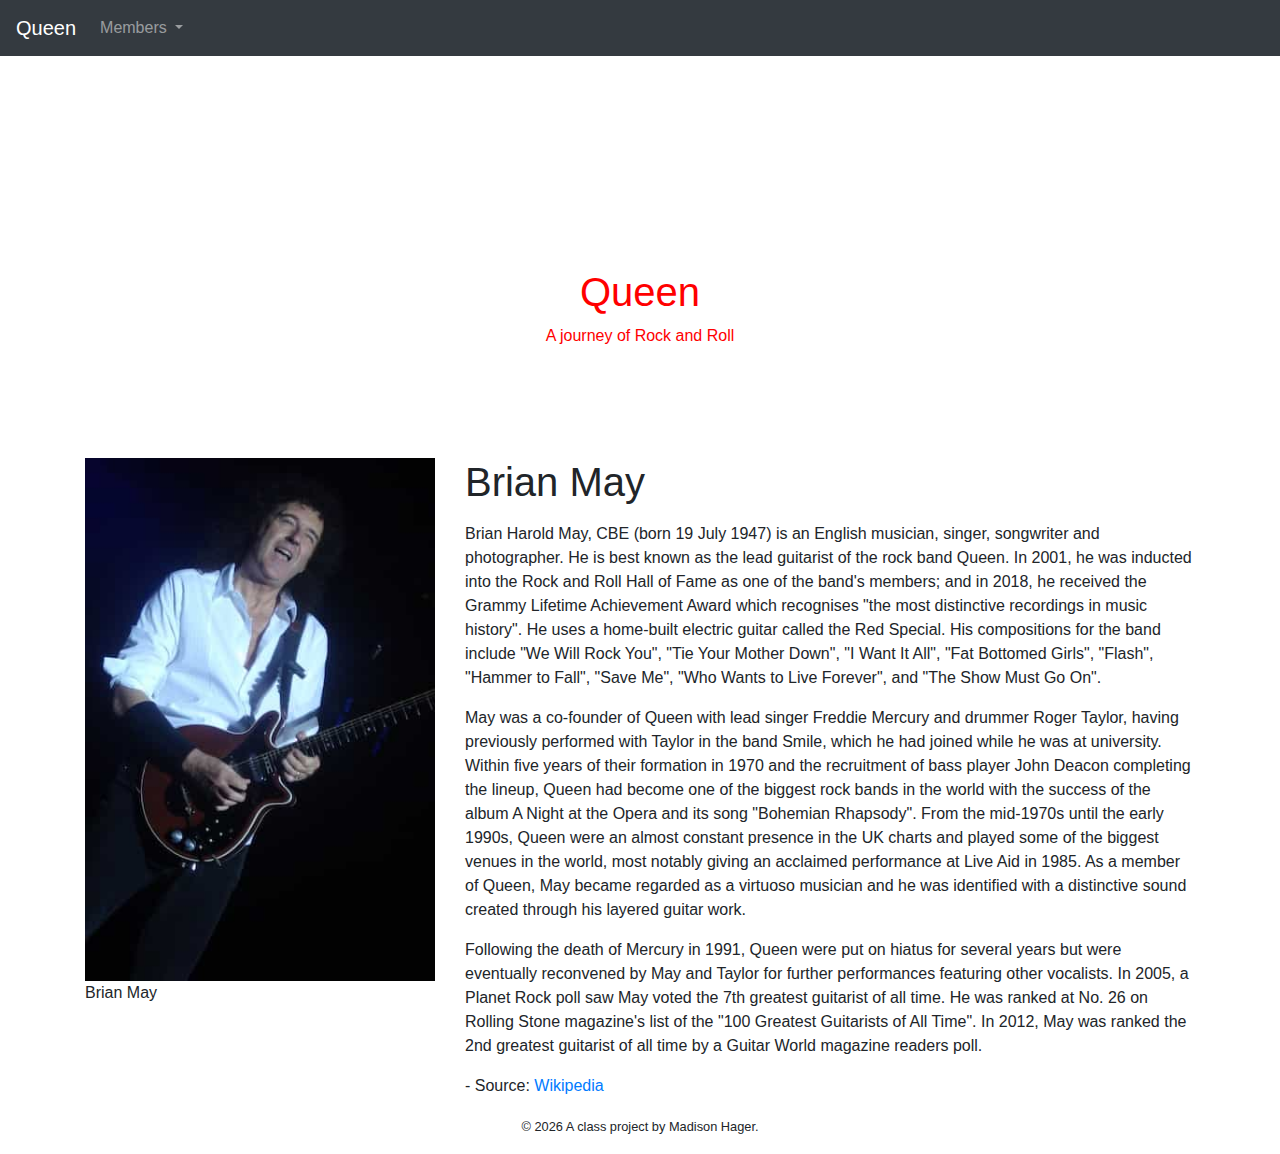
==== docs/brian-may.html @ d6b06ad8 "second commit" ====
<!doctype html>
<html lang="en">
<!-- A Intro to Coding for Journalists class project -->
<head>
  <title>Brian May</title>
  <meta name="description" content="Default description">
  <meta charset="utf-8">
  <meta http-equiv="X-UA-Compatible" content="IE=edge" />
  <meta name="viewport" content="width=device-width, initial-scale=1, maximum-scale=1">
  <link rel="stylesheet" href="css/main.css">
</head>
<body>
  <nav class="navbar navbar-expand-lg navbar-dark bg-dark">
  <a class="navbar-brand" href="index.html">Queen</a>
  <button class="navbar-toggler" type="button" data-toggle="collapse" data-target="#navbarNavDropdown" aria-controls="navbarNavDropdown" aria-expanded="false" aria-label="Toggle navigation">
    <span class="navbar-toggler-icon"></span>
  </button>
  <div class="collapse navbar-collapse" id="navbarNavDropdown">
    <ul class="navbar-nav">
      <li class="nav-item dropdown">
        <a class="nav-link dropdown-toggle" href="#" id="navbarDropdownMenuLink" role="button" data-toggle="dropdown" aria-haspopup="true" aria-expanded="false">
          Members
        </a>
        <div class="dropdown-menu" aria-labelledby="navbarDropdownMenuLink">
          
          <a class="dropdown-item" href="freddie-mercury.html">Freddie Mercury</a>
          
          <a class="dropdown-item" href="brian-may.html">Brian May</a>
          
          <a class="dropdown-item" href="roger-taylor.html">Roger Taylor</a>
          
          <a class="dropdown-item" href="john-deacon.html">John Deacon</a>
          
        </div>
      </li>
    </ul>
  </div>
</nav>


  <div class="jumbotron banner text-center">
  <h1>Queen</h1>
  <p>A journey of Rock and Roll</p> 
</div>

  
<article class="container">
  <div class="row">
    <div class="col-sm-4">
      
        <img src="img/members/brian-may-color.jpg" alt="" class="img-fluid">
        <p>Brian May</p>
      
    </div>
    <div class="col-sm-8">
      
        <h1>Brian May</h1>
        <p><p>Brian Harold May, CBE (born 19 July 1947) is an English musician, singer, songwriter and photographer. He is best known as the lead guitarist of the rock band Queen. In 2001, he was inducted into the Rock and Roll Hall of Fame as one of the band's members; and in 2018, he received the Grammy Lifetime Achievement Award which recognises "the most distinctive recordings in music history". He uses a home-built electric guitar called the Red Special. His compositions for the band include "We Will Rock You", "Tie Your Mother Down", "I Want It All", "Fat Bottomed Girls", "Flash", "Hammer to Fall", "Save Me", "Who Wants to Live Forever", and "The Show Must Go On".</p>
<p>May was a co-founder of Queen with lead singer Freddie Mercury and drummer Roger Taylor, having previously performed with Taylor in the band Smile, which he had joined while he was at university. Within five years of their formation in 1970 and the recruitment of bass player John Deacon completing the lineup, Queen had become one of the biggest rock bands in the world with the success of the album A Night at the Opera and its song "Bohemian Rhapsody". From the mid-1970s until the early 1990s, Queen were an almost constant presence in the UK charts and played some of the biggest venues in the world, most notably giving an acclaimed performance at Live Aid in 1985. As a member of Queen, May became regarded as a virtuoso musician and he was identified with a distinctive sound created through his layered guitar work.</p>
<p>Following the death of Mercury in 1991, Queen were put on hiatus for several years but were eventually reconvened by May and Taylor for further performances featuring other vocalists. In 2005, a Planet Rock poll saw May voted the 7th greatest guitarist of all time. He was ranked at No. 26 on Rolling Stone magazine's list of the "100 Greatest Guitarists of All Time". In 2012, May was ranked the 2nd greatest guitarist of all time by a Guitar World magazine readers poll.</p>
<p>- Source: <a href="https://en.wikipedia.org/wiki/Brian_May">Wikipedia</a></p></p>
      
    </div>
  </div>
</article>


  <footer>
<p id="legal" class="center-block text-center">
  <small>&copy; <span class="copyright-year"></span>
  A class project by Madison Hager.
</p>
</footer>


  <script src="js/jquery.js"></script>
  <script src="js/popper.js"></script>
  <script src="js/bootstrap.js"></script>
  <script src="js/scripts.js"></script>
</body>
</html>
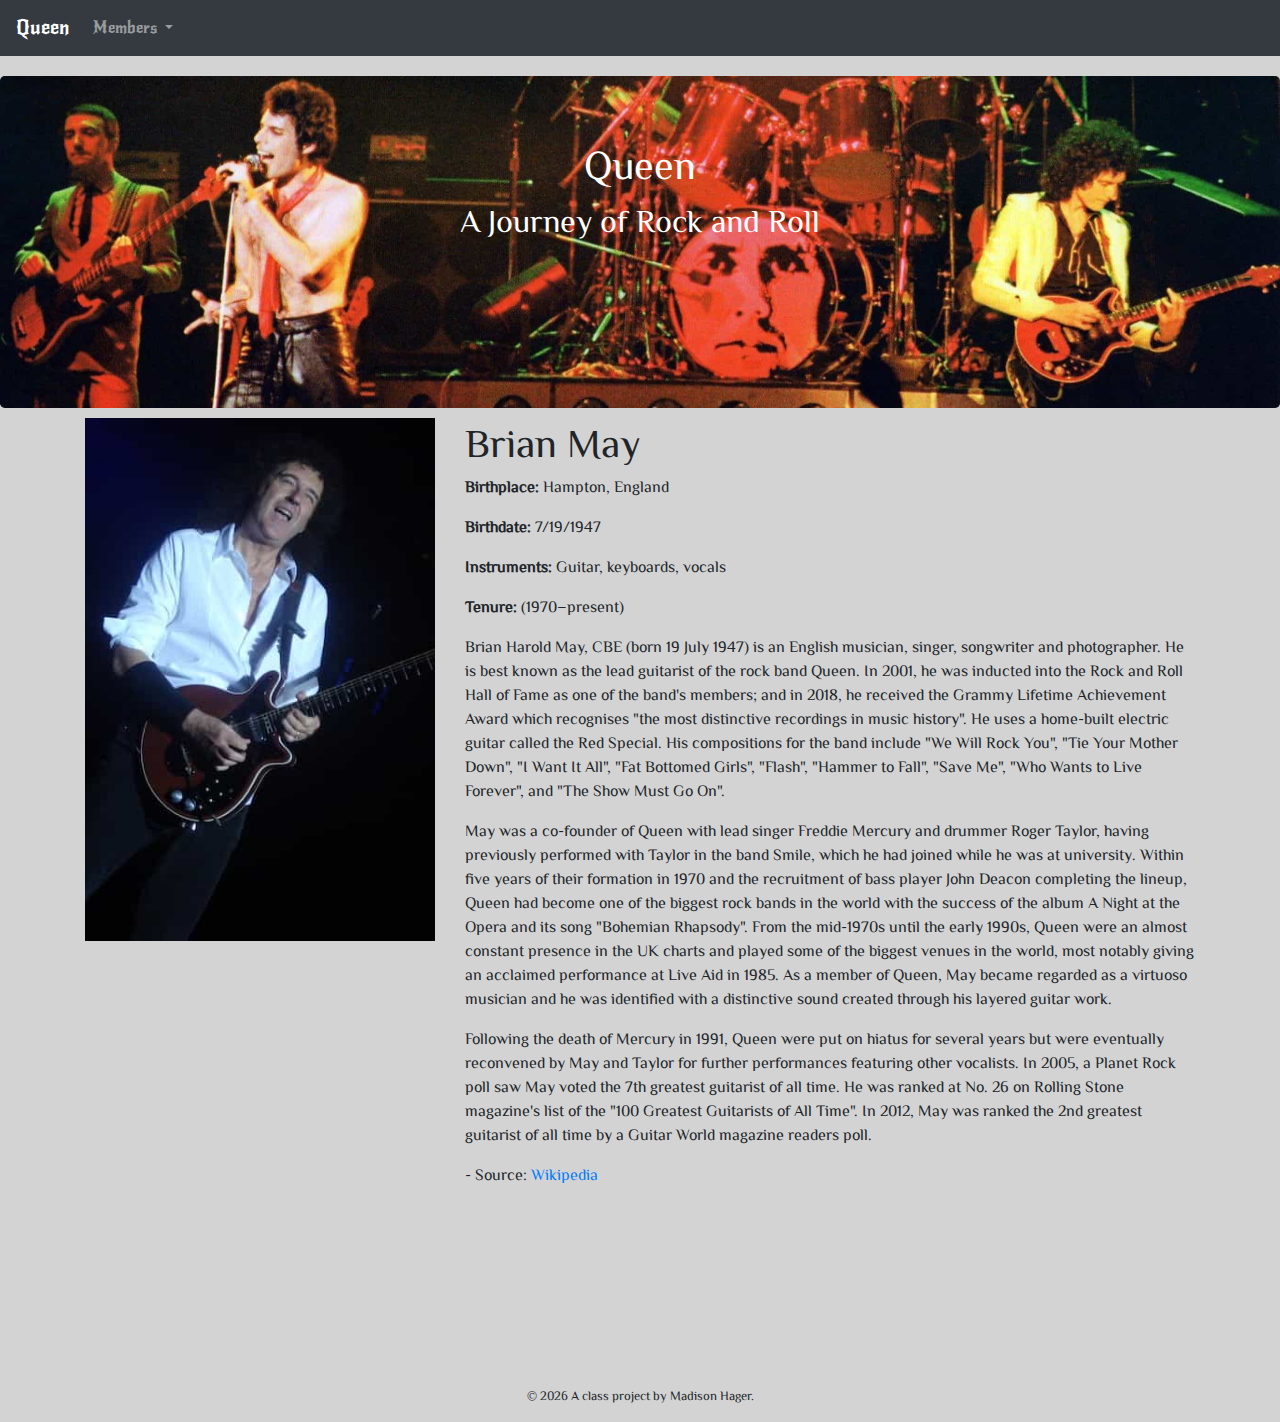
==== commit ea15a69a: "final commit" ====
--- a/docs/brian-may.html
+++ b/docs/brian-may.html
@@ -8,6 +8,8 @@
   <meta http-equiv="X-UA-Compatible" content="IE=edge" />
   <meta name="viewport" content="width=device-width, initial-scale=1, maximum-scale=1">
   <link rel="stylesheet" href="css/main.css">
+  <link href="https://fonts.googleapis.com/css2?family=Fira+Sans:wght@500&family=New+Rocker&display=swap" rel="stylesheet">
+  <link href="https://fonts.googleapis.com/css2?family=ZCOOL+XiaoWei&display=swap" rel="stylesheet">
 </head>
 <body>
   <nav class="navbar navbar-expand-lg navbar-dark bg-dark">
@@ -38,9 +40,9 @@
 </nav>
 
 
-  <div class="jumbotron banner text-center">
-  <h1>Queen</h1>
-  <p>A journey of Rock and Roll</p> 
+  <div class="jumbotron banner">
+  <div class="jumbotron-text"> <h1>Queen</h1>
+  <p>A Journey of Rock and Roll</p> </div>
 </div>
 
   
@@ -49,12 +51,15 @@
     <div class="col-sm-4">
       
         <img src="img/members/brian-may-color.jpg" alt="" class="img-fluid">
-        <p>Brian May</p>
       
     </div>
     <div class="col-sm-8">
       
         <h1>Brian May</h1>
+         <p> <b> Birthplace: </b> Hampton, England</p>
+          <p> <b> Birthdate: </b> 7/19/1947</p>
+           <p> <b> Instruments: </b> Guitar, keyboards, vocals</p>
+            <p> <b> Tenure: </b> (1970–present)</p>
         <p><p>Brian Harold May, CBE (born 19 July 1947) is an English musician, singer, songwriter and photographer. He is best known as the lead guitarist of the rock band Queen. In 2001, he was inducted into the Rock and Roll Hall of Fame as one of the band's members; and in 2018, he received the Grammy Lifetime Achievement Award which recognises "the most distinctive recordings in music history". He uses a home-built electric guitar called the Red Special. His compositions for the band include "We Will Rock You", "Tie Your Mother Down", "I Want It All", "Fat Bottomed Girls", "Flash", "Hammer to Fall", "Save Me", "Who Wants to Live Forever", and "The Show Must Go On".</p>
 <p>May was a co-founder of Queen with lead singer Freddie Mercury and drummer Roger Taylor, having previously performed with Taylor in the band Smile, which he had joined while he was at university. Within five years of their formation in 1970 and the recruitment of bass player John Deacon completing the lineup, Queen had become one of the biggest rock bands in the world with the success of the album A Night at the Opera and its song "Bohemian Rhapsody". From the mid-1970s until the early 1990s, Queen were an almost constant presence in the UK charts and played some of the biggest venues in the world, most notably giving an acclaimed performance at Live Aid in 1985. As a member of Queen, May became regarded as a virtuoso musician and he was identified with a distinctive sound created through his layered guitar work.</p>
 <p>Following the death of Mercury in 1991, Queen were put on hiatus for several years but were eventually reconvened by May and Taylor for further performances featuring other vocalists. In 2005, a Planet Rock poll saw May voted the 7th greatest guitarist of all time. He was ranked at No. 26 on Rolling Stone magazine's list of the "100 Greatest Guitarists of All Time". In 2012, May was ranked the 2nd greatest guitarist of all time by a Guitar World magazine readers poll.</p>
--- a/docs/css/main.css
+++ b/docs/css/main.css
@@ -3,5 +3,5 @@
  * Copyright 2011-2019 The Bootstrap Authors
  * Copyright 2011-2019 Twitter, Inc.
  * Licensed under MIT (https://github.com/twbs/bootstrap/blob/master/LICENSE)
- */:root{--blue:#007bff;--indigo:#6610f2;--purple:#6f42c1;--pink:#e83e8c;--red:#dc3545;--orange:#fd7e14;--yellow:#ffc107;--green:#28a745;--teal:#20c997;--cyan:#17a2b8;--white:#fff;--gray:#6c757d;--gray-dark:#343a40;--primary:#007bff;--secondary:#6c757d;--success:#28a745;--info:#17a2b8;--warning:#ffc107;--danger:#dc3545;--light:#f8f9fa;--dark:#343a40;--breakpoint-xs:0;--breakpoint-sm:576px;--breakpoint-md:768px;--breakpoint-lg:992px;--breakpoint-xl:1200px;--font-family-sans-serif:-apple-system,BlinkMacSystemFont,"Segoe UI",Roboto,"Helvetica Neue",Arial,"Noto Sans",sans-serif,"Apple Color Emoji","Segoe UI Emoji","Segoe UI Symbol","Noto Color Emoji";--font-family-monospace:SFMono-Regular,Menlo,Monaco,Consolas,"Liberation Mono","Courier New",monospace}*,:after,:before{box-sizing:border-box}html{font-family:sans-serif;line-height:1.15;-webkit-text-size-adjust:100%;-webkit-tap-highlight-color:rgba(0,0,0,0)}article,aside,figcaption,figure,footer,header,hgroup,main,nav,section{display:block}body{margin:0;font-family:-apple-system,BlinkMacSystemFont,Segoe UI,Roboto,Helvetica Neue,Arial,Noto Sans,sans-serif,Apple Color Emoji,Segoe UI Emoji,Segoe UI Symbol,Noto Color Emoji;font-size:1rem;font-weight:400;line-height:1.5;color:#212529;text-align:left;background-color:#fff}[tabindex="-1"]:focus:not(:focus-visible){outline:0!important}hr{box-sizing:content-box;height:0;overflow:visible}h1,h2,h3,h4,h5,h6{margin-top:0;margin-bottom:.5rem}p{margin-top:0;margin-bottom:1rem}abbr[data-original-title],abbr[title]{text-decoration:underline;-webkit-text-decoration:underline dotted;-moz-text-decoration:underline dotted;text-decoration:underline dotted;cursor:help;border-bottom:0;-webkit-text-decoration-skip-ink:none;text-decoration-skip-ink:none}address{font-style:normal;line-height:inherit}address,dl,ol,ul{margin-bottom:1rem}dl,ol,ul{margin-top:0}ol ol,ol ul,ul ol,ul ul{margin-bottom:0}dt{font-weight:700}dd{margin-bottom:.5rem;margin-left:0}blockquote{margin:0 0 1rem}b,strong{font-weight:bolder}small{font-size:80%}sub,sup{position:relative;font-size:75%;line-height:0;vertical-align:baseline}sub{bottom:-.25em}sup{top:-.5em}a{color:#007bff;text-decoration:none;background-color:transparent}a:hover{color:#0056b3;text-decoration:underline}a:not([href]){color:inherit;text-decoration:none}a:not([href]):hover{color:inherit;text-decoration:none}code,kbd,pre,samp{font-family:SFMono-Regular,Menlo,Monaco,Consolas,Liberation Mono,Courier New,monospace;font-size:1em}pre{margin-top:0;margin-bottom:1rem;overflow:auto}figure{margin:0 0 1rem}img{border-style:none}img,svg{vertical-align:middle}svg{overflow:hidden}table{border-collapse:collapse}caption{padding-top:.75rem;padding-bottom:.75rem;color:#6c757d;text-align:left;caption-side:bottom}th{text-align:inherit}label{display:inline-block;margin-bottom:.5rem}button{border-radius:0}button:focus{outline:1px dotted;outline:5px auto -webkit-focus-ring-color}button,input,optgroup,select,textarea{margin:0;font-family:inherit;font-size:inherit;line-height:inherit}button,input{overflow:visible}button,select{text-transform:none}select{word-wrap:normal}[type=button],[type=reset],[type=submit],button{-webkit-appearance:button}[type=button]:not(:disabled),[type=reset]:not(:disabled),[type=submit]:not(:disabled),button:not(:disabled){cursor:pointer}[type=button]::-moz-focus-inner,[type=reset]::-moz-focus-inner,[type=submit]::-moz-focus-inner,button::-moz-focus-inner{padding:0;border-style:none}input[type=checkbox],input[type=radio]{box-sizing:border-box;padding:0}input[type=date],input[type=datetime-local],input[type=month],input[type=time]{-webkit-appearance:listbox}textarea{overflow:auto;resize:vertical}fieldset{min-width:0;padding:0;margin:0;border:0}legend{display:block;width:100%;max-width:100%;padding:0;margin-bottom:.5rem;font-size:1.5rem;line-height:inherit;color:inherit;white-space:normal}progress{vertical-align:baseline}[type=number]::-webkit-inner-spin-button,[type=number]::-webkit-outer-spin-button{height:auto}[type=search]{outline-offset:-2px;-webkit-appearance:none}[type=search]::-webkit-search-decoration{-webkit-appearance:none}::-webkit-file-upload-button{font:inherit;-webkit-appearance:button}output{display:inline-block}summary{display:list-item;cursor:pointer}template{display:none}[hidden]{display:none!important}.h1,.h2,.h3,.h4,.h5,.h6,h1,h2,h3,h4,h5,h6{margin-bottom:.5rem;font-weight:500;line-height:1.2}.h1,h1{font-size:2.5rem}.h2,h2{font-size:2rem}.h3,h3{font-size:1.75rem}.h4,h4{font-size:1.5rem}.h5,h5{font-size:1.25rem}.h6,h6{font-size:1rem}.lead{font-size:1.25rem;font-weight:300}.display-1{font-size:6rem}.display-1,.display-2{font-weight:300;line-height:1.2}.display-2{font-size:5.5rem}.display-3{font-size:4.5rem}.display-3,.display-4{font-weight:300;line-height:1.2}.display-4{font-size:3.5rem}hr{margin-top:1rem;margin-bottom:1rem;border:0;border-top:1px solid rgba(0,0,0,.1)}.small,small{font-size:80%;font-weight:400}.mark,mark{padding:.2em;background-color:#fcf8e3}.list-inline,.list-unstyled{padding-left:0;list-style:none}.list-inline-item{display:inline-block}.list-inline-item:not(:last-child){margin-right:.5rem}.initialism{font-size:90%;text-transform:uppercase}.blockquote{margin-bottom:1rem;font-size:1.25rem}.blockquote-footer{display:block;font-size:80%;color:#6c757d}.blockquote-footer:before{content:"\2014\00A0"}.img-fluid,.img-thumbnail{max-width:100%;height:auto}.img-thumbnail{padding:.25rem;background-color:#fff;border:1px solid #dee2e6;border-radius:.25rem}.figure{display:inline-block}.figure-img{margin-bottom:.5rem;line-height:1}.figure-caption{font-size:90%;color:#6c757d}code{font-size:87.5%;color:#e83e8c;word-wrap:break-word}a>code{color:inherit}kbd{padding:.2rem .4rem;font-size:87.5%;color:#fff;background-color:#212529;border-radius:.2rem}kbd kbd{padding:0;font-size:100%;font-weight:700}pre{display:block;font-size:87.5%;color:#212529}pre code{font-size:inherit;color:inherit;word-break:normal}.pre-scrollable{max-height:340px;overflow-y:scroll}.container{width:100%;padding-right:15px;padding-left:15px;margin-right:auto;margin-left:auto}@media (min-width:576px){.container{max-width:540px}}@media (min-width:768px){.container{max-width:720px}}@media (min-width:992px){.container{max-width:960px}}@media (min-width:1200px){.container{max-width:1140px}}.container-fluid,.container-lg,.container-md,.container-sm,.container-xl{width:100%;padding-right:15px;padding-left:15px;margin-right:auto;margin-left:auto}@media (min-width:576px){.container,.container-sm{max-width:540px}}@media (min-width:768px){.container,.container-md,.container-sm{max-width:720px}}@media (min-width:992px){.container,.container-lg,.container-md,.container-sm{max-width:960px}}@media (min-width:1200px){.container,.container-lg,.container-md,.container-sm,.container-xl{max-width:1140px}}.row{display:-webkit-flex;display:-ms-flexbox;display:flex;-webkit-flex-wrap:wrap;-ms-flex-wrap:wrap;flex-wrap:wrap;margin-right:-15px;margin-left:-15px}.no-gutters{margin-right:0;margin-left:0}.no-gutters>.col,.no-gutters>[class*=col-]{padding-right:0;padding-left:0}.col,.col-1,.col-2,.col-3,.col-4,.col-5,.col-6,.col-7,.col-8,.col-9,.col-10,.col-11,.col-12,.col-auto,.col-lg,.col-lg-1,.col-lg-2,.col-lg-3,.col-lg-4,.col-lg-5,.col-lg-6,.col-lg-7,.col-lg-8,.col-lg-9,.col-lg-10,.col-lg-11,.col-lg-12,.col-lg-auto,.col-md,.col-md-1,.col-md-2,.col-md-3,.col-md-4,.col-md-5,.col-md-6,.col-md-7,.col-md-8,.col-md-9,.col-md-10,.col-md-11,.col-md-12,.col-md-auto,.col-sm,.col-sm-1,.col-sm-2,.col-sm-3,.col-sm-4,.col-sm-5,.col-sm-6,.col-sm-7,.col-sm-8,.col-sm-9,.col-sm-10,.col-sm-11,.col-sm-12,.col-sm-auto,.col-xl,.col-xl-1,.col-xl-2,.col-xl-3,.col-xl-4,.col-xl-5,.col-xl-6,.col-xl-7,.col-xl-8,.col-xl-9,.col-xl-10,.col-xl-11,.col-xl-12,.col-xl-auto{position:relative;width:100%;padding-right:15px;padding-left:15px}.col{-webkit-flex-basis:0;-ms-flex-preferred-size:0;flex-basis:0;-webkit-flex-grow:1;-ms-flex-positive:1;flex-grow:1;max-width:100%}.row-cols-1>*{-webkit-flex:0 0 100%;-ms-flex:0 0 100%;flex:0 0 100%;max-width:100%}.row-cols-2>*{-webkit-flex:0 0 50%;-ms-flex:0 0 50%;flex:0 0 50%;max-width:50%}.row-cols-3>*{-webkit-flex:0 0 33.33333%;-ms-flex:0 0 33.33333%;flex:0 0 33.33333%;max-width:33.33333%}.row-cols-4>*{-webkit-flex:0 0 25%;-ms-flex:0 0 25%;flex:0 0 25%;max-width:25%}.row-cols-5>*{-webkit-flex:0 0 20%;-ms-flex:0 0 20%;flex:0 0 20%;max-width:20%}.row-cols-6>*{-webkit-flex:0 0 16.66667%;-ms-flex:0 0 16.66667%;flex:0 0 16.66667%;max-width:16.66667%}.col-auto{-webkit-flex:0 0 auto;-ms-flex:0 0 auto;flex:0 0 auto;width:auto;max-width:100%}.col-1{-webkit-flex:0 0 8.33333%;-ms-flex:0 0 8.33333%;flex:0 0 8.33333%;max-width:8.33333%}.col-2{-webkit-flex:0 0 16.66667%;-ms-flex:0 0 16.66667%;flex:0 0 16.66667%;max-width:16.66667%}.col-3{-webkit-flex:0 0 25%;-ms-flex:0 0 25%;flex:0 0 25%;max-width:25%}.col-4{-webkit-flex:0 0 33.33333%;-ms-flex:0 0 33.33333%;flex:0 0 33.33333%;max-width:33.33333%}.col-5{-webkit-flex:0 0 41.66667%;-ms-flex:0 0 41.66667%;flex:0 0 41.66667%;max-width:41.66667%}.col-6{-webkit-flex:0 0 50%;-ms-flex:0 0 50%;flex:0 0 50%;max-width:50%}.col-7{-webkit-flex:0 0 58.33333%;-ms-flex:0 0 58.33333%;flex:0 0 58.33333%;max-width:58.33333%}.col-8{-webkit-flex:0 0 66.66667%;-ms-flex:0 0 66.66667%;flex:0 0 66.66667%;max-width:66.66667%}.col-9{-webkit-flex:0 0 75%;-ms-flex:0 0 75%;flex:0 0 75%;max-width:75%}.col-10{-webkit-flex:0 0 83.33333%;-ms-flex:0 0 83.33333%;flex:0 0 83.33333%;max-width:83.33333%}.col-11{-webkit-flex:0 0 91.66667%;-ms-flex:0 0 91.66667%;flex:0 0 91.66667%;max-width:91.66667%}.col-12{-webkit-flex:0 0 100%;-ms-flex:0 0 100%;flex:0 0 100%;max-width:100%}.order-first{-webkit-order:-1;-ms-flex-order:-1;order:-1}.order-last{-webkit-order:13;-ms-flex-order:13;order:13}.order-0{-webkit-order:0;-ms-flex-order:0;order:0}.order-1{-webkit-order:1;-ms-flex-order:1;order:1}.order-2{-webkit-order:2;-ms-flex-order:2;order:2}.order-3{-webkit-order:3;-ms-flex-order:3;order:3}.order-4{-webkit-order:4;-ms-flex-order:4;order:4}.order-5{-webkit-order:5;-ms-flex-order:5;order:5}.order-6{-webkit-order:6;-ms-flex-order:6;order:6}.order-7{-webkit-order:7;-ms-flex-order:7;order:7}.order-8{-webkit-order:8;-ms-flex-order:8;order:8}.order-9{-webkit-order:9;-ms-flex-order:9;order:9}.order-10{-webkit-order:10;-ms-flex-order:10;order:10}.order-11{-webkit-order:11;-ms-flex-order:11;order:11}.order-12{-webkit-order:12;-ms-flex-order:12;order:12}.offset-1{margin-left:8.33333%}.offset-2{margin-left:16.66667%}.offset-3{margin-left:25%}.offset-4{margin-left:33.33333%}.offset-5{margin-left:41.66667%}.offset-6{margin-left:50%}.offset-7{margin-left:58.33333%}.offset-8{margin-left:66.66667%}.offset-9{margin-left:75%}.offset-10{margin-left:83.33333%}.offset-11{margin-left:91.66667%}@media (min-width:576px){.col-sm{-webkit-flex-basis:0;-ms-flex-preferred-size:0;flex-basis:0;-webkit-flex-grow:1;-ms-flex-positive:1;flex-grow:1;max-width:100%}.row-cols-sm-1>*{-webkit-flex:0 0 100%;-ms-flex:0 0 100%;flex:0 0 100%;max-width:100%}.row-cols-sm-2>*{-webkit-flex:0 0 50%;-ms-flex:0 0 50%;flex:0 0 50%;max-width:50%}.row-cols-sm-3>*{-webkit-flex:0 0 33.33333%;-ms-flex:0 0 33.33333%;flex:0 0 33.33333%;max-width:33.33333%}.row-cols-sm-4>*{-webkit-flex:0 0 25%;-ms-flex:0 0 25%;flex:0 0 25%;max-width:25%}.row-cols-sm-5>*{-webkit-flex:0 0 20%;-ms-flex:0 0 20%;flex:0 0 20%;max-width:20%}.row-cols-sm-6>*{-webkit-flex:0 0 16.66667%;-ms-flex:0 0 16.66667%;flex:0 0 16.66667%;max-width:16.66667%}.col-sm-auto{-webkit-flex:0 0 auto;-ms-flex:0 0 auto;flex:0 0 auto;width:auto;max-width:100%}.col-sm-1{-webkit-flex:0 0 8.33333%;-ms-flex:0 0 8.33333%;flex:0 0 8.33333%;max-width:8.33333%}.col-sm-2{-webkit-flex:0 0 16.66667%;-ms-flex:0 0 16.66667%;flex:0 0 16.66667%;max-width:16.66667%}.col-sm-3{-webkit-flex:0 0 25%;-ms-flex:0 0 25%;flex:0 0 25%;max-width:25%}.col-sm-4{-webkit-flex:0 0 33.33333%;-ms-flex:0 0 33.33333%;flex:0 0 33.33333%;max-width:33.33333%}.col-sm-5{-webkit-flex:0 0 41.66667%;-ms-flex:0 0 41.66667%;flex:0 0 41.66667%;max-width:41.66667%}.col-sm-6{-webkit-flex:0 0 50%;-ms-flex:0 0 50%;flex:0 0 50%;max-width:50%}.col-sm-7{-webkit-flex:0 0 58.33333%;-ms-flex:0 0 58.33333%;flex:0 0 58.33333%;max-width:58.33333%}.col-sm-8{-webkit-flex:0 0 66.66667%;-ms-flex:0 0 66.66667%;flex:0 0 66.66667%;max-width:66.66667%}.col-sm-9{-webkit-flex:0 0 75%;-ms-flex:0 0 75%;flex:0 0 75%;max-width:75%}.col-sm-10{-webkit-flex:0 0 83.33333%;-ms-flex:0 0 83.33333%;flex:0 0 83.33333%;max-width:83.33333%}.col-sm-11{-webkit-flex:0 0 91.66667%;-ms-flex:0 0 91.66667%;flex:0 0 91.66667%;max-width:91.66667%}.col-sm-12{-webkit-flex:0 0 100%;-ms-flex:0 0 100%;flex:0 0 100%;max-width:100%}.order-sm-first{-webkit-order:-1;-ms-flex-order:-1;order:-1}.order-sm-last{-webkit-order:13;-ms-flex-order:13;order:13}.order-sm-0{-webkit-order:0;-ms-flex-order:0;order:0}.order-sm-1{-webkit-order:1;-ms-flex-order:1;order:1}.order-sm-2{-webkit-order:2;-ms-flex-order:2;order:2}.order-sm-3{-webkit-order:3;-ms-flex-order:3;order:3}.order-sm-4{-webkit-order:4;-ms-flex-order:4;order:4}.order-sm-5{-webkit-order:5;-ms-flex-order:5;order:5}.order-sm-6{-webkit-order:6;-ms-flex-order:6;order:6}.order-sm-7{-webkit-order:7;-ms-flex-order:7;order:7}.order-sm-8{-webkit-order:8;-ms-flex-order:8;order:8}.order-sm-9{-webkit-order:9;-ms-flex-order:9;order:9}.order-sm-10{-webkit-order:10;-ms-flex-order:10;order:10}.order-sm-11{-webkit-order:11;-ms-flex-order:11;order:11}.order-sm-12{-webkit-order:12;-ms-flex-order:12;order:12}.offset-sm-0{margin-left:0}.offset-sm-1{margin-left:8.33333%}.offset-sm-2{margin-left:16.66667%}.offset-sm-3{margin-left:25%}.offset-sm-4{margin-left:33.33333%}.offset-sm-5{margin-left:41.66667%}.offset-sm-6{margin-left:50%}.offset-sm-7{margin-left:58.33333%}.offset-sm-8{margin-left:66.66667%}.offset-sm-9{margin-left:75%}.offset-sm-10{margin-left:83.33333%}.offset-sm-11{margin-left:91.66667%}}@media (min-width:768px){.col-md{-webkit-flex-basis:0;-ms-flex-preferred-size:0;flex-basis:0;-webkit-flex-grow:1;-ms-flex-positive:1;flex-grow:1;max-width:100%}.row-cols-md-1>*{-webkit-flex:0 0 100%;-ms-flex:0 0 100%;flex:0 0 100%;max-width:100%}.row-cols-md-2>*{-webkit-flex:0 0 50%;-ms-flex:0 0 50%;flex:0 0 50%;max-width:50%}.row-cols-md-3>*{-webkit-flex:0 0 33.33333%;-ms-flex:0 0 33.33333%;flex:0 0 33.33333%;max-width:33.33333%}.row-cols-md-4>*{-webkit-flex:0 0 25%;-ms-flex:0 0 25%;flex:0 0 25%;max-width:25%}.row-cols-md-5>*{-webkit-flex:0 0 20%;-ms-flex:0 0 20%;flex:0 0 20%;max-width:20%}.row-cols-md-6>*{-webkit-flex:0 0 16.66667%;-ms-flex:0 0 16.66667%;flex:0 0 16.66667%;max-width:16.66667%}.col-md-auto{-webkit-flex:0 0 auto;-ms-flex:0 0 auto;flex:0 0 auto;width:auto;max-width:100%}.col-md-1{-webkit-flex:0 0 8.33333%;-ms-flex:0 0 8.33333%;flex:0 0 8.33333%;max-width:8.33333%}.col-md-2{-webkit-flex:0 0 16.66667%;-ms-flex:0 0 16.66667%;flex:0 0 16.66667%;max-width:16.66667%}.col-md-3{-webkit-flex:0 0 25%;-ms-flex:0 0 25%;flex:0 0 25%;max-width:25%}.col-md-4{-webkit-flex:0 0 33.33333%;-ms-flex:0 0 33.33333%;flex:0 0 33.33333%;max-width:33.33333%}.col-md-5{-webkit-flex:0 0 41.66667%;-ms-flex:0 0 41.66667%;flex:0 0 41.66667%;max-width:41.66667%}.col-md-6{-webkit-flex:0 0 50%;-ms-flex:0 0 50%;flex:0 0 50%;max-width:50%}.col-md-7{-webkit-flex:0 0 58.33333%;-ms-flex:0 0 58.33333%;flex:0 0 58.33333%;max-width:58.33333%}.col-md-8{-webkit-flex:0 0 66.66667%;-ms-flex:0 0 66.66667%;flex:0 0 66.66667%;max-width:66.66667%}.col-md-9{-webkit-flex:0 0 75%;-ms-flex:0 0 75%;flex:0 0 75%;max-width:75%}.col-md-10{-webkit-flex:0 0 83.33333%;-ms-flex:0 0 83.33333%;flex:0 0 83.33333%;max-width:83.33333%}.col-md-11{-webkit-flex:0 0 91.66667%;-ms-flex:0 0 91.66667%;flex:0 0 91.66667%;max-width:91.66667%}.col-md-12{-webkit-flex:0 0 100%;-ms-flex:0 0 100%;flex:0 0 100%;max-width:100%}.order-md-first{-webkit-order:-1;-ms-flex-order:-1;order:-1}.order-md-last{-webkit-order:13;-ms-flex-order:13;order:13}.order-md-0{-webkit-order:0;-ms-flex-order:0;order:0}.order-md-1{-webkit-order:1;-ms-flex-order:1;order:1}.order-md-2{-webkit-order:2;-ms-flex-order:2;order:2}.order-md-3{-webkit-order:3;-ms-flex-order:3;order:3}.order-md-4{-webkit-order:4;-ms-flex-order:4;order:4}.order-md-5{-webkit-order:5;-ms-flex-order:5;order:5}.order-md-6{-webkit-order:6;-ms-flex-order:6;order:6}.order-md-7{-webkit-order:7;-ms-flex-order:7;order:7}.order-md-8{-webkit-order:8;-ms-flex-order:8;order:8}.order-md-9{-webkit-order:9;-ms-flex-order:9;order:9}.order-md-10{-webkit-order:10;-ms-flex-order:10;order:10}.order-md-11{-webkit-order:11;-ms-flex-order:11;order:11}.order-md-12{-webkit-order:12;-ms-flex-order:12;order:12}.offset-md-0{margin-left:0}.offset-md-1{margin-left:8.33333%}.offset-md-2{margin-left:16.66667%}.offset-md-3{margin-left:25%}.offset-md-4{margin-left:33.33333%}.offset-md-5{margin-left:41.66667%}.offset-md-6{margin-left:50%}.offset-md-7{margin-left:58.33333%}.offset-md-8{margin-left:66.66667%}.offset-md-9{margin-left:75%}.offset-md-10{margin-left:83.33333%}.offset-md-11{margin-left:91.66667%}}@media (min-width:992px){.col-lg{-webkit-flex-basis:0;-ms-flex-preferred-size:0;flex-basis:0;-webkit-flex-grow:1;-ms-flex-positive:1;flex-grow:1;max-width:100%}.row-cols-lg-1>*{-webkit-flex:0 0 100%;-ms-flex:0 0 100%;flex:0 0 100%;max-width:100%}.row-cols-lg-2>*{-webkit-flex:0 0 50%;-ms-flex:0 0 50%;flex:0 0 50%;max-width:50%}.row-cols-lg-3>*{-webkit-flex:0 0 33.33333%;-ms-flex:0 0 33.33333%;flex:0 0 33.33333%;max-width:33.33333%}.row-cols-lg-4>*{-webkit-flex:0 0 25%;-ms-flex:0 0 25%;flex:0 0 25%;max-width:25%}.row-cols-lg-5>*{-webkit-flex:0 0 20%;-ms-flex:0 0 20%;flex:0 0 20%;max-width:20%}.row-cols-lg-6>*{-webkit-flex:0 0 16.66667%;-ms-flex:0 0 16.66667%;flex:0 0 16.66667%;max-width:16.66667%}.col-lg-auto{-webkit-flex:0 0 auto;-ms-flex:0 0 auto;flex:0 0 auto;width:auto;max-width:100%}.col-lg-1{-webkit-flex:0 0 8.33333%;-ms-flex:0 0 8.33333%;flex:0 0 8.33333%;max-width:8.33333%}.col-lg-2{-webkit-flex:0 0 16.66667%;-ms-flex:0 0 16.66667%;flex:0 0 16.66667%;max-width:16.66667%}.col-lg-3{-webkit-flex:0 0 25%;-ms-flex:0 0 25%;flex:0 0 25%;max-width:25%}.col-lg-4{-webkit-flex:0 0 33.33333%;-ms-flex:0 0 33.33333%;flex:0 0 33.33333%;max-width:33.33333%}.col-lg-5{-webkit-flex:0 0 41.66667%;-ms-flex:0 0 41.66667%;flex:0 0 41.66667%;max-width:41.66667%}.col-lg-6{-webkit-flex:0 0 50%;-ms-flex:0 0 50%;flex:0 0 50%;max-width:50%}.col-lg-7{-webkit-flex:0 0 58.33333%;-ms-flex:0 0 58.33333%;flex:0 0 58.33333%;max-width:58.33333%}.col-lg-8{-webkit-flex:0 0 66.66667%;-ms-flex:0 0 66.66667%;flex:0 0 66.66667%;max-width:66.66667%}.col-lg-9{-webkit-flex:0 0 75%;-ms-flex:0 0 75%;flex:0 0 75%;max-width:75%}.col-lg-10{-webkit-flex:0 0 83.33333%;-ms-flex:0 0 83.33333%;flex:0 0 83.33333%;max-width:83.33333%}.col-lg-11{-webkit-flex:0 0 91.66667%;-ms-flex:0 0 91.66667%;flex:0 0 91.66667%;max-width:91.66667%}.col-lg-12{-webkit-flex:0 0 100%;-ms-flex:0 0 100%;flex:0 0 100%;max-width:100%}.order-lg-first{-webkit-order:-1;-ms-flex-order:-1;order:-1}.order-lg-last{-webkit-order:13;-ms-flex-order:13;order:13}.order-lg-0{-webkit-order:0;-ms-flex-order:0;order:0}.order-lg-1{-webkit-order:1;-ms-flex-order:1;order:1}.order-lg-2{-webkit-order:2;-ms-flex-order:2;order:2}.order-lg-3{-webkit-order:3;-ms-flex-order:3;order:3}.order-lg-4{-webkit-order:4;-ms-flex-order:4;order:4}.order-lg-5{-webkit-order:5;-ms-flex-order:5;order:5}.order-lg-6{-webkit-order:6;-ms-flex-order:6;order:6}.order-lg-7{-webkit-order:7;-ms-flex-order:7;order:7}.order-lg-8{-webkit-order:8;-ms-flex-order:8;order:8}.order-lg-9{-webkit-order:9;-ms-flex-order:9;order:9}.order-lg-10{-webkit-order:10;-ms-flex-order:10;order:10}.order-lg-11{-webkit-order:11;-ms-flex-order:11;order:11}.order-lg-12{-webkit-order:12;-ms-flex-order:12;order:12}.offset-lg-0{margin-left:0}.offset-lg-1{margin-left:8.33333%}.offset-lg-2{margin-left:16.66667%}.offset-lg-3{margin-left:25%}.offset-lg-4{margin-left:33.33333%}.offset-lg-5{margin-left:41.66667%}.offset-lg-6{margin-left:50%}.offset-lg-7{margin-left:58.33333%}.offset-lg-8{margin-left:66.66667%}.offset-lg-9{margin-left:75%}.offset-lg-10{margin-left:83.33333%}.offset-lg-11{margin-left:91.66667%}}@media (min-width:1200px){.col-xl{-webkit-flex-basis:0;-ms-flex-preferred-size:0;flex-basis:0;-webkit-flex-grow:1;-ms-flex-positive:1;flex-grow:1;max-width:100%}.row-cols-xl-1>*{-webkit-flex:0 0 100%;-ms-flex:0 0 100%;flex:0 0 100%;max-width:100%}.row-cols-xl-2>*{-webkit-flex:0 0 50%;-ms-flex:0 0 50%;flex:0 0 50%;max-width:50%}.row-cols-xl-3>*{-webkit-flex:0 0 33.33333%;-ms-flex:0 0 33.33333%;flex:0 0 33.33333%;max-width:33.33333%}.row-cols-xl-4>*{-webkit-flex:0 0 25%;-ms-flex:0 0 25%;flex:0 0 25%;max-width:25%}.row-cols-xl-5>*{-webkit-flex:0 0 20%;-ms-flex:0 0 20%;flex:0 0 20%;max-width:20%}.row-cols-xl-6>*{-webkit-flex:0 0 16.66667%;-ms-flex:0 0 16.66667%;flex:0 0 16.66667%;max-width:16.66667%}.col-xl-auto{-webkit-flex:0 0 auto;-ms-flex:0 0 auto;flex:0 0 auto;width:auto;max-width:100%}.col-xl-1{-webkit-flex:0 0 8.33333%;-ms-flex:0 0 8.33333%;flex:0 0 8.33333%;max-width:8.33333%}.col-xl-2{-webkit-flex:0 0 16.66667%;-ms-flex:0 0 16.66667%;flex:0 0 16.66667%;max-width:16.66667%}.col-xl-3{-webkit-flex:0 0 25%;-ms-flex:0 0 25%;flex:0 0 25%;max-width:25%}.col-xl-4{-webkit-flex:0 0 33.33333%;-ms-flex:0 0 33.33333%;flex:0 0 33.33333%;max-width:33.33333%}.col-xl-5{-webkit-flex:0 0 41.66667%;-ms-flex:0 0 41.66667%;flex:0 0 41.66667%;max-width:41.66667%}.col-xl-6{-webkit-flex:0 0 50%;-ms-flex:0 0 50%;flex:0 0 50%;max-width:50%}.col-xl-7{-webkit-flex:0 0 58.33333%;-ms-flex:0 0 58.33333%;flex:0 0 58.33333%;max-width:58.33333%}.col-xl-8{-webkit-flex:0 0 66.66667%;-ms-flex:0 0 66.66667%;flex:0 0 66.66667%;max-width:66.66667%}.col-xl-9{-webkit-flex:0 0 75%;-ms-flex:0 0 75%;flex:0 0 75%;max-width:75%}.col-xl-10{-webkit-flex:0 0 83.33333%;-ms-flex:0 0 83.33333%;flex:0 0 83.33333%;max-width:83.33333%}.col-xl-11{-webkit-flex:0 0 91.66667%;-ms-flex:0 0 91.66667%;flex:0 0 91.66667%;max-width:91.66667%}.col-xl-12{-webkit-flex:0 0 100%;-ms-flex:0 0 100%;flex:0 0 100%;max-width:100%}.order-xl-first{-webkit-order:-1;-ms-flex-order:-1;order:-1}.order-xl-last{-webkit-order:13;-ms-flex-order:13;order:13}.order-xl-0{-webkit-order:0;-ms-flex-order:0;order:0}.order-xl-1{-webkit-order:1;-ms-flex-order:1;order:1}.order-xl-2{-webkit-order:2;-ms-flex-order:2;order:2}.order-xl-3{-webkit-order:3;-ms-flex-order:3;order:3}.order-xl-4{-webkit-order:4;-ms-flex-order:4;order:4}.order-xl-5{-webkit-order:5;-ms-flex-order:5;order:5}.order-xl-6{-webkit-order:6;-ms-flex-order:6;order:6}.order-xl-7{-webkit-order:7;-ms-flex-order:7;order:7}.order-xl-8{-webkit-order:8;-ms-flex-order:8;order:8}.order-xl-9{-webkit-order:9;-ms-flex-order:9;order:9}.order-xl-10{-webkit-order:10;-ms-flex-order:10;order:10}.order-xl-11{-webkit-order:11;-ms-flex-order:11;order:11}.order-xl-12{-webkit-order:12;-ms-flex-order:12;order:12}.offset-xl-0{margin-left:0}.offset-xl-1{margin-left:8.33333%}.offset-xl-2{margin-left:16.66667%}.offset-xl-3{margin-left:25%}.offset-xl-4{margin-left:33.33333%}.offset-xl-5{margin-left:41.66667%}.offset-xl-6{margin-left:50%}.offset-xl-7{margin-left:58.33333%}.offset-xl-8{margin-left:66.66667%}.offset-xl-9{margin-left:75%}.offset-xl-10{margin-left:83.33333%}.offset-xl-11{margin-left:91.66667%}}.table{width:100%;margin-bottom:1rem;color:#212529}.table td,.table th{padding:.75rem;vertical-align:top;border-top:1px solid #dee2e6}.table thead th{vertical-align:bottom;border-bottom:2px solid #dee2e6}.table tbody+tbody{border-top:2px solid #dee2e6}.table-sm td,.table-sm th{padding:.3rem}.table-bordered,.table-bordered td,.table-bordered th{border:1px solid #dee2e6}.table-bordered thead td,.table-bordered thead th{border-bottom-width:2px}.table-borderless tbody+tbody,.table-borderless td,.table-borderless th,.table-borderless thead th{border:0}.table-striped tbody tr:nth-of-type(odd){background-color:rgba(0,0,0,.05)}.table-hover tbody tr:hover{color:#212529;background-color:rgba(0,0,0,.075)}.table-primary,.table-primary>td,.table-primary>th{background-color:#b8daff}.table-primary tbody+tbody,.table-primary td,.table-primary th,.table-primary thead th{border-color:#7abaff}.table-hover .table-primary:hover{background-color:#9fcdff}.table-hover .table-primary:hover>td,.table-hover .table-primary:hover>th{background-color:#9fcdff}.table-secondary,.table-secondary>td,.table-secondary>th{background-color:#d6d8db}.table-secondary tbody+tbody,.table-secondary td,.table-secondary th,.table-secondary thead th{border-color:#b3b7bb}.table-hover .table-secondary:hover{background-color:#c8cbcf}.table-hover .table-secondary:hover>td,.table-hover .table-secondary:hover>th{background-color:#c8cbcf}.table-success,.table-success>td,.table-success>th{background-color:#c3e6cb}.table-success tbody+tbody,.table-success td,.table-success th,.table-success thead th{border-color:#8fd19e}.table-hover .table-success:hover{background-color:#b1dfbb}.table-hover .table-success:hover>td,.table-hover .table-success:hover>th{background-color:#b1dfbb}.table-info,.table-info>td,.table-info>th{background-color:#bee5eb}.table-info tbody+tbody,.table-info td,.table-info th,.table-info thead th{border-color:#86cfda}.table-hover .table-info:hover{background-color:#abdde5}.table-hover .table-info:hover>td,.table-hover .table-info:hover>th{background-color:#abdde5}.table-warning,.table-warning>td,.table-warning>th{background-color:#ffeeba}.table-warning tbody+tbody,.table-warning td,.table-warning th,.table-warning thead th{border-color:#ffdf7e}.table-hover .table-warning:hover{background-color:#ffe8a1}.table-hover .table-warning:hover>td,.table-hover .table-warning:hover>th{background-color:#ffe8a1}.table-danger,.table-danger>td,.table-danger>th{background-color:#f5c6cb}.table-danger tbody+tbody,.table-danger td,.table-danger th,.table-danger thead th{border-color:#ed969e}.table-hover .table-danger:hover{background-color:#f1b0b7}.table-hover .table-danger:hover>td,.table-hover .table-danger:hover>th{background-color:#f1b0b7}.table-light,.table-light>td,.table-light>th{background-color:#fdfdfe}.table-light tbody+tbody,.table-light td,.table-light th,.table-light thead th{border-color:#fbfcfc}.table-hover .table-light:hover{background-color:#ececf6}.table-hover .table-light:hover>td,.table-hover .table-light:hover>th{background-color:#ececf6}.table-dark,.table-dark>td,.table-dark>th{background-color:#c6c8ca}.table-dark tbody+tbody,.table-dark td,.table-dark th,.table-dark thead th{border-color:#95999c}.table-hover .table-dark:hover{background-color:#b9bbbe}.table-hover .table-dark:hover>td,.table-hover .table-dark:hover>th{background-color:#b9bbbe}.table-active,.table-active>td,.table-active>th{background-color:rgba(0,0,0,.075)}.table-hover .table-active:hover{background-color:rgba(0,0,0,.075)}.table-hover .table-active:hover>td,.table-hover .table-active:hover>th{background-color:rgba(0,0,0,.075)}.table .thead-dark th{color:#fff;background-color:#343a40;border-color:#454d55}.table .thead-light th{color:#495057;background-color:#e9ecef;border-color:#dee2e6}.table-dark{color:#fff;background-color:#343a40}.table-dark td,.table-dark th,.table-dark thead th{border-color:#454d55}.table-dark.table-bordered{border:0}.table-dark.table-striped tbody tr:nth-of-type(odd){background-color:hsla(0,0%,100%,.05)}.table-dark.table-hover tbody tr:hover{color:#fff;background-color:hsla(0,0%,100%,.075)}@media (max-width:575.98px){.table-responsive-sm{display:block;width:100%;overflow-x:auto;-webkit-overflow-scrolling:touch}.table-responsive-sm>.table-bordered{border:0}}@media (max-width:767.98px){.table-responsive-md{display:block;width:100%;overflow-x:auto;-webkit-overflow-scrolling:touch}.table-responsive-md>.table-bordered{border:0}}@media (max-width:991.98px){.table-responsive-lg{display:block;width:100%;overflow-x:auto;-webkit-overflow-scrolling:touch}.table-responsive-lg>.table-bordered{border:0}}@media (max-width:1199.98px){.table-responsive-xl{display:block;width:100%;overflow-x:auto;-webkit-overflow-scrolling:touch}.table-responsive-xl>.table-bordered{border:0}}.table-responsive{display:block;width:100%;overflow-x:auto;-webkit-overflow-scrolling:touch}.table-responsive>.table-bordered{border:0}.form-control{display:block;width:100%;height:calc(1.5em + .75rem + 2px);padding:.375rem .75rem;font-size:1rem;font-weight:400;line-height:1.5;color:#495057;background-color:#fff;background-clip:padding-box;border:1px solid #ced4da;border-radius:.25rem;transition:border-color .15s ease-in-out,box-shadow .15s ease-in-out}@media (prefers-reduced-motion:reduce){.form-control{transition:none}}.form-control::-ms-expand{background-color:transparent;border:0}.form-control:-moz-focusring{color:transparent;text-shadow:0 0 0 #495057}.form-control:focus{color:#495057;background-color:#fff;border-color:#80bdff;outline:0;box-shadow:0 0 0 .2rem rgba(0,123,255,.25)}.form-control::-webkit-input-placeholder{color:#6c757d;opacity:1}.form-control::-moz-placeholder{color:#6c757d;opacity:1}.form-control:-ms-input-placeholder{color:#6c757d;opacity:1}.form-control::-ms-input-placeholder{color:#6c757d;opacity:1}.form-control::placeholder{color:#6c757d;opacity:1}.form-control:disabled,.form-control[readonly]{background-color:#e9ecef;opacity:1}select.form-control:focus::-ms-value{color:#495057;background-color:#fff}.form-control-file,.form-control-range{display:block;width:100%}.col-form-label{padding-top:calc(.375rem + 1px);padding-bottom:calc(.375rem + 1px);margin-bottom:0;font-size:inherit;line-height:1.5}.col-form-label-lg{padding-top:calc(.5rem + 1px);padding-bottom:calc(.5rem + 1px);font-size:1.25rem;line-height:1.5}.col-form-label-sm{padding-top:calc(.25rem + 1px);padding-bottom:calc(.25rem + 1px);font-size:.875rem;line-height:1.5}.form-control-plaintext{display:block;width:100%;padding:.375rem 0;margin-bottom:0;font-size:1rem;line-height:1.5;color:#212529;background-color:transparent;border:solid transparent;border-width:1px 0}.form-control-plaintext.form-control-lg,.form-control-plaintext.form-control-sm{padding-right:0;padding-left:0}.form-control-sm{height:calc(1.5em + .5rem + 2px);padding:.25rem .5rem;font-size:.875rem;line-height:1.5;border-radius:.2rem}.form-control-lg{height:calc(1.5em + 1rem + 2px);padding:.5rem 1rem;font-size:1.25rem;line-height:1.5;border-radius:.3rem}select.form-control[multiple],select.form-control[size]{height:auto}textarea.form-control{height:auto}.form-group{margin-bottom:1rem}.form-text{display:block;margin-top:.25rem}.form-row{display:-webkit-flex;display:-ms-flexbox;display:flex;-webkit-flex-wrap:wrap;-ms-flex-wrap:wrap;flex-wrap:wrap;margin-right:-5px;margin-left:-5px}.form-row>.col,.form-row>[class*=col-]{padding-right:5px;padding-left:5px}.form-check{position:relative;display:block;padding-left:1.25rem}.form-check-input{position:absolute;margin-top:.3rem;margin-left:-1.25rem}.form-check-input:disabled~.form-check-label,.form-check-input[disabled]~.form-check-label{color:#6c757d}.form-check-label{margin-bottom:0}.form-check-inline{display:-webkit-inline-flex;display:-ms-inline-flexbox;display:inline-flex;-webkit-align-items:center;-ms-flex-align:center;align-items:center;padding-left:0;margin-right:.75rem}.form-check-inline .form-check-input{position:static;margin-top:0;margin-right:.3125rem;margin-left:0}.valid-feedback{display:none;width:100%;margin-top:.25rem;font-size:80%;color:#28a745}.valid-tooltip{position:absolute;top:100%;z-index:5;display:none;max-width:100%;padding:.25rem .5rem;margin-top:.1rem;font-size:.875rem;line-height:1.5;color:#fff;background-color:rgba(40,167,69,.9);border-radius:.25rem}.is-valid~.valid-feedback,.is-valid~.valid-tooltip,.was-validated :valid~.valid-feedback,.was-validated :valid~.valid-tooltip{display:block}.form-control.is-valid,.was-validated .form-control:valid{border-color:#28a745;padding-right:calc(1.5em + .75rem);background-image:url("data:image/svg+xml;charset=utf-8,%3Csvg xmlns='http://www.w3.org/2000/svg' width='8' height='8'%3E%3Cpath fill='%2328a745' d='M2.3 6.73L.6 4.53c-.4-1.04.46-1.4 1.1-.8l1.1 1.4 3.4-3.8c.6-.63 1.6-.27 1.2.7l-4 4.6c-.43.5-.8.4-1.1.1z'/%3E%3C/svg%3E");background-repeat:no-repeat;background-position:right calc(.375em + .1875rem) center;background-size:calc(.75em + .375rem) calc(.75em + .375rem)}.form-control.is-valid:focus,.was-validated .form-control:valid:focus{border-color:#28a745;box-shadow:0 0 0 .2rem rgba(40,167,69,.25)}.was-validated textarea.form-control:valid,textarea.form-control.is-valid{padding-right:calc(1.5em + .75rem);background-position:top calc(.375em + .1875rem) right calc(.375em + .1875rem)}.custom-select.is-valid,.was-validated .custom-select:valid{border-color:#28a745;padding-right:calc(.75em + 2.3125rem);background:url("data:image/svg+xml;charset=utf-8,%3Csvg xmlns='http://www.w3.org/2000/svg' width='4' height='5'%3E%3Cpath fill='%23343a40' d='M2 0L0 2h4zm0 5L0 3h4z'/%3E%3C/svg%3E") no-repeat right .75rem center/8px 10px,url("data:image/svg+xml;charset=utf-8,%3Csvg xmlns='http://www.w3.org/2000/svg' width='8' height='8'%3E%3Cpath fill='%2328a745' d='M2.3 6.73L.6 4.53c-.4-1.04.46-1.4 1.1-.8l1.1 1.4 3.4-3.8c.6-.63 1.6-.27 1.2.7l-4 4.6c-.43.5-.8.4-1.1.1z'/%3E%3C/svg%3E") #fff no-repeat center right 1.75rem/calc(.75em + .375rem) calc(.75em + .375rem)}.custom-select.is-valid:focus,.was-validated .custom-select:valid:focus{border-color:#28a745;box-shadow:0 0 0 .2rem rgba(40,167,69,.25)}.form-check-input.is-valid~.form-check-label,.was-validated .form-check-input:valid~.form-check-label{color:#28a745}.form-check-input.is-valid~.valid-feedback,.form-check-input.is-valid~.valid-tooltip,.was-validated .form-check-input:valid~.valid-feedback,.was-validated .form-check-input:valid~.valid-tooltip{display:block}.custom-control-input.is-valid~.custom-control-label,.was-validated .custom-control-input:valid~.custom-control-label{color:#28a745}.custom-control-input.is-valid~.custom-control-label:before,.was-validated .custom-control-input:valid~.custom-control-label:before{border-color:#28a745}.custom-control-input.is-valid:checked~.custom-control-label:before,.was-validated .custom-control-input:valid:checked~.custom-control-label:before{border-color:#34ce57;background-color:#34ce57}.custom-control-input.is-valid:focus~.custom-control-label:before,.was-validated .custom-control-input:valid:focus~.custom-control-label:before{box-shadow:0 0 0 .2rem rgba(40,167,69,.25)}.custom-control-input.is-valid:focus:not(:checked)~.custom-control-label:before,.was-validated .custom-control-input:valid:focus:not(:checked)~.custom-control-label:before{border-color:#28a745}.custom-file-input.is-valid~.custom-file-label,.was-validated .custom-file-input:valid~.custom-file-label{border-color:#28a745}.custom-file-input.is-valid:focus~.custom-file-label,.was-validated .custom-file-input:valid:focus~.custom-file-label{border-color:#28a745;box-shadow:0 0 0 .2rem rgba(40,167,69,.25)}.invalid-feedback{display:none;width:100%;margin-top:.25rem;font-size:80%;color:#dc3545}.invalid-tooltip{position:absolute;top:100%;z-index:5;display:none;max-width:100%;padding:.25rem .5rem;margin-top:.1rem;font-size:.875rem;line-height:1.5;color:#fff;background-color:rgba(220,53,69,.9);border-radius:.25rem}.is-invalid~.invalid-feedback,.is-invalid~.invalid-tooltip,.was-validated :invalid~.invalid-feedback,.was-validated :invalid~.invalid-tooltip{display:block}.form-control.is-invalid,.was-validated .form-control:invalid{border-color:#dc3545;padding-right:calc(1.5em + .75rem);background-image:url("data:image/svg+xml;charset=utf-8,%3Csvg xmlns='http://www.w3.org/2000/svg' width='12' height='12' fill='none' stroke='%23dc3545'%3E%3Ccircle cx='6' cy='6' r='4.5'/%3E%3Cpath stroke-linejoin='round' d='M5.8 3.6h.4L6 6.5z'/%3E%3Ccircle cx='6' cy='8.2' r='.6' fill='%23dc3545' stroke='none'/%3E%3C/svg%3E");background-repeat:no-repeat;background-position:right calc(.375em + .1875rem) center;background-size:calc(.75em + .375rem) calc(.75em + .375rem)}.form-control.is-invalid:focus,.was-validated .form-control:invalid:focus{border-color:#dc3545;box-shadow:0 0 0 .2rem rgba(220,53,69,.25)}.was-validated textarea.form-control:invalid,textarea.form-control.is-invalid{padding-right:calc(1.5em + .75rem);background-position:top calc(.375em + .1875rem) right calc(.375em + .1875rem)}.custom-select.is-invalid,.was-validated .custom-select:invalid{border-color:#dc3545;padding-right:calc(.75em + 2.3125rem);background:url("data:image/svg+xml;charset=utf-8,%3Csvg xmlns='http://www.w3.org/2000/svg' width='4' height='5'%3E%3Cpath fill='%23343a40' d='M2 0L0 2h4zm0 5L0 3h4z'/%3E%3C/svg%3E") no-repeat right .75rem center/8px 10px,url("data:image/svg+xml;charset=utf-8,%3Csvg xmlns='http://www.w3.org/2000/svg' width='12' height='12' fill='none' stroke='%23dc3545'%3E%3Ccircle cx='6' cy='6' r='4.5'/%3E%3Cpath stroke-linejoin='round' d='M5.8 3.6h.4L6 6.5z'/%3E%3Ccircle cx='6' cy='8.2' r='.6' fill='%23dc3545' stroke='none'/%3E%3C/svg%3E") #fff no-repeat center right 1.75rem/calc(.75em + .375rem) calc(.75em + .375rem)}.custom-select.is-invalid:focus,.was-validated .custom-select:invalid:focus{border-color:#dc3545;box-shadow:0 0 0 .2rem rgba(220,53,69,.25)}.form-check-input.is-invalid~.form-check-label,.was-validated .form-check-input:invalid~.form-check-label{color:#dc3545}.form-check-input.is-invalid~.invalid-feedback,.form-check-input.is-invalid~.invalid-tooltip,.was-validated .form-check-input:invalid~.invalid-feedback,.was-validated .form-check-input:invalid~.invalid-tooltip{display:block}.custom-control-input.is-invalid~.custom-control-label,.was-validated .custom-control-input:invalid~.custom-control-label{color:#dc3545}.custom-control-input.is-invalid~.custom-control-label:before,.was-validated .custom-control-input:invalid~.custom-control-label:before{border-color:#dc3545}.custom-control-input.is-invalid:checked~.custom-control-label:before,.was-validated .custom-control-input:invalid:checked~.custom-control-label:before{border-color:#e4606d;background-color:#e4606d}.custom-control-input.is-invalid:focus~.custom-control-label:before,.was-validated .custom-control-input:invalid:focus~.custom-control-label:before{box-shadow:0 0 0 .2rem rgba(220,53,69,.25)}.custom-control-input.is-invalid:focus:not(:checked)~.custom-control-label:before,.was-validated .custom-control-input:invalid:focus:not(:checked)~.custom-control-label:before{border-color:#dc3545}.custom-file-input.is-invalid~.custom-file-label,.was-validated .custom-file-input:invalid~.custom-file-label{border-color:#dc3545}.custom-file-input.is-invalid:focus~.custom-file-label,.was-validated .custom-file-input:invalid:focus~.custom-file-label{border-color:#dc3545;box-shadow:0 0 0 .2rem rgba(220,53,69,.25)}.form-inline{display:-webkit-flex;display:-ms-flexbox;display:flex;-webkit-flex-flow:row wrap;-ms-flex-flow:row wrap;flex-flow:row wrap;-webkit-align-items:center;-ms-flex-align:center;align-items:center}.form-inline .form-check{width:100%}@media (min-width:576px){.form-inline label{-ms-flex-align:center;-webkit-justify-content:center;-ms-flex-pack:center;justify-content:center}.form-inline .form-group,.form-inline label{display:-webkit-flex;display:-ms-flexbox;display:flex;-webkit-align-items:center;align-items:center;margin-bottom:0}.form-inline .form-group{-webkit-flex:0 0 auto;-ms-flex:0 0 auto;flex:0 0 auto;-webkit-flex-flow:row wrap;-ms-flex-flow:row wrap;flex-flow:row wrap;-ms-flex-align:center}.form-inline .form-control{display:inline-block;width:auto;vertical-align:middle}.form-inline .form-control-plaintext{display:inline-block}.form-inline .custom-select,.form-inline .input-group{width:auto}.form-inline .form-check{display:-webkit-flex;display:-ms-flexbox;display:flex;-webkit-align-items:center;-ms-flex-align:center;align-items:center;-webkit-justify-content:center;-ms-flex-pack:center;justify-content:center;width:auto;padding-left:0}.form-inline .form-check-input{position:relative;-webkit-flex-shrink:0;-ms-flex-negative:0;flex-shrink:0;margin-top:0;margin-right:.25rem;margin-left:0}.form-inline .custom-control{-webkit-align-items:center;-ms-flex-align:center;align-items:center;-webkit-justify-content:center;-ms-flex-pack:center;justify-content:center}.form-inline .custom-control-label{margin-bottom:0}}.btn{display:inline-block;font-weight:400;color:#212529;text-align:center;vertical-align:middle;cursor:pointer;-webkit-user-select:none;-moz-user-select:none;-ms-user-select:none;user-select:none;background-color:transparent;border:1px solid transparent;padding:.375rem .75rem;font-size:1rem;line-height:1.5;border-radius:.25rem;transition:color .15s ease-in-out,background-color .15s ease-in-out,border-color .15s ease-in-out,box-shadow .15s ease-in-out}@media (prefers-reduced-motion:reduce){.btn{transition:none}}.btn:hover{color:#212529;text-decoration:none}.btn.focus,.btn:focus{outline:0;box-shadow:0 0 0 .2rem rgba(0,123,255,.25)}.btn.disabled,.btn:disabled{opacity:.65}a.btn.disabled,fieldset:disabled a.btn{pointer-events:none}.btn-primary{color:#fff;background-color:#007bff;border-color:#007bff}.btn-primary:hover{color:#fff;background-color:#0069d9;border-color:#0062cc}.btn-primary.focus,.btn-primary:focus{color:#fff;background-color:#0069d9;border-color:#0062cc;box-shadow:0 0 0 .2rem rgba(38,143,255,.5)}.btn-primary.disabled,.btn-primary:disabled{color:#fff;background-color:#007bff;border-color:#007bff}.btn-primary:not(:disabled):not(.disabled).active,.btn-primary:not(:disabled):not(.disabled):active,.show>.btn-primary.dropdown-toggle{color:#fff;background-color:#0062cc;border-color:#005cbf}.btn-primary:not(:disabled):not(.disabled).active:focus,.btn-primary:not(:disabled):not(.disabled):active:focus,.show>.btn-primary.dropdown-toggle:focus{box-shadow:0 0 0 .2rem rgba(38,143,255,.5)}.btn-secondary{color:#fff;background-color:#6c757d;border-color:#6c757d}.btn-secondary:hover{color:#fff;background-color:#5a6268;border-color:#545b62}.btn-secondary.focus,.btn-secondary:focus{color:#fff;background-color:#5a6268;border-color:#545b62;box-shadow:0 0 0 .2rem rgba(130,138,145,.5)}.btn-secondary.disabled,.btn-secondary:disabled{color:#fff;background-color:#6c757d;border-color:#6c757d}.btn-secondary:not(:disabled):not(.disabled).active,.btn-secondary:not(:disabled):not(.disabled):active,.show>.btn-secondary.dropdown-toggle{color:#fff;background-color:#545b62;border-color:#4e555b}.btn-secondary:not(:disabled):not(.disabled).active:focus,.btn-secondary:not(:disabled):not(.disabled):active:focus,.show>.btn-secondary.dropdown-toggle:focus{box-shadow:0 0 0 .2rem rgba(130,138,145,.5)}.btn-success{color:#fff;background-color:#28a745;border-color:#28a745}.btn-success:hover{color:#fff;background-color:#218838;border-color:#1e7e34}.btn-success.focus,.btn-success:focus{color:#fff;background-color:#218838;border-color:#1e7e34;box-shadow:0 0 0 .2rem rgba(72,180,97,.5)}.btn-success.disabled,.btn-success:disabled{color:#fff;background-color:#28a745;border-color:#28a745}.btn-success:not(:disabled):not(.disabled).active,.btn-success:not(:disabled):not(.disabled):active,.show>.btn-success.dropdown-toggle{color:#fff;background-color:#1e7e34;border-color:#1c7430}.btn-success:not(:disabled):not(.disabled).active:focus,.btn-success:not(:disabled):not(.disabled):active:focus,.show>.btn-success.dropdown-toggle:focus{box-shadow:0 0 0 .2rem rgba(72,180,97,.5)}.btn-info{color:#fff;background-color:#17a2b8;border-color:#17a2b8}.btn-info:hover{color:#fff;background-color:#138496;border-color:#117a8b}.btn-info.focus,.btn-info:focus{color:#fff;background-color:#138496;border-color:#117a8b;box-shadow:0 0 0 .2rem rgba(58,176,195,.5)}.btn-info.disabled,.btn-info:disabled{color:#fff;background-color:#17a2b8;border-color:#17a2b8}.btn-info:not(:disabled):not(.disabled).active,.btn-info:not(:disabled):not(.disabled):active,.show>.btn-info.dropdown-toggle{color:#fff;background-color:#117a8b;border-color:#10707f}.btn-info:not(:disabled):not(.disabled).active:focus,.btn-info:not(:disabled):not(.disabled):active:focus,.show>.btn-info.dropdown-toggle:focus{box-shadow:0 0 0 .2rem rgba(58,176,195,.5)}.btn-warning{color:#212529;background-color:#ffc107;border-color:#ffc107}.btn-warning:hover{color:#212529;background-color:#e0a800;border-color:#d39e00}.btn-warning.focus,.btn-warning:focus{color:#212529;background-color:#e0a800;border-color:#d39e00;box-shadow:0 0 0 .2rem rgba(222,170,12,.5)}.btn-warning.disabled,.btn-warning:disabled{color:#212529;background-color:#ffc107;border-color:#ffc107}.btn-warning:not(:disabled):not(.disabled).active,.btn-warning:not(:disabled):not(.disabled):active,.show>.btn-warning.dropdown-toggle{color:#212529;background-color:#d39e00;border-color:#c69500}.btn-warning:not(:disabled):not(.disabled).active:focus,.btn-warning:not(:disabled):not(.disabled):active:focus,.show>.btn-warning.dropdown-toggle:focus{box-shadow:0 0 0 .2rem rgba(222,170,12,.5)}.btn-danger{color:#fff;background-color:#dc3545;border-color:#dc3545}.btn-danger:hover{color:#fff;background-color:#c82333;border-color:#bd2130}.btn-danger.focus,.btn-danger:focus{color:#fff;background-color:#c82333;border-color:#bd2130;box-shadow:0 0 0 .2rem rgba(225,83,97,.5)}.btn-danger.disabled,.btn-danger:disabled{color:#fff;background-color:#dc3545;border-color:#dc3545}.btn-danger:not(:disabled):not(.disabled).active,.btn-danger:not(:disabled):not(.disabled):active,.show>.btn-danger.dropdown-toggle{color:#fff;background-color:#bd2130;border-color:#b21f2d}.btn-danger:not(:disabled):not(.disabled).active:focus,.btn-danger:not(:disabled):not(.disabled):active:focus,.show>.btn-danger.dropdown-toggle:focus{box-shadow:0 0 0 .2rem rgba(225,83,97,.5)}.btn-light{color:#212529;background-color:#f8f9fa;border-color:#f8f9fa}.btn-light:hover{color:#212529;background-color:#e2e6ea;border-color:#dae0e5}.btn-light.focus,.btn-light:focus{color:#212529;background-color:#e2e6ea;border-color:#dae0e5;box-shadow:0 0 0 .2rem rgba(216,217,219,.5)}.btn-light.disabled,.btn-light:disabled{color:#212529;background-color:#f8f9fa;border-color:#f8f9fa}.btn-light:not(:disabled):not(.disabled).active,.btn-light:not(:disabled):not(.disabled):active,.show>.btn-light.dropdown-toggle{color:#212529;background-color:#dae0e5;border-color:#d3d9df}.btn-light:not(:disabled):not(.disabled).active:focus,.btn-light:not(:disabled):not(.disabled):active:focus,.show>.btn-light.dropdown-toggle:focus{box-shadow:0 0 0 .2rem rgba(216,217,219,.5)}.btn-dark{color:#fff;background-color:#343a40;border-color:#343a40}.btn-dark:hover{color:#fff;background-color:#23272b;border-color:#1d2124}.btn-dark.focus,.btn-dark:focus{color:#fff;background-color:#23272b;border-color:#1d2124;box-shadow:0 0 0 .2rem rgba(82,88,93,.5)}.btn-dark.disabled,.btn-dark:disabled{color:#fff;background-color:#343a40;border-color:#343a40}.btn-dark:not(:disabled):not(.disabled).active,.btn-dark:not(:disabled):not(.disabled):active,.show>.btn-dark.dropdown-toggle{color:#fff;background-color:#1d2124;border-color:#171a1d}.btn-dark:not(:disabled):not(.disabled).active:focus,.btn-dark:not(:disabled):not(.disabled):active:focus,.show>.btn-dark.dropdown-toggle:focus{box-shadow:0 0 0 .2rem rgba(82,88,93,.5)}.btn-outline-primary{color:#007bff;border-color:#007bff}.btn-outline-primary:hover{color:#fff;background-color:#007bff;border-color:#007bff}.btn-outline-primary.focus,.btn-outline-primary:focus{box-shadow:0 0 0 .2rem rgba(0,123,255,.5)}.btn-outline-primary.disabled,.btn-outline-primary:disabled{color:#007bff;background-color:transparent}.btn-outline-primary:not(:disabled):not(.disabled).active,.btn-outline-primary:not(:disabled):not(.disabled):active,.show>.btn-outline-primary.dropdown-toggle{color:#fff;background-color:#007bff;border-color:#007bff}.btn-outline-primary:not(:disabled):not(.disabled).active:focus,.btn-outline-primary:not(:disabled):not(.disabled):active:focus,.show>.btn-outline-primary.dropdown-toggle:focus{box-shadow:0 0 0 .2rem rgba(0,123,255,.5)}.btn-outline-secondary{color:#6c757d;border-color:#6c757d}.btn-outline-secondary:hover{color:#fff;background-color:#6c757d;border-color:#6c757d}.btn-outline-secondary.focus,.btn-outline-secondary:focus{box-shadow:0 0 0 .2rem rgba(108,117,125,.5)}.btn-outline-secondary.disabled,.btn-outline-secondary:disabled{color:#6c757d;background-color:transparent}.btn-outline-secondary:not(:disabled):not(.disabled).active,.btn-outline-secondary:not(:disabled):not(.disabled):active,.show>.btn-outline-secondary.dropdown-toggle{color:#fff;background-color:#6c757d;border-color:#6c757d}.btn-outline-secondary:not(:disabled):not(.disabled).active:focus,.btn-outline-secondary:not(:disabled):not(.disabled):active:focus,.show>.btn-outline-secondary.dropdown-toggle:focus{box-shadow:0 0 0 .2rem rgba(108,117,125,.5)}.btn-outline-success{color:#28a745;border-color:#28a745}.btn-outline-success:hover{color:#fff;background-color:#28a745;border-color:#28a745}.btn-outline-success.focus,.btn-outline-success:focus{box-shadow:0 0 0 .2rem rgba(40,167,69,.5)}.btn-outline-success.disabled,.btn-outline-success:disabled{color:#28a745;background-color:transparent}.btn-outline-success:not(:disabled):not(.disabled).active,.btn-outline-success:not(:disabled):not(.disabled):active,.show>.btn-outline-success.dropdown-toggle{color:#fff;background-color:#28a745;border-color:#28a745}.btn-outline-success:not(:disabled):not(.disabled).active:focus,.btn-outline-success:not(:disabled):not(.disabled):active:focus,.show>.btn-outline-success.dropdown-toggle:focus{box-shadow:0 0 0 .2rem rgba(40,167,69,.5)}.btn-outline-info{color:#17a2b8;border-color:#17a2b8}.btn-outline-info:hover{color:#fff;background-color:#17a2b8;border-color:#17a2b8}.btn-outline-info.focus,.btn-outline-info:focus{box-shadow:0 0 0 .2rem rgba(23,162,184,.5)}.btn-outline-info.disabled,.btn-outline-info:disabled{color:#17a2b8;background-color:transparent}.btn-outline-info:not(:disabled):not(.disabled).active,.btn-outline-info:not(:disabled):not(.disabled):active,.show>.btn-outline-info.dropdown-toggle{color:#fff;background-color:#17a2b8;border-color:#17a2b8}.btn-outline-info:not(:disabled):not(.disabled).active:focus,.btn-outline-info:not(:disabled):not(.disabled):active:focus,.show>.btn-outline-info.dropdown-toggle:focus{box-shadow:0 0 0 .2rem rgba(23,162,184,.5)}.btn-outline-warning{color:#ffc107;border-color:#ffc107}.btn-outline-warning:hover{color:#212529;background-color:#ffc107;border-color:#ffc107}.btn-outline-warning.focus,.btn-outline-warning:focus{box-shadow:0 0 0 .2rem rgba(255,193,7,.5)}.btn-outline-warning.disabled,.btn-outline-warning:disabled{color:#ffc107;background-color:transparent}.btn-outline-warning:not(:disabled):not(.disabled).active,.btn-outline-warning:not(:disabled):not(.disabled):active,.show>.btn-outline-warning.dropdown-toggle{color:#212529;background-color:#ffc107;border-color:#ffc107}.btn-outline-warning:not(:disabled):not(.disabled).active:focus,.btn-outline-warning:not(:disabled):not(.disabled):active:focus,.show>.btn-outline-warning.dropdown-toggle:focus{box-shadow:0 0 0 .2rem rgba(255,193,7,.5)}.btn-outline-danger{color:#dc3545;border-color:#dc3545}.btn-outline-danger:hover{color:#fff;background-color:#dc3545;border-color:#dc3545}.btn-outline-danger.focus,.btn-outline-danger:focus{box-shadow:0 0 0 .2rem rgba(220,53,69,.5)}.btn-outline-danger.disabled,.btn-outline-danger:disabled{color:#dc3545;background-color:transparent}.btn-outline-danger:not(:disabled):not(.disabled).active,.btn-outline-danger:not(:disabled):not(.disabled):active,.show>.btn-outline-danger.dropdown-toggle{color:#fff;background-color:#dc3545;border-color:#dc3545}.btn-outline-danger:not(:disabled):not(.disabled).active:focus,.btn-outline-danger:not(:disabled):not(.disabled):active:focus,.show>.btn-outline-danger.dropdown-toggle:focus{box-shadow:0 0 0 .2rem rgba(220,53,69,.5)}.btn-outline-light{color:#f8f9fa;border-color:#f8f9fa}.btn-outline-light:hover{color:#212529;background-color:#f8f9fa;border-color:#f8f9fa}.btn-outline-light.focus,.btn-outline-light:focus{box-shadow:0 0 0 .2rem rgba(248,249,250,.5)}.btn-outline-light.disabled,.btn-outline-light:disabled{color:#f8f9fa;background-color:transparent}.btn-outline-light:not(:disabled):not(.disabled).active,.btn-outline-light:not(:disabled):not(.disabled):active,.show>.btn-outline-light.dropdown-toggle{color:#212529;background-color:#f8f9fa;border-color:#f8f9fa}.btn-outline-light:not(:disabled):not(.disabled).active:focus,.btn-outline-light:not(:disabled):not(.disabled):active:focus,.show>.btn-outline-light.dropdown-toggle:focus{box-shadow:0 0 0 .2rem rgba(248,249,250,.5)}.btn-outline-dark{color:#343a40;border-color:#343a40}.btn-outline-dark:hover{color:#fff;background-color:#343a40;border-color:#343a40}.btn-outline-dark.focus,.btn-outline-dark:focus{box-shadow:0 0 0 .2rem rgba(52,58,64,.5)}.btn-outline-dark.disabled,.btn-outline-dark:disabled{color:#343a40;background-color:transparent}.btn-outline-dark:not(:disabled):not(.disabled).active,.btn-outline-dark:not(:disabled):not(.disabled):active,.show>.btn-outline-dark.dropdown-toggle{color:#fff;background-color:#343a40;border-color:#343a40}.btn-outline-dark:not(:disabled):not(.disabled).active:focus,.btn-outline-dark:not(:disabled):not(.disabled):active:focus,.show>.btn-outline-dark.dropdown-toggle:focus{box-shadow:0 0 0 .2rem rgba(52,58,64,.5)}.btn-link{font-weight:400;color:#007bff;text-decoration:none}.btn-link:hover{color:#0056b3;text-decoration:underline}.btn-link.focus,.btn-link:focus{text-decoration:underline;box-shadow:none}.btn-link.disabled,.btn-link:disabled{color:#6c757d;pointer-events:none}.btn-group-lg>.btn,.btn-lg{padding:.5rem 1rem;font-size:1.25rem;line-height:1.5;border-radius:.3rem}.btn-group-sm>.btn,.btn-sm{padding:.25rem .5rem;font-size:.875rem;line-height:1.5;border-radius:.2rem}.btn-block{display:block;width:100%}.btn-block+.btn-block{margin-top:.5rem}input[type=button].btn-block,input[type=reset].btn-block,input[type=submit].btn-block{width:100%}.fade{transition:opacity .15s linear}@media (prefers-reduced-motion:reduce){.fade{transition:none}}.fade:not(.show){opacity:0}.collapse:not(.show){display:none}.collapsing{position:relative;height:0;overflow:hidden;transition:height .35s ease}@media (prefers-reduced-motion:reduce){.collapsing{transition:none}}.dropdown,.dropleft,.dropright,.dropup{position:relative}.dropdown-toggle{white-space:nowrap}.dropdown-toggle:after{display:inline-block;margin-left:.255em;vertical-align:.255em;content:"";border-top:.3em solid;border-right:.3em solid transparent;border-bottom:0;border-left:.3em solid transparent}.dropdown-toggle:empty:after{margin-left:0}.dropdown-menu{position:absolute;top:100%;left:0;z-index:1000;display:none;float:left;min-width:10rem;padding:.5rem 0;margin:.125rem 0 0;font-size:1rem;color:#212529;text-align:left;list-style:none;background-color:#fff;background-clip:padding-box;border:1px solid rgba(0,0,0,.15);border-radius:.25rem}.dropdown-menu-left{right:auto;left:0}.dropdown-menu-right{right:0;left:auto}@media (min-width:576px){.dropdown-menu-sm-left{right:auto;left:0}.dropdown-menu-sm-right{right:0;left:auto}}@media (min-width:768px){.dropdown-menu-md-left{right:auto;left:0}.dropdown-menu-md-right{right:0;left:auto}}@media (min-width:992px){.dropdown-menu-lg-left{right:auto;left:0}.dropdown-menu-lg-right{right:0;left:auto}}@media (min-width:1200px){.dropdown-menu-xl-left{right:auto;left:0}.dropdown-menu-xl-right{right:0;left:auto}}.dropup .dropdown-menu{top:auto;bottom:100%;margin-top:0;margin-bottom:.125rem}.dropup .dropdown-toggle:after{display:inline-block;margin-left:.255em;vertical-align:.255em;content:"";border-top:0;border-right:.3em solid transparent;border-bottom:.3em solid;border-left:.3em solid transparent}.dropup .dropdown-toggle:empty:after{margin-left:0}.dropright .dropdown-menu{top:0;right:auto;left:100%;margin-top:0;margin-left:.125rem}.dropright .dropdown-toggle:after{display:inline-block;margin-left:.255em;vertical-align:.255em;content:"";border-top:.3em solid transparent;border-right:0;border-bottom:.3em solid transparent;border-left:.3em solid}.dropright .dropdown-toggle:empty:after{margin-left:0}.dropright .dropdown-toggle:after{vertical-align:0}.dropleft .dropdown-menu{top:0;right:100%;left:auto;margin-top:0;margin-right:.125rem}.dropleft .dropdown-toggle:after{display:inline-block;margin-left:.255em;vertical-align:.255em;content:""}.dropleft .dropdown-toggle:after{display:none}.dropleft .dropdown-toggle:before{display:inline-block;margin-right:.255em;vertical-align:.255em;content:"";border-top:.3em solid transparent;border-right:.3em solid;border-bottom:.3em solid transparent}.dropleft .dropdown-toggle:empty:after{margin-left:0}.dropleft .dropdown-toggle:before{vertical-align:0}.dropdown-menu[x-placement^=bottom],.dropdown-menu[x-placement^=left],.dropdown-menu[x-placement^=right],.dropdown-menu[x-placement^=top]{right:auto;bottom:auto}.dropdown-divider{height:0;margin:.5rem 0;overflow:hidden;border-top:1px solid #e9ecef}.dropdown-item{display:block;width:100%;padding:.25rem 1.5rem;clear:both;font-weight:400;color:#212529;text-align:inherit;white-space:nowrap;background-color:transparent;border:0}.dropdown-item:focus,.dropdown-item:hover{color:#16181b;text-decoration:none;background-color:#f8f9fa}.dropdown-item.active,.dropdown-item:active{color:#fff;text-decoration:none;background-color:#007bff}.dropdown-item.disabled,.dropdown-item:disabled{color:#6c757d;pointer-events:none;background-color:transparent}.dropdown-menu.show{display:block}.dropdown-header{display:block;padding:.5rem 1.5rem;margin-bottom:0;font-size:.875rem;color:#6c757d;white-space:nowrap}.dropdown-item-text{display:block;padding:.25rem 1.5rem;color:#212529}.btn-group,.btn-group-vertical{position:relative;display:-webkit-inline-flex;display:-ms-inline-flexbox;display:inline-flex;vertical-align:middle}.btn-group-vertical>.btn,.btn-group>.btn{position:relative;-webkit-flex:1 1 auto;-ms-flex:1 1 auto;flex:1 1 auto}.btn-group-vertical>.btn:hover,.btn-group>.btn:hover{z-index:1}.btn-group-vertical>.btn.active,.btn-group-vertical>.btn:active,.btn-group-vertical>.btn:focus,.btn-group>.btn.active,.btn-group>.btn:active,.btn-group>.btn:focus{z-index:1}.btn-toolbar{display:-webkit-flex;display:-ms-flexbox;display:flex;-webkit-flex-wrap:wrap;-ms-flex-wrap:wrap;flex-wrap:wrap;-webkit-justify-content:flex-start;-ms-flex-pack:start;justify-content:flex-start}.btn-toolbar .input-group{width:auto}.btn-group>.btn-group:not(:first-child),.btn-group>.btn:not(:first-child){margin-left:-1px}.btn-group>.btn-group:not(:last-child)>.btn,.btn-group>.btn:not(:last-child):not(.dropdown-toggle){border-top-right-radius:0;border-bottom-right-radius:0}.btn-group>.btn-group:not(:first-child)>.btn,.btn-group>.btn:not(:first-child){border-top-left-radius:0;border-bottom-left-radius:0}.dropdown-toggle-split{padding-right:.5625rem;padding-left:.5625rem}.dropdown-toggle-split:after,.dropright .dropdown-toggle-split:after,.dropup .dropdown-toggle-split:after{margin-left:0}.dropleft .dropdown-toggle-split:before{margin-right:0}.btn-group-sm>.btn+.dropdown-toggle-split,.btn-sm+.dropdown-toggle-split{padding-right:.375rem;padding-left:.375rem}.btn-group-lg>.btn+.dropdown-toggle-split,.btn-lg+.dropdown-toggle-split{padding-right:.75rem;padding-left:.75rem}.btn-group-vertical{-webkit-flex-direction:column;-ms-flex-direction:column;flex-direction:column;-webkit-align-items:flex-start;-ms-flex-align:start;align-items:flex-start;-webkit-justify-content:center;-ms-flex-pack:center;justify-content:center}.btn-group-vertical>.btn,.btn-group-vertical>.btn-group{width:100%}.btn-group-vertical>.btn-group:not(:first-child),.btn-group-vertical>.btn:not(:first-child){margin-top:-1px}.btn-group-vertical>.btn-group:not(:last-child)>.btn,.btn-group-vertical>.btn:not(:last-child):not(.dropdown-toggle){border-bottom-right-radius:0;border-bottom-left-radius:0}.btn-group-vertical>.btn-group:not(:first-child)>.btn,.btn-group-vertical>.btn:not(:first-child){border-top-left-radius:0;border-top-right-radius:0}.btn-group-toggle>.btn,.btn-group-toggle>.btn-group>.btn{margin-bottom:0}.btn-group-toggle>.btn-group>.btn input[type=checkbox],.btn-group-toggle>.btn-group>.btn input[type=radio],.btn-group-toggle>.btn input[type=checkbox],.btn-group-toggle>.btn input[type=radio]{position:absolute;clip:rect(0,0,0,0);pointer-events:none}.input-group{position:relative;display:-webkit-flex;display:-ms-flexbox;display:flex;-webkit-flex-wrap:wrap;-ms-flex-wrap:wrap;flex-wrap:wrap;-webkit-align-items:stretch;-ms-flex-align:stretch;align-items:stretch;width:100%}.input-group>.custom-file,.input-group>.custom-select,.input-group>.form-control,.input-group>.form-control-plaintext{position:relative;-webkit-flex:1 1 0%;-ms-flex:1 1 0%;flex:1 1 0%;min-width:0;margin-bottom:0}.input-group>.custom-file+.custom-file,.input-group>.custom-file+.custom-select,.input-group>.custom-file+.form-control,.input-group>.custom-select+.custom-file,.input-group>.custom-select+.custom-select,.input-group>.custom-select+.form-control,.input-group>.form-control+.custom-file,.input-group>.form-control+.custom-select,.input-group>.form-control+.form-control,.input-group>.form-control-plaintext+.custom-file,.input-group>.form-control-plaintext+.custom-select,.input-group>.form-control-plaintext+.form-control{margin-left:-1px}.input-group>.custom-file .custom-file-input:focus~.custom-file-label,.input-group>.custom-select:focus,.input-group>.form-control:focus{z-index:3}.input-group>.custom-file .custom-file-input:focus{z-index:4}.input-group>.custom-select:not(:last-child),.input-group>.form-control:not(:last-child){border-top-right-radius:0;border-bottom-right-radius:0}.input-group>.custom-select:not(:first-child),.input-group>.form-control:not(:first-child){border-top-left-radius:0;border-bottom-left-radius:0}.input-group>.custom-file{display:-webkit-flex;display:-ms-flexbox;display:flex;-webkit-align-items:center;-ms-flex-align:center;align-items:center}.input-group>.custom-file:not(:last-child) .custom-file-label,.input-group>.custom-file:not(:last-child) .custom-file-label:after{border-top-right-radius:0;border-bottom-right-radius:0}.input-group>.custom-file:not(:first-child) .custom-file-label{border-top-left-radius:0;border-bottom-left-radius:0}.input-group-append,.input-group-prepend{display:-webkit-flex;display:-ms-flexbox;display:flex}.input-group-append .btn,.input-group-prepend .btn{position:relative;z-index:2}.input-group-append .btn:focus,.input-group-prepend .btn:focus{z-index:3}.input-group-append .btn+.btn,.input-group-append .btn+.input-group-text,.input-group-append .input-group-text+.btn,.input-group-append .input-group-text+.input-group-text,.input-group-prepend .btn+.btn,.input-group-prepend .btn+.input-group-text,.input-group-prepend .input-group-text+.btn,.input-group-prepend .input-group-text+.input-group-text{margin-left:-1px}.input-group-prepend{margin-right:-1px}.input-group-append{margin-left:-1px}.input-group-text{display:-webkit-flex;display:-ms-flexbox;display:flex;-webkit-align-items:center;-ms-flex-align:center;align-items:center;padding:.375rem .75rem;margin-bottom:0;font-size:1rem;font-weight:400;line-height:1.5;color:#495057;text-align:center;white-space:nowrap;background-color:#e9ecef;border:1px solid #ced4da;border-radius:.25rem}.input-group-text input[type=checkbox],.input-group-text input[type=radio]{margin-top:0}.input-group-lg>.custom-select,.input-group-lg>.form-control:not(textarea){height:calc(1.5em + 1rem + 2px)}.input-group-lg>.custom-select,.input-group-lg>.form-control,.input-group-lg>.input-group-append>.btn,.input-group-lg>.input-group-append>.input-group-text,.input-group-lg>.input-group-prepend>.btn,.input-group-lg>.input-group-prepend>.input-group-text{padding:.5rem 1rem;font-size:1.25rem;line-height:1.5;border-radius:.3rem}.input-group-sm>.custom-select,.input-group-sm>.form-control:not(textarea){height:calc(1.5em + .5rem + 2px)}.input-group-sm>.custom-select,.input-group-sm>.form-control,.input-group-sm>.input-group-append>.btn,.input-group-sm>.input-group-append>.input-group-text,.input-group-sm>.input-group-prepend>.btn,.input-group-sm>.input-group-prepend>.input-group-text{padding:.25rem .5rem;font-size:.875rem;line-height:1.5;border-radius:.2rem}.input-group-lg>.custom-select,.input-group-sm>.custom-select{padding-right:1.75rem}.input-group>.input-group-append:last-child>.btn:not(:last-child):not(.dropdown-toggle),.input-group>.input-group-append:last-child>.input-group-text:not(:last-child),.input-group>.input-group-append:not(:last-child)>.btn,.input-group>.input-group-append:not(:last-child)>.input-group-text,.input-group>.input-group-prepend>.btn,.input-group>.input-group-prepend>.input-group-text{border-top-right-radius:0;border-bottom-right-radius:0}.input-group>.input-group-append>.btn,.input-group>.input-group-append>.input-group-text,.input-group>.input-group-prepend:first-child>.btn:not(:first-child),.input-group>.input-group-prepend:first-child>.input-group-text:not(:first-child),.input-group>.input-group-prepend:not(:first-child)>.btn,.input-group>.input-group-prepend:not(:first-child)>.input-group-text{border-top-left-radius:0;border-bottom-left-radius:0}.custom-control{position:relative;display:block;min-height:1.5rem;padding-left:1.5rem}.custom-control-inline{display:-webkit-inline-flex;display:-ms-inline-flexbox;display:inline-flex;margin-right:1rem}.custom-control-input{position:absolute;left:0;z-index:-1;width:1rem;height:1.25rem;opacity:0}.custom-control-input:checked~.custom-control-label:before{color:#fff;border-color:#007bff;background-color:#007bff}.custom-control-input:focus~.custom-control-label:before{box-shadow:0 0 0 .2rem rgba(0,123,255,.25)}.custom-control-input:focus:not(:checked)~.custom-control-label:before{border-color:#80bdff}.custom-control-input:not(:disabled):active~.custom-control-label:before{color:#fff;background-color:#b3d7ff;border-color:#b3d7ff}.custom-control-input:disabled~.custom-control-label,.custom-control-input[disabled]~.custom-control-label{color:#6c757d}.custom-control-input:disabled~.custom-control-label:before,.custom-control-input[disabled]~.custom-control-label:before{background-color:#e9ecef}.custom-control-label{position:relative;margin-bottom:0;vertical-align:top}.custom-control-label:before{position:absolute;top:.25rem;left:-1.5rem;display:block;width:1rem;height:1rem;pointer-events:none;content:"";background-color:#fff;border:1px solid #adb5bd}.custom-control-label:after{position:absolute;top:.25rem;left:-1.5rem;display:block;width:1rem;height:1rem;content:"";background:no-repeat 50%/50% 50%}.custom-checkbox .custom-control-label:before{border-radius:.25rem}.custom-checkbox .custom-control-input:checked~.custom-control-label:after{background-image:url("data:image/svg+xml;charset=utf-8,%3Csvg xmlns='http://www.w3.org/2000/svg' width='8' height='8'%3E%3Cpath fill='%23fff' d='M6.564.75l-3.59 3.612-1.538-1.55L0 4.26l2.974 2.99L8 2.193z'/%3E%3C/svg%3E")}.custom-checkbox .custom-control-input:indeterminate~.custom-control-label:before{border-color:#007bff;background-color:#007bff}.custom-checkbox .custom-control-input:indeterminate~.custom-control-label:after{background-image:url("data:image/svg+xml;charset=utf-8,%3Csvg xmlns='http://www.w3.org/2000/svg' width='4' height='4'%3E%3Cpath stroke='%23fff' d='M0 2h4'/%3E%3C/svg%3E")}.custom-checkbox .custom-control-input:disabled:checked~.custom-control-label:before{background-color:rgba(0,123,255,.5)}.custom-checkbox .custom-control-input:disabled:indeterminate~.custom-control-label:before{background-color:rgba(0,123,255,.5)}.custom-radio .custom-control-label:before{border-radius:50%}.custom-radio .custom-control-input:checked~.custom-control-label:after{background-image:url("data:image/svg+xml;charset=utf-8,%3Csvg xmlns='http://www.w3.org/2000/svg' width='12' height='12' viewBox='-4 -4 8 8'%3E%3Ccircle r='3' fill='%23fff'/%3E%3C/svg%3E")}.custom-radio .custom-control-input:disabled:checked~.custom-control-label:before{background-color:rgba(0,123,255,.5)}.custom-switch{padding-left:2.25rem}.custom-switch .custom-control-label:before{left:-2.25rem;width:1.75rem;pointer-events:all;border-radius:.5rem}.custom-switch .custom-control-label:after{top:calc(.25rem + 2px);left:calc(-2.25rem + 2px);width:calc(1rem - 4px);height:calc(1rem - 4px);background-color:#adb5bd;border-radius:.5rem;transition:background-color .15s ease-in-out,border-color .15s ease-in-out,box-shadow .15s ease-in-out,-webkit-transform .15s ease-in-out;transition:transform .15s ease-in-out,background-color .15s ease-in-out,border-color .15s ease-in-out,box-shadow .15s ease-in-out;transition:transform .15s ease-in-out,background-color .15s ease-in-out,border-color .15s ease-in-out,box-shadow .15s ease-in-out,-webkit-transform .15s ease-in-out}@media (prefers-reduced-motion:reduce){.custom-switch .custom-control-label:after{transition:none}}.custom-switch .custom-control-input:checked~.custom-control-label:after{background-color:#fff;-webkit-transform:translateX(.75rem);transform:translateX(.75rem)}.custom-switch .custom-control-input:disabled:checked~.custom-control-label:before{background-color:rgba(0,123,255,.5)}.custom-select{display:inline-block;width:100%;height:calc(1.5em + .75rem + 2px);padding:.375rem 1.75rem .375rem .75rem;font-size:1rem;font-weight:400;line-height:1.5;color:#495057;vertical-align:middle;background:#fff url("data:image/svg+xml;charset=utf-8,%3Csvg xmlns='http://www.w3.org/2000/svg' width='4' height='5'%3E%3Cpath fill='%23343a40' d='M2 0L0 2h4zm0 5L0 3h4z'/%3E%3C/svg%3E") no-repeat right .75rem center/8px 10px;border:1px solid #ced4da;border-radius:.25rem;-webkit-appearance:none;-moz-appearance:none;appearance:none}.custom-select:focus{border-color:#80bdff;outline:0;box-shadow:0 0 0 .2rem rgba(0,123,255,.25)}.custom-select:focus::-ms-value{color:#495057;background-color:#fff}.custom-select[multiple],.custom-select[size]:not([size="1"]){height:auto;padding-right:.75rem;background-image:none}.custom-select:disabled{color:#6c757d;background-color:#e9ecef}.custom-select::-ms-expand{display:none}.custom-select:-moz-focusring{color:transparent;text-shadow:0 0 0 #495057}.custom-select-sm{height:calc(1.5em + .5rem + 2px);padding-top:.25rem;padding-bottom:.25rem;padding-left:.5rem;font-size:.875rem}.custom-select-lg{height:calc(1.5em + 1rem + 2px);padding-top:.5rem;padding-bottom:.5rem;padding-left:1rem;font-size:1.25rem}.custom-file{display:inline-block;margin-bottom:0}.custom-file,.custom-file-input{position:relative;width:100%;height:calc(1.5em + .75rem + 2px)}.custom-file-input{z-index:2;margin:0;opacity:0}.custom-file-input:focus~.custom-file-label{border-color:#80bdff;box-shadow:0 0 0 .2rem rgba(0,123,255,.25)}.custom-file-input:disabled~.custom-file-label,.custom-file-input[disabled]~.custom-file-label{background-color:#e9ecef}.custom-file-input:lang(en)~.custom-file-label:after{content:"Browse"}.custom-file-input~.custom-file-label[data-browse]:after{content:attr(data-browse)}.custom-file-label{position:absolute;top:0;right:0;left:0;z-index:1;height:calc(1.5em + .75rem + 2px);padding:.375rem .75rem;font-weight:400;line-height:1.5;color:#495057;background-color:#fff;border:1px solid #ced4da;border-radius:.25rem}.custom-file-label:after{position:absolute;top:0;right:0;bottom:0;z-index:3;display:block;height:calc(1.5em + .75rem);padding:.375rem .75rem;line-height:1.5;color:#495057;content:"Browse";background-color:#e9ecef;border-left:inherit;border-radius:0 .25rem .25rem 0}.custom-range{width:100%;height:1.4rem;padding:0;background-color:transparent;-webkit-appearance:none;-moz-appearance:none;appearance:none}.custom-range:focus{outline:none}.custom-range:focus::-webkit-slider-thumb{box-shadow:0 0 0 1px #fff,0 0 0 .2rem rgba(0,123,255,.25)}.custom-range:focus::-moz-range-thumb{box-shadow:0 0 0 1px #fff,0 0 0 .2rem rgba(0,123,255,.25)}.custom-range:focus::-ms-thumb{box-shadow:0 0 0 1px #fff,0 0 0 .2rem rgba(0,123,255,.25)}.custom-range::-moz-focus-outer{border:0}.custom-range::-webkit-slider-thumb{width:1rem;height:1rem;margin-top:-.25rem;background-color:#007bff;border:0;border-radius:1rem;-webkit-transition:background-color .15s ease-in-out,border-color .15s ease-in-out,box-shadow .15s ease-in-out;transition:background-color .15s ease-in-out,border-color .15s ease-in-out,box-shadow .15s ease-in-out;-webkit-appearance:none;appearance:none}@media (prefers-reduced-motion:reduce){.custom-range::-webkit-slider-thumb{-webkit-transition:none;transition:none}}.custom-range::-webkit-slider-thumb:active{background-color:#b3d7ff}.custom-range::-webkit-slider-runnable-track{width:100%;height:.5rem;color:transparent;cursor:pointer;background-color:#dee2e6;border-color:transparent;border-radius:1rem}.custom-range::-moz-range-thumb{width:1rem;height:1rem;background-color:#007bff;border:0;border-radius:1rem;-moz-transition:background-color .15s ease-in-out,border-color .15s ease-in-out,box-shadow .15s ease-in-out;transition:background-color .15s ease-in-out,border-color .15s ease-in-out,box-shadow .15s ease-in-out;-moz-appearance:none;appearance:none}@media (prefers-reduced-motion:reduce){.custom-range::-moz-range-thumb{-moz-transition:none;transition:none}}.custom-range::-moz-range-thumb:active{background-color:#b3d7ff}.custom-range::-moz-range-track{width:100%;height:.5rem;color:transparent;cursor:pointer;background-color:#dee2e6;border-color:transparent;border-radius:1rem}.custom-range::-ms-thumb{width:1rem;height:1rem;margin-top:0;margin-right:.2rem;margin-left:.2rem;background-color:#007bff;border:0;border-radius:1rem;-ms-transition:background-color .15s ease-in-out,border-color .15s ease-in-out,box-shadow .15s ease-in-out;transition:background-color .15s ease-in-out,border-color .15s ease-in-out,box-shadow .15s ease-in-out;appearance:none}@media (prefers-reduced-motion:reduce){.custom-range::-ms-thumb{-ms-transition:none;transition:none}}.custom-range::-ms-thumb:active{background-color:#b3d7ff}.custom-range::-ms-track{width:100%;height:.5rem;color:transparent;cursor:pointer;background-color:transparent;border-color:transparent;border-width:.5rem}.custom-range::-ms-fill-lower,.custom-range::-ms-fill-upper{background-color:#dee2e6;border-radius:1rem}.custom-range::-ms-fill-upper{margin-right:15px}.custom-range:disabled::-webkit-slider-thumb{background-color:#adb5bd}.custom-range:disabled::-webkit-slider-runnable-track{cursor:default}.custom-range:disabled::-moz-range-thumb{background-color:#adb5bd}.custom-range:disabled::-moz-range-track{cursor:default}.custom-range:disabled::-ms-thumb{background-color:#adb5bd}.custom-control-label:before,.custom-file-label,.custom-select{transition:background-color .15s ease-in-out,border-color .15s ease-in-out,box-shadow .15s ease-in-out}@media (prefers-reduced-motion:reduce){.custom-control-label:before,.custom-file-label,.custom-select{transition:none}}.nav{display:-webkit-flex;display:-ms-flexbox;display:flex;-webkit-flex-wrap:wrap;-ms-flex-wrap:wrap;flex-wrap:wrap;padding-left:0;margin-bottom:0;list-style:none}.nav-link{display:block;padding:.5rem 1rem}.nav-link:focus,.nav-link:hover{text-decoration:none}.nav-link.disabled{color:#6c757d;pointer-events:none;cursor:default}.nav-tabs{border-bottom:1px solid #dee2e6}.nav-tabs .nav-item{margin-bottom:-1px}.nav-tabs .nav-link{border:1px solid transparent;border-top-left-radius:.25rem;border-top-right-radius:.25rem}.nav-tabs .nav-link:focus,.nav-tabs .nav-link:hover{border-color:#e9ecef #e9ecef #dee2e6}.nav-tabs .nav-link.disabled{color:#6c757d;background-color:transparent;border-color:transparent}.nav-tabs .nav-item.show .nav-link,.nav-tabs .nav-link.active{color:#495057;background-color:#fff;border-color:#dee2e6 #dee2e6 #fff}.nav-tabs .dropdown-menu{margin-top:-1px;border-top-left-radius:0;border-top-right-radius:0}.nav-pills .nav-link{border-radius:.25rem}.nav-pills .nav-link.active,.nav-pills .show>.nav-link{color:#fff;background-color:#007bff}.nav-fill .nav-item{-webkit-flex:1 1 auto;-ms-flex:1 1 auto;flex:1 1 auto;text-align:center}.nav-justified .nav-item{-webkit-flex-basis:0;-ms-flex-preferred-size:0;flex-basis:0;-webkit-flex-grow:1;-ms-flex-positive:1;flex-grow:1;text-align:center}.tab-content>.tab-pane{display:none}.tab-content>.active{display:block}.navbar{position:relative;padding:.5rem 1rem}.navbar,.navbar .container,.navbar .container-fluid,.navbar .container-lg,.navbar .container-md,.navbar .container-sm,.navbar .container-xl{display:-webkit-flex;display:-ms-flexbox;display:flex;-webkit-flex-wrap:wrap;-ms-flex-wrap:wrap;flex-wrap:wrap;-webkit-align-items:center;-ms-flex-align:center;align-items:center;-webkit-justify-content:space-between;-ms-flex-pack:justify;justify-content:space-between}.navbar-brand{display:inline-block;padding-top:.3125rem;padding-bottom:.3125rem;margin-right:1rem;font-size:1.25rem;line-height:inherit;white-space:nowrap}.navbar-brand:focus,.navbar-brand:hover{text-decoration:none}.navbar-nav{display:-webkit-flex;display:-ms-flexbox;display:flex;-webkit-flex-direction:column;-ms-flex-direction:column;flex-direction:column;padding-left:0;margin-bottom:0;list-style:none}.navbar-nav .nav-link{padding-right:0;padding-left:0}.navbar-nav .dropdown-menu{position:static;float:none}.navbar-text{display:inline-block;padding-top:.5rem;padding-bottom:.5rem}.navbar-collapse{-webkit-flex-basis:100%;-ms-flex-preferred-size:100%;flex-basis:100%;-webkit-flex-grow:1;-ms-flex-positive:1;flex-grow:1;-webkit-align-items:center;-ms-flex-align:center;align-items:center}.navbar-toggler{padding:.25rem .75rem;font-size:1.25rem;line-height:1;background-color:transparent;border:1px solid transparent;border-radius:.25rem}.navbar-toggler:focus,.navbar-toggler:hover{text-decoration:none}.navbar-toggler-icon{display:inline-block;width:1.5em;height:1.5em;vertical-align:middle;content:"";background:no-repeat 50%;background-size:100% 100%}@media (max-width:575.98px){.navbar-expand-sm>.container,.navbar-expand-sm>.container-fluid,.navbar-expand-sm>.container-lg,.navbar-expand-sm>.container-md,.navbar-expand-sm>.container-sm,.navbar-expand-sm>.container-xl{padding-right:0;padding-left:0}}@media (min-width:576px){.navbar-expand-sm{-webkit-flex-flow:row nowrap;-ms-flex-flow:row nowrap;flex-flow:row nowrap;-webkit-justify-content:flex-start;-ms-flex-pack:start;justify-content:flex-start}.navbar-expand-sm .navbar-nav{-webkit-flex-direction:row;-ms-flex-direction:row;flex-direction:row}.navbar-expand-sm .navbar-nav .dropdown-menu{position:absolute}.navbar-expand-sm .navbar-nav .nav-link{padding-right:.5rem;padding-left:.5rem}.navbar-expand-sm>.container,.navbar-expand-sm>.container-fluid,.navbar-expand-sm>.container-lg,.navbar-expand-sm>.container-md,.navbar-expand-sm>.container-sm,.navbar-expand-sm>.container-xl{-webkit-flex-wrap:nowrap;-ms-flex-wrap:nowrap;flex-wrap:nowrap}.navbar-expand-sm .navbar-collapse{display:-webkit-flex!important;display:-ms-flexbox!important;display:flex!important;-webkit-flex-basis:auto;-ms-flex-preferred-size:auto;flex-basis:auto}.navbar-expand-sm .navbar-toggler{display:none}}@media (max-width:767.98px){.navbar-expand-md>.container,.navbar-expand-md>.container-fluid,.navbar-expand-md>.container-lg,.navbar-expand-md>.container-md,.navbar-expand-md>.container-sm,.navbar-expand-md>.container-xl{padding-right:0;padding-left:0}}@media (min-width:768px){.navbar-expand-md{-webkit-flex-flow:row nowrap;-ms-flex-flow:row nowrap;flex-flow:row nowrap;-webkit-justify-content:flex-start;-ms-flex-pack:start;justify-content:flex-start}.navbar-expand-md .navbar-nav{-webkit-flex-direction:row;-ms-flex-direction:row;flex-direction:row}.navbar-expand-md .navbar-nav .dropdown-menu{position:absolute}.navbar-expand-md .navbar-nav .nav-link{padding-right:.5rem;padding-left:.5rem}.navbar-expand-md>.container,.navbar-expand-md>.container-fluid,.navbar-expand-md>.container-lg,.navbar-expand-md>.container-md,.navbar-expand-md>.container-sm,.navbar-expand-md>.container-xl{-webkit-flex-wrap:nowrap;-ms-flex-wrap:nowrap;flex-wrap:nowrap}.navbar-expand-md .navbar-collapse{display:-webkit-flex!important;display:-ms-flexbox!important;display:flex!important;-webkit-flex-basis:auto;-ms-flex-preferred-size:auto;flex-basis:auto}.navbar-expand-md .navbar-toggler{display:none}}@media (max-width:991.98px){.navbar-expand-lg>.container,.navbar-expand-lg>.container-fluid,.navbar-expand-lg>.container-lg,.navbar-expand-lg>.container-md,.navbar-expand-lg>.container-sm,.navbar-expand-lg>.container-xl{padding-right:0;padding-left:0}}@media (min-width:992px){.navbar-expand-lg{-webkit-flex-flow:row nowrap;-ms-flex-flow:row nowrap;flex-flow:row nowrap;-webkit-justify-content:flex-start;-ms-flex-pack:start;justify-content:flex-start}.navbar-expand-lg .navbar-nav{-webkit-flex-direction:row;-ms-flex-direction:row;flex-direction:row}.navbar-expand-lg .navbar-nav .dropdown-menu{position:absolute}.navbar-expand-lg .navbar-nav .nav-link{padding-right:.5rem;padding-left:.5rem}.navbar-expand-lg>.container,.navbar-expand-lg>.container-fluid,.navbar-expand-lg>.container-lg,.navbar-expand-lg>.container-md,.navbar-expand-lg>.container-sm,.navbar-expand-lg>.container-xl{-webkit-flex-wrap:nowrap;-ms-flex-wrap:nowrap;flex-wrap:nowrap}.navbar-expand-lg .navbar-collapse{display:-webkit-flex!important;display:-ms-flexbox!important;display:flex!important;-webkit-flex-basis:auto;-ms-flex-preferred-size:auto;flex-basis:auto}.navbar-expand-lg .navbar-toggler{display:none}}@media (max-width:1199.98px){.navbar-expand-xl>.container,.navbar-expand-xl>.container-fluid,.navbar-expand-xl>.container-lg,.navbar-expand-xl>.container-md,.navbar-expand-xl>.container-sm,.navbar-expand-xl>.container-xl{padding-right:0;padding-left:0}}@media (min-width:1200px){.navbar-expand-xl{-webkit-flex-flow:row nowrap;-ms-flex-flow:row nowrap;flex-flow:row nowrap;-webkit-justify-content:flex-start;-ms-flex-pack:start;justify-content:flex-start}.navbar-expand-xl .navbar-nav{-webkit-flex-direction:row;-ms-flex-direction:row;flex-direction:row}.navbar-expand-xl .navbar-nav .dropdown-menu{position:absolute}.navbar-expand-xl .navbar-nav .nav-link{padding-right:.5rem;padding-left:.5rem}.navbar-expand-xl>.container,.navbar-expand-xl>.container-fluid,.navbar-expand-xl>.container-lg,.navbar-expand-xl>.container-md,.navbar-expand-xl>.container-sm,.navbar-expand-xl>.container-xl{-webkit-flex-wrap:nowrap;-ms-flex-wrap:nowrap;flex-wrap:nowrap}.navbar-expand-xl .navbar-collapse{display:-webkit-flex!important;display:-ms-flexbox!important;display:flex!important;-webkit-flex-basis:auto;-ms-flex-preferred-size:auto;flex-basis:auto}.navbar-expand-xl .navbar-toggler{display:none}}.navbar-expand{-webkit-flex-flow:row nowrap;-ms-flex-flow:row nowrap;flex-flow:row nowrap;-webkit-justify-content:flex-start;-ms-flex-pack:start;justify-content:flex-start}.navbar-expand>.container,.navbar-expand>.container-fluid,.navbar-expand>.container-lg,.navbar-expand>.container-md,.navbar-expand>.container-sm,.navbar-expand>.container-xl{padding-right:0;padding-left:0}.navbar-expand .navbar-nav{-webkit-flex-direction:row;-ms-flex-direction:row;flex-direction:row}.navbar-expand .navbar-nav .dropdown-menu{position:absolute}.navbar-expand .navbar-nav .nav-link{padding-right:.5rem;padding-left:.5rem}.navbar-expand>.container,.navbar-expand>.container-fluid,.navbar-expand>.container-lg,.navbar-expand>.container-md,.navbar-expand>.container-sm,.navbar-expand>.container-xl{-webkit-flex-wrap:nowrap;-ms-flex-wrap:nowrap;flex-wrap:nowrap}.navbar-expand .navbar-collapse{display:-webkit-flex!important;display:-ms-flexbox!important;display:flex!important;-webkit-flex-basis:auto;-ms-flex-preferred-size:auto;flex-basis:auto}.navbar-expand .navbar-toggler{display:none}.navbar-light .navbar-brand{color:rgba(0,0,0,.9)}.navbar-light .navbar-brand:focus,.navbar-light .navbar-brand:hover{color:rgba(0,0,0,.9)}.navbar-light .navbar-nav .nav-link{color:rgba(0,0,0,.5)}.navbar-light .navbar-nav .nav-link:focus,.navbar-light .navbar-nav .nav-link:hover{color:rgba(0,0,0,.7)}.navbar-light .navbar-nav .nav-link.disabled{color:rgba(0,0,0,.3)}.navbar-light .navbar-nav .active>.nav-link,.navbar-light .navbar-nav .nav-link.active,.navbar-light .navbar-nav .nav-link.show,.navbar-light .navbar-nav .show>.nav-link{color:rgba(0,0,0,.9)}.navbar-light .navbar-toggler{color:rgba(0,0,0,.5);border-color:rgba(0,0,0,.1)}.navbar-light .navbar-toggler-icon{background-image:url("data:image/svg+xml;charset=utf-8,%3Csvg xmlns='http://www.w3.org/2000/svg' width='30' height='30'%3E%3Cpath stroke='rgba(0, 0, 0, 0.5)' stroke-linecap='round' stroke-miterlimit='10' stroke-width='2' d='M4 7h22M4 15h22M4 23h22'/%3E%3C/svg%3E")}.navbar-light .navbar-text{color:rgba(0,0,0,.5)}.navbar-light .navbar-text a{color:rgba(0,0,0,.9)}.navbar-light .navbar-text a:focus,.navbar-light .navbar-text a:hover{color:rgba(0,0,0,.9)}.navbar-dark .navbar-brand{color:#fff}.navbar-dark .navbar-brand:focus,.navbar-dark .navbar-brand:hover{color:#fff}.navbar-dark .navbar-nav .nav-link{color:hsla(0,0%,100%,.5)}.navbar-dark .navbar-nav .nav-link:focus,.navbar-dark .navbar-nav .nav-link:hover{color:hsla(0,0%,100%,.75)}.navbar-dark .navbar-nav .nav-link.disabled{color:hsla(0,0%,100%,.25)}.navbar-dark .navbar-nav .active>.nav-link,.navbar-dark .navbar-nav .nav-link.active,.navbar-dark .navbar-nav .nav-link.show,.navbar-dark .navbar-nav .show>.nav-link{color:#fff}.navbar-dark .navbar-toggler{color:hsla(0,0%,100%,.5);border-color:hsla(0,0%,100%,.1)}.navbar-dark .navbar-toggler-icon{background-image:url("data:image/svg+xml;charset=utf-8,%3Csvg xmlns='http://www.w3.org/2000/svg' width='30' height='30'%3E%3Cpath stroke='rgba(255, 255, 255, 0.5)' stroke-linecap='round' stroke-miterlimit='10' stroke-width='2' d='M4 7h22M4 15h22M4 23h22'/%3E%3C/svg%3E")}.navbar-dark .navbar-text{color:hsla(0,0%,100%,.5)}.navbar-dark .navbar-text a{color:#fff}.navbar-dark .navbar-text a:focus,.navbar-dark .navbar-text a:hover{color:#fff}.card{position:relative;display:-webkit-flex;display:-ms-flexbox;display:flex;-webkit-flex-direction:column;-ms-flex-direction:column;flex-direction:column;min-width:0;word-wrap:break-word;background-color:#fff;background-clip:border-box;border:1px solid rgba(0,0,0,.125);border-radius:.25rem}.card>hr{margin-right:0;margin-left:0}.card>.list-group:first-child .list-group-item:first-child{border-top-left-radius:.25rem;border-top-right-radius:.25rem}.card>.list-group:last-child .list-group-item:last-child{border-bottom-right-radius:.25rem;border-bottom-left-radius:.25rem}.card-body{-webkit-flex:1 1 auto;-ms-flex:1 1 auto;flex:1 1 auto;min-height:1px;padding:1.25rem}.card-title{margin-bottom:.75rem}.card-subtitle{margin-top:-.375rem;margin-bottom:0}.card-text:last-child{margin-bottom:0}.card-link:hover{text-decoration:none}.card-link+.card-link{margin-left:1.25rem}.card-header{padding:.75rem 1.25rem;margin-bottom:0;background-color:rgba(0,0,0,.03);border-bottom:1px solid rgba(0,0,0,.125)}.card-header:first-child{border-radius:calc(.25rem - 1px) calc(.25rem - 1px) 0 0}.card-header+.list-group .list-group-item:first-child{border-top:0}.card-footer{padding:.75rem 1.25rem;background-color:rgba(0,0,0,.03);border-top:1px solid rgba(0,0,0,.125)}.card-footer:last-child{border-radius:0 0 calc(.25rem - 1px) calc(.25rem - 1px)}.card-header-tabs{margin-bottom:-.75rem;border-bottom:0}.card-header-pills,.card-header-tabs{margin-right:-.625rem;margin-left:-.625rem}.card-img-overlay{position:absolute;top:0;right:0;bottom:0;left:0;padding:1.25rem}.card-img,.card-img-bottom,.card-img-top{-webkit-flex-shrink:0;-ms-flex-negative:0;flex-shrink:0;width:100%}.card-img,.card-img-top{border-top-left-radius:calc(.25rem - 1px);border-top-right-radius:calc(.25rem - 1px)}.card-img,.card-img-bottom{border-bottom-right-radius:calc(.25rem - 1px);border-bottom-left-radius:calc(.25rem - 1px)}.card-deck .card{margin-bottom:15px}@media (min-width:576px){.card-deck{display:-webkit-flex;display:-ms-flexbox;display:flex;-webkit-flex-flow:row wrap;-ms-flex-flow:row wrap;flex-flow:row wrap;margin-right:-15px;margin-left:-15px}.card-deck .card{-webkit-flex:1 0 0%;-ms-flex:1 0 0%;flex:1 0 0%;margin-right:15px;margin-bottom:0;margin-left:15px}}.card-group>.card{margin-bottom:15px}@media (min-width:576px){.card-group{display:-webkit-flex;display:-ms-flexbox;display:flex;-webkit-flex-flow:row wrap;-ms-flex-flow:row wrap;flex-flow:row wrap}.card-group>.card{-webkit-flex:1 0 0%;-ms-flex:1 0 0%;flex:1 0 0%;margin-bottom:0}.card-group>.card+.card{margin-left:0;border-left:0}.card-group>.card:not(:last-child){border-top-right-radius:0;border-bottom-right-radius:0}.card-group>.card:not(:last-child) .card-header,.card-group>.card:not(:last-child) .card-img-top{border-top-right-radius:0}.card-group>.card:not(:last-child) .card-footer,.card-group>.card:not(:last-child) .card-img-bottom{border-bottom-right-radius:0}.card-group>.card:not(:first-child){border-top-left-radius:0;border-bottom-left-radius:0}.card-group>.card:not(:first-child) .card-header,.card-group>.card:not(:first-child) .card-img-top{border-top-left-radius:0}.card-group>.card:not(:first-child) .card-footer,.card-group>.card:not(:first-child) .card-img-bottom{border-bottom-left-radius:0}}.card-columns .card{margin-bottom:.75rem}@media (min-width:576px){.card-columns{-webkit-column-count:3;-moz-column-count:3;column-count:3;-webkit-column-gap:1.25rem;-moz-column-gap:1.25rem;column-gap:1.25rem;orphans:1;widows:1}.card-columns .card{display:inline-block;width:100%}}.accordion>.card{overflow:hidden}.accordion>.card:not(:last-of-type){border-bottom:0;border-bottom-right-radius:0;border-bottom-left-radius:0}.accordion>.card:not(:first-of-type){border-top-left-radius:0;border-top-right-radius:0}.accordion>.card>.card-header{border-radius:0;margin-bottom:-1px}.breadcrumb{display:-webkit-flex;display:-ms-flexbox;display:flex;-webkit-flex-wrap:wrap;-ms-flex-wrap:wrap;flex-wrap:wrap;padding:.75rem 1rem;margin-bottom:1rem;list-style:none;background-color:#e9ecef;border-radius:.25rem}.breadcrumb-item+.breadcrumb-item{padding-left:.5rem}.breadcrumb-item+.breadcrumb-item:before{display:inline-block;padding-right:.5rem;color:#6c757d;content:"/"}.breadcrumb-item+.breadcrumb-item:hover:before{text-decoration:underline}.breadcrumb-item+.breadcrumb-item:hover:before{text-decoration:none}.breadcrumb-item.active{color:#6c757d}.pagination{display:-webkit-flex;display:-ms-flexbox;display:flex;padding-left:0;list-style:none;border-radius:.25rem}.page-link{position:relative;display:block;padding:.5rem .75rem;margin-left:-1px;line-height:1.25;color:#007bff;background-color:#fff;border:1px solid #dee2e6}.page-link:hover{z-index:2;color:#0056b3;text-decoration:none;background-color:#e9ecef;border-color:#dee2e6}.page-link:focus{z-index:3;outline:0;box-shadow:0 0 0 .2rem rgba(0,123,255,.25)}.page-item:first-child .page-link{margin-left:0;border-top-left-radius:.25rem;border-bottom-left-radius:.25rem}.page-item:last-child .page-link{border-top-right-radius:.25rem;border-bottom-right-radius:.25rem}.page-item.active .page-link{z-index:3;color:#fff;background-color:#007bff;border-color:#007bff}.page-item.disabled .page-link{color:#6c757d;pointer-events:none;cursor:auto;background-color:#fff;border-color:#dee2e6}.pagination-lg .page-link{padding:.75rem 1.5rem;font-size:1.25rem;line-height:1.5}.pagination-lg .page-item:first-child .page-link{border-top-left-radius:.3rem;border-bottom-left-radius:.3rem}.pagination-lg .page-item:last-child .page-link{border-top-right-radius:.3rem;border-bottom-right-radius:.3rem}.pagination-sm .page-link{padding:.25rem .5rem;font-size:.875rem;line-height:1.5}.pagination-sm .page-item:first-child .page-link{border-top-left-radius:.2rem;border-bottom-left-radius:.2rem}.pagination-sm .page-item:last-child .page-link{border-top-right-radius:.2rem;border-bottom-right-radius:.2rem}.badge{display:inline-block;padding:.25em .4em;font-size:75%;font-weight:700;line-height:1;text-align:center;white-space:nowrap;vertical-align:baseline;border-radius:.25rem;transition:color .15s ease-in-out,background-color .15s ease-in-out,border-color .15s ease-in-out,box-shadow .15s ease-in-out}@media (prefers-reduced-motion:reduce){.badge{transition:none}}a.badge:focus,a.badge:hover{text-decoration:none}.badge:empty{display:none}.btn .badge{position:relative;top:-1px}.badge-pill{padding-right:.6em;padding-left:.6em;border-radius:10rem}.badge-primary{color:#fff;background-color:#007bff}a.badge-primary:focus,a.badge-primary:hover{color:#fff;background-color:#0062cc}a.badge-primary.focus,a.badge-primary:focus{outline:0;box-shadow:0 0 0 .2rem rgba(0,123,255,.5)}.badge-secondary{color:#fff;background-color:#6c757d}a.badge-secondary:focus,a.badge-secondary:hover{color:#fff;background-color:#545b62}a.badge-secondary.focus,a.badge-secondary:focus{outline:0;box-shadow:0 0 0 .2rem rgba(108,117,125,.5)}.badge-success{color:#fff;background-color:#28a745}a.badge-success:focus,a.badge-success:hover{color:#fff;background-color:#1e7e34}a.badge-success.focus,a.badge-success:focus{outline:0;box-shadow:0 0 0 .2rem rgba(40,167,69,.5)}.badge-info{color:#fff;background-color:#17a2b8}a.badge-info:focus,a.badge-info:hover{color:#fff;background-color:#117a8b}a.badge-info.focus,a.badge-info:focus{outline:0;box-shadow:0 0 0 .2rem rgba(23,162,184,.5)}.badge-warning{color:#212529;background-color:#ffc107}a.badge-warning:focus,a.badge-warning:hover{color:#212529;background-color:#d39e00}a.badge-warning.focus,a.badge-warning:focus{outline:0;box-shadow:0 0 0 .2rem rgba(255,193,7,.5)}.badge-danger{color:#fff;background-color:#dc3545}a.badge-danger:focus,a.badge-danger:hover{color:#fff;background-color:#bd2130}a.badge-danger.focus,a.badge-danger:focus{outline:0;box-shadow:0 0 0 .2rem rgba(220,53,69,.5)}.badge-light{color:#212529;background-color:#f8f9fa}a.badge-light:focus,a.badge-light:hover{color:#212529;background-color:#dae0e5}a.badge-light.focus,a.badge-light:focus{outline:0;box-shadow:0 0 0 .2rem rgba(248,249,250,.5)}.badge-dark{color:#fff;background-color:#343a40}a.badge-dark:focus,a.badge-dark:hover{color:#fff;background-color:#1d2124}a.badge-dark.focus,a.badge-dark:focus{outline:0;box-shadow:0 0 0 .2rem rgba(52,58,64,.5)}.jumbotron{padding:2rem 1rem;margin-bottom:2rem;background-color:#e9ecef;border-radius:.3rem}@media (min-width:576px){.jumbotron{padding:4rem 2rem}}.jumbotron-fluid{padding-right:0;padding-left:0;border-radius:0}.alert{position:relative;padding:.75rem 1.25rem;margin-bottom:1rem;border:1px solid transparent;border-radius:.25rem}.alert-heading{color:inherit}.alert-link{font-weight:700}.alert-dismissible{padding-right:4rem}.alert-dismissible .close{position:absolute;top:0;right:0;padding:.75rem 1.25rem;color:inherit}.alert-primary{color:#004085;background-color:#cce5ff;border-color:#b8daff}.alert-primary hr{border-top-color:#9fcdff}.alert-primary .alert-link{color:#002752}.alert-secondary{color:#383d41;background-color:#e2e3e5;border-color:#d6d8db}.alert-secondary hr{border-top-color:#c8cbcf}.alert-secondary .alert-link{color:#202326}.alert-success{color:#155724;background-color:#d4edda;border-color:#c3e6cb}.alert-success hr{border-top-color:#b1dfbb}.alert-success .alert-link{color:#0b2e13}.alert-info{color:#0c5460;background-color:#d1ecf1;border-color:#bee5eb}.alert-info hr{border-top-color:#abdde5}.alert-info .alert-link{color:#062c33}.alert-warning{color:#856404;background-color:#fff3cd;border-color:#ffeeba}.alert-warning hr{border-top-color:#ffe8a1}.alert-warning .alert-link{color:#533f03}.alert-danger{color:#721c24;background-color:#f8d7da;border-color:#f5c6cb}.alert-danger hr{border-top-color:#f1b0b7}.alert-danger .alert-link{color:#491217}.alert-light{color:#818182;background-color:#fefefe;border-color:#fdfdfe}.alert-light hr{border-top-color:#ececf6}.alert-light .alert-link{color:#686868}.alert-dark{color:#1b1e21;background-color:#d6d8d9;border-color:#c6c8ca}.alert-dark hr{border-top-color:#b9bbbe}.alert-dark .alert-link{color:#040505}@-webkit-keyframes progress-bar-stripes{0%{background-position:1rem 0}to{background-position:0 0}}@keyframes progress-bar-stripes{0%{background-position:1rem 0}to{background-position:0 0}}.progress{height:1rem;font-size:.75rem;background-color:#e9ecef;border-radius:.25rem}.progress,.progress-bar{display:-webkit-flex;display:-ms-flexbox;display:flex;overflow:hidden}.progress-bar{-webkit-flex-direction:column;-ms-flex-direction:column;flex-direction:column;-webkit-justify-content:center;-ms-flex-pack:center;justify-content:center;color:#fff;text-align:center;white-space:nowrap;background-color:#007bff;transition:width .6s ease}@media (prefers-reduced-motion:reduce){.progress-bar{transition:none}}.progress-bar-striped{background-image:linear-gradient(45deg,hsla(0,0%,100%,.15) 25%,transparent 0,transparent 50%,hsla(0,0%,100%,.15) 0,hsla(0,0%,100%,.15) 75%,transparent 0,transparent);background-size:1rem 1rem}.progress-bar-animated{-webkit-animation:progress-bar-stripes 1s linear infinite;animation:progress-bar-stripes 1s linear infinite}@media (prefers-reduced-motion:reduce){.progress-bar-animated{-webkit-animation:none;animation:none}}.media{display:-webkit-flex;display:-ms-flexbox;display:flex;-webkit-align-items:flex-start;-ms-flex-align:start;align-items:flex-start}.media-body{-webkit-flex:1;-ms-flex:1;flex:1}.list-group{display:-webkit-flex;display:-ms-flexbox;display:flex;-webkit-flex-direction:column;-ms-flex-direction:column;flex-direction:column;padding-left:0;margin-bottom:0}.list-group-item-action{width:100%;color:#495057;text-align:inherit}.list-group-item-action:focus,.list-group-item-action:hover{z-index:1;color:#495057;text-decoration:none;background-color:#f8f9fa}.list-group-item-action:active{color:#212529;background-color:#e9ecef}.list-group-item{position:relative;display:block;padding:.75rem 1.25rem;background-color:#fff;border:1px solid rgba(0,0,0,.125)}.list-group-item:first-child{border-top-left-radius:.25rem;border-top-right-radius:.25rem}.list-group-item:last-child{border-bottom-right-radius:.25rem;border-bottom-left-radius:.25rem}.list-group-item.disabled,.list-group-item:disabled{color:#6c757d;pointer-events:none;background-color:#fff}.list-group-item.active{z-index:2;color:#fff;background-color:#007bff;border-color:#007bff}.list-group-item+.list-group-item{border-top-width:0}.list-group-item+.list-group-item.active{margin-top:-1px;border-top-width:1px}.list-group-horizontal{-webkit-flex-direction:row;-ms-flex-direction:row;flex-direction:row}.list-group-horizontal .list-group-item:first-child{border-bottom-left-radius:.25rem;border-top-right-radius:0}.list-group-horizontal .list-group-item:last-child{border-top-right-radius:.25rem;border-bottom-left-radius:0}.list-group-horizontal .list-group-item.active{margin-top:0}.list-group-horizontal .list-group-item+.list-group-item{border-top-width:1px;border-left-width:0}.list-group-horizontal .list-group-item+.list-group-item.active{margin-left:-1px;border-left-width:1px}@media (min-width:576px){.list-group-horizontal-sm{-webkit-flex-direction:row;-ms-flex-direction:row;flex-direction:row}.list-group-horizontal-sm .list-group-item:first-child{border-bottom-left-radius:.25rem;border-top-right-radius:0}.list-group-horizontal-sm .list-group-item:last-child{border-top-right-radius:.25rem;border-bottom-left-radius:0}.list-group-horizontal-sm .list-group-item.active{margin-top:0}.list-group-horizontal-sm .list-group-item+.list-group-item{border-top-width:1px;border-left-width:0}.list-group-horizontal-sm .list-group-item+.list-group-item.active{margin-left:-1px;border-left-width:1px}}@media (min-width:768px){.list-group-horizontal-md{-webkit-flex-direction:row;-ms-flex-direction:row;flex-direction:row}.list-group-horizontal-md .list-group-item:first-child{border-bottom-left-radius:.25rem;border-top-right-radius:0}.list-group-horizontal-md .list-group-item:last-child{border-top-right-radius:.25rem;border-bottom-left-radius:0}.list-group-horizontal-md .list-group-item.active{margin-top:0}.list-group-horizontal-md .list-group-item+.list-group-item{border-top-width:1px;border-left-width:0}.list-group-horizontal-md .list-group-item+.list-group-item.active{margin-left:-1px;border-left-width:1px}}@media (min-width:992px){.list-group-horizontal-lg{-webkit-flex-direction:row;-ms-flex-direction:row;flex-direction:row}.list-group-horizontal-lg .list-group-item:first-child{border-bottom-left-radius:.25rem;border-top-right-radius:0}.list-group-horizontal-lg .list-group-item:last-child{border-top-right-radius:.25rem;border-bottom-left-radius:0}.list-group-horizontal-lg .list-group-item.active{margin-top:0}.list-group-horizontal-lg .list-group-item+.list-group-item{border-top-width:1px;border-left-width:0}.list-group-horizontal-lg .list-group-item+.list-group-item.active{margin-left:-1px;border-left-width:1px}}@media (min-width:1200px){.list-group-horizontal-xl{-webkit-flex-direction:row;-ms-flex-direction:row;flex-direction:row}.list-group-horizontal-xl .list-group-item:first-child{border-bottom-left-radius:.25rem;border-top-right-radius:0}.list-group-horizontal-xl .list-group-item:last-child{border-top-right-radius:.25rem;border-bottom-left-radius:0}.list-group-horizontal-xl .list-group-item.active{margin-top:0}.list-group-horizontal-xl .list-group-item+.list-group-item{border-top-width:1px;border-left-width:0}.list-group-horizontal-xl .list-group-item+.list-group-item.active{margin-left:-1px;border-left-width:1px}}.list-group-flush .list-group-item{border-right-width:0;border-left-width:0;border-radius:0}.list-group-flush .list-group-item:first-child{border-top-width:0}.list-group-flush:last-child .list-group-item:last-child{border-bottom-width:0}.list-group-item-primary{color:#004085;background-color:#b8daff}.list-group-item-primary.list-group-item-action:focus,.list-group-item-primary.list-group-item-action:hover{color:#004085;background-color:#9fcdff}.list-group-item-primary.list-group-item-action.active{color:#fff;background-color:#004085;border-color:#004085}.list-group-item-secondary{color:#383d41;background-color:#d6d8db}.list-group-item-secondary.list-group-item-action:focus,.list-group-item-secondary.list-group-item-action:hover{color:#383d41;background-color:#c8cbcf}.list-group-item-secondary.list-group-item-action.active{color:#fff;background-color:#383d41;border-color:#383d41}.list-group-item-success{color:#155724;background-color:#c3e6cb}.list-group-item-success.list-group-item-action:focus,.list-group-item-success.list-group-item-action:hover{color:#155724;background-color:#b1dfbb}.list-group-item-success.list-group-item-action.active{color:#fff;background-color:#155724;border-color:#155724}.list-group-item-info{color:#0c5460;background-color:#bee5eb}.list-group-item-info.list-group-item-action:focus,.list-group-item-info.list-group-item-action:hover{color:#0c5460;background-color:#abdde5}.list-group-item-info.list-group-item-action.active{color:#fff;background-color:#0c5460;border-color:#0c5460}.list-group-item-warning{color:#856404;background-color:#ffeeba}.list-group-item-warning.list-group-item-action:focus,.list-group-item-warning.list-group-item-action:hover{color:#856404;background-color:#ffe8a1}.list-group-item-warning.list-group-item-action.active{color:#fff;background-color:#856404;border-color:#856404}.list-group-item-danger{color:#721c24;background-color:#f5c6cb}.list-group-item-danger.list-group-item-action:focus,.list-group-item-danger.list-group-item-action:hover{color:#721c24;background-color:#f1b0b7}.list-group-item-danger.list-group-item-action.active{color:#fff;background-color:#721c24;border-color:#721c24}.list-group-item-light{color:#818182;background-color:#fdfdfe}.list-group-item-light.list-group-item-action:focus,.list-group-item-light.list-group-item-action:hover{color:#818182;background-color:#ececf6}.list-group-item-light.list-group-item-action.active{color:#fff;background-color:#818182;border-color:#818182}.list-group-item-dark{color:#1b1e21;background-color:#c6c8ca}.list-group-item-dark.list-group-item-action:focus,.list-group-item-dark.list-group-item-action:hover{color:#1b1e21;background-color:#b9bbbe}.list-group-item-dark.list-group-item-action.active{color:#fff;background-color:#1b1e21;border-color:#1b1e21}.close{float:right;font-size:1.5rem;font-weight:700;line-height:1;color:#000;text-shadow:0 1px 0 #fff;opacity:.5}.close:hover{color:#000;text-decoration:none}.close:not(:disabled):not(.disabled):focus,.close:not(:disabled):not(.disabled):hover{opacity:.75}button.close{padding:0;background-color:transparent;border:0;-webkit-appearance:none;-moz-appearance:none;appearance:none}a.close.disabled{pointer-events:none}.toast{max-width:350px;overflow:hidden;font-size:.875rem;background-color:hsla(0,0%,100%,.85);background-clip:padding-box;border:1px solid rgba(0,0,0,.1);box-shadow:0 .25rem .75rem rgba(0,0,0,.1);-webkit-backdrop-filter:blur(10px);backdrop-filter:blur(10px);opacity:0;border-radius:.25rem}.toast:not(:last-child){margin-bottom:.75rem}.toast.showing{opacity:1}.toast.show{display:block;opacity:1}.toast.hide{display:none}.toast-header{display:-webkit-flex;display:-ms-flexbox;display:flex;-webkit-align-items:center;-ms-flex-align:center;align-items:center;padding:.25rem .75rem;color:#6c757d;background-color:hsla(0,0%,100%,.85);background-clip:padding-box;border-bottom:1px solid rgba(0,0,0,.05)}.toast-body{padding:.75rem}.modal-open{overflow:hidden}.modal-open .modal{overflow-x:hidden;overflow-y:auto}.modal{position:fixed;top:0;left:0;z-index:1050;display:none;width:100%;height:100%;overflow:hidden;outline:0}.modal-dialog{position:relative;width:auto;margin:.5rem;pointer-events:none}.modal.fade .modal-dialog{transition:-webkit-transform .3s ease-out;transition:transform .3s ease-out;transition:transform .3s ease-out,-webkit-transform .3s ease-out;-webkit-transform:translateY(-50px);transform:translateY(-50px)}@media (prefers-reduced-motion:reduce){.modal.fade .modal-dialog{transition:none}}.modal.show .modal-dialog{-webkit-transform:none;transform:none}.modal.modal-static .modal-dialog{-webkit-transform:scale(1.02);transform:scale(1.02)}.modal-dialog-scrollable{display:-webkit-flex;display:-ms-flexbox;display:flex;max-height:calc(100% - 1rem)}.modal-dialog-scrollable .modal-content{max-height:calc(100vh - 1rem);overflow:hidden}.modal-dialog-scrollable .modal-footer,.modal-dialog-scrollable .modal-header{-webkit-flex-shrink:0;-ms-flex-negative:0;flex-shrink:0}.modal-dialog-scrollable .modal-body{overflow-y:auto}.modal-dialog-centered{display:-webkit-flex;display:-ms-flexbox;display:flex;-webkit-align-items:center;-ms-flex-align:center;align-items:center;min-height:calc(100% - 1rem)}.modal-dialog-centered:before{display:block;height:calc(100vh - 1rem);content:""}.modal-dialog-centered.modal-dialog-scrollable{-webkit-flex-direction:column;-ms-flex-direction:column;flex-direction:column;-webkit-justify-content:center;-ms-flex-pack:center;justify-content:center;height:100%}.modal-dialog-centered.modal-dialog-scrollable .modal-content{max-height:none}.modal-dialog-centered.modal-dialog-scrollable:before{content:none}.modal-content{position:relative;display:-webkit-flex;display:-ms-flexbox;display:flex;-webkit-flex-direction:column;-ms-flex-direction:column;flex-direction:column;width:100%;pointer-events:auto;background-color:#fff;background-clip:padding-box;border:1px solid rgba(0,0,0,.2);border-radius:.3rem;outline:0}.modal-backdrop{position:fixed;top:0;left:0;z-index:1040;width:100vw;height:100vh;background-color:#000}.modal-backdrop.fade{opacity:0}.modal-backdrop.show{opacity:.5}.modal-header{display:-webkit-flex;display:-ms-flexbox;display:flex;-webkit-align-items:flex-start;-ms-flex-align:start;align-items:flex-start;-webkit-justify-content:space-between;-ms-flex-pack:justify;justify-content:space-between;padding:1rem;border-bottom:1px solid #dee2e6;border-top-left-radius:calc(.3rem - 1px);border-top-right-radius:calc(.3rem - 1px)}.modal-header .close{padding:1rem;margin:-1rem -1rem -1rem auto}.modal-title{margin-bottom:0;line-height:1.5}.modal-body{position:relative;-webkit-flex:1 1 auto;-ms-flex:1 1 auto;flex:1 1 auto;padding:1rem}.modal-footer{display:-webkit-flex;display:-ms-flexbox;display:flex;-webkit-flex-wrap:wrap;-ms-flex-wrap:wrap;flex-wrap:wrap;-webkit-align-items:center;-ms-flex-align:center;align-items:center;-webkit-justify-content:flex-end;-ms-flex-pack:end;justify-content:flex-end;padding:.75rem;border-top:1px solid #dee2e6;border-bottom-right-radius:calc(.3rem - 1px);border-bottom-left-radius:calc(.3rem - 1px)}.modal-footer>*{margin:.25rem}.modal-scrollbar-measure{position:absolute;top:-9999px;width:50px;height:50px;overflow:scroll}@media (min-width:576px){.modal-dialog{max-width:500px;margin:1.75rem auto}.modal-dialog-scrollable{max-height:calc(100% - 3.5rem)}.modal-dialog-scrollable .modal-content{max-height:calc(100vh - 3.5rem)}.modal-dialog-centered{min-height:calc(100% - 3.5rem)}.modal-dialog-centered:before{height:calc(100vh - 3.5rem)}.modal-sm{max-width:300px}}@media (min-width:992px){.modal-lg,.modal-xl{max-width:800px}}@media (min-width:1200px){.modal-xl{max-width:1140px}}.tooltip{position:absolute;z-index:1070;display:block;margin:0;font-family:-apple-system,BlinkMacSystemFont,Segoe UI,Roboto,Helvetica Neue,Arial,Noto Sans,sans-serif,Apple Color Emoji,Segoe UI Emoji,Segoe UI Symbol,Noto Color Emoji;font-style:normal;font-weight:400;line-height:1.5;text-align:left;text-align:start;text-decoration:none;text-shadow:none;text-transform:none;letter-spacing:normal;word-break:normal;word-spacing:normal;white-space:normal;line-break:auto;font-size:.875rem;word-wrap:break-word;opacity:0}.tooltip.show{opacity:.9}.tooltip .arrow{position:absolute;display:block;width:.8rem;height:.4rem}.tooltip .arrow:before{position:absolute;content:"";border-color:transparent;border-style:solid}.bs-tooltip-auto[x-placement^=top],.bs-tooltip-top{padding:.4rem 0}.bs-tooltip-auto[x-placement^=top] .arrow,.bs-tooltip-top .arrow{bottom:0}.bs-tooltip-auto[x-placement^=top] .arrow:before,.bs-tooltip-top .arrow:before{top:0;border-width:.4rem .4rem 0;border-top-color:#000}.bs-tooltip-auto[x-placement^=right],.bs-tooltip-right{padding:0 .4rem}.bs-tooltip-auto[x-placement^=right] .arrow,.bs-tooltip-right .arrow{left:0;width:.4rem;height:.8rem}.bs-tooltip-auto[x-placement^=right] .arrow:before,.bs-tooltip-right .arrow:before{right:0;border-width:.4rem .4rem .4rem 0;border-right-color:#000}.bs-tooltip-auto[x-placement^=bottom],.bs-tooltip-bottom{padding:.4rem 0}.bs-tooltip-auto[x-placement^=bottom] .arrow,.bs-tooltip-bottom .arrow{top:0}.bs-tooltip-auto[x-placement^=bottom] .arrow:before,.bs-tooltip-bottom .arrow:before{bottom:0;border-width:0 .4rem .4rem;border-bottom-color:#000}.bs-tooltip-auto[x-placement^=left],.bs-tooltip-left{padding:0 .4rem}.bs-tooltip-auto[x-placement^=left] .arrow,.bs-tooltip-left .arrow{right:0;width:.4rem;height:.8rem}.bs-tooltip-auto[x-placement^=left] .arrow:before,.bs-tooltip-left .arrow:before{left:0;border-width:.4rem 0 .4rem .4rem;border-left-color:#000}.tooltip-inner{max-width:200px;padding:.25rem .5rem;color:#fff;text-align:center;background-color:#000;border-radius:.25rem}.popover{top:0;left:0;z-index:1060;max-width:276px;font-family:-apple-system,BlinkMacSystemFont,Segoe UI,Roboto,Helvetica Neue,Arial,Noto Sans,sans-serif,Apple Color Emoji,Segoe UI Emoji,Segoe UI Symbol,Noto Color Emoji;font-style:normal;font-weight:400;line-height:1.5;text-align:left;text-align:start;text-decoration:none;text-shadow:none;text-transform:none;letter-spacing:normal;word-break:normal;word-spacing:normal;white-space:normal;line-break:auto;font-size:.875rem;word-wrap:break-word;background-color:#fff;background-clip:padding-box;border:1px solid rgba(0,0,0,.2);border-radius:.3rem}.popover,.popover .arrow{position:absolute;display:block}.popover .arrow{width:1rem;height:.5rem;margin:0 .3rem}.popover .arrow:after,.popover .arrow:before{position:absolute;display:block;content:"";border-color:transparent;border-style:solid}.bs-popover-auto[x-placement^=top],.bs-popover-top{margin-bottom:.5rem}.bs-popover-auto[x-placement^=top]>.arrow,.bs-popover-top>.arrow{bottom:calc(-.5rem - 1px)}.bs-popover-auto[x-placement^=top]>.arrow:before,.bs-popover-top>.arrow:before{bottom:0;border-width:.5rem .5rem 0;border-top-color:rgba(0,0,0,.25)}.bs-popover-auto[x-placement^=top]>.arrow:after,.bs-popover-top>.arrow:after{bottom:1px;border-width:.5rem .5rem 0;border-top-color:#fff}.bs-popover-auto[x-placement^=right],.bs-popover-right{margin-left:.5rem}.bs-popover-auto[x-placement^=right]>.arrow,.bs-popover-right>.arrow{left:calc(-.5rem - 1px);width:.5rem;height:1rem;margin:.3rem 0}.bs-popover-auto[x-placement^=right]>.arrow:before,.bs-popover-right>.arrow:before{left:0;border-width:.5rem .5rem .5rem 0;border-right-color:rgba(0,0,0,.25)}.bs-popover-auto[x-placement^=right]>.arrow:after,.bs-popover-right>.arrow:after{left:1px;border-width:.5rem .5rem .5rem 0;border-right-color:#fff}.bs-popover-auto[x-placement^=bottom],.bs-popover-bottom{margin-top:.5rem}.bs-popover-auto[x-placement^=bottom]>.arrow,.bs-popover-bottom>.arrow{top:calc(-.5rem - 1px)}.bs-popover-auto[x-placement^=bottom]>.arrow:before,.bs-popover-bottom>.arrow:before{top:0;border-width:0 .5rem .5rem;border-bottom-color:rgba(0,0,0,.25)}.bs-popover-auto[x-placement^=bottom]>.arrow:after,.bs-popover-bottom>.arrow:after{top:1px;border-width:0 .5rem .5rem;border-bottom-color:#fff}.bs-popover-auto[x-placement^=bottom] .popover-header:before,.bs-popover-bottom .popover-header:before{position:absolute;top:0;left:50%;display:block;width:1rem;margin-left:-.5rem;content:"";border-bottom:1px solid #f7f7f7}.bs-popover-auto[x-placement^=left],.bs-popover-left{margin-right:.5rem}.bs-popover-auto[x-placement^=left]>.arrow,.bs-popover-left>.arrow{right:calc(-.5rem - 1px);width:.5rem;height:1rem;margin:.3rem 0}.bs-popover-auto[x-placement^=left]>.arrow:before,.bs-popover-left>.arrow:before{right:0;border-width:.5rem 0 .5rem .5rem;border-left-color:rgba(0,0,0,.25)}.bs-popover-auto[x-placement^=left]>.arrow:after,.bs-popover-left>.arrow:after{right:1px;border-width:.5rem 0 .5rem .5rem;border-left-color:#fff}.popover-header{padding:.5rem .75rem;margin-bottom:0;font-size:1rem;background-color:#f7f7f7;border-bottom:1px solid #ebebeb;border-top-left-radius:calc(.3rem - 1px);border-top-right-radius:calc(.3rem - 1px)}.popover-header:empty{display:none}.popover-body{padding:.5rem .75rem;color:#212529}.carousel{position:relative}.carousel.pointer-event{-ms-touch-action:pan-y;touch-action:pan-y}.carousel-inner{position:relative;width:100%;overflow:hidden}.carousel-inner:after{display:block;clear:both;content:""}.carousel-item{position:relative;display:none;float:left;width:100%;margin-right:-100%;-webkit-backface-visibility:hidden;backface-visibility:hidden;transition:-webkit-transform .6s ease-in-out;transition:transform .6s ease-in-out;transition:transform .6s ease-in-out,-webkit-transform .6s ease-in-out}@media (prefers-reduced-motion:reduce){.carousel-item{transition:none}}.carousel-item-next,.carousel-item-prev,.carousel-item.active{display:block}.active.carousel-item-right,.carousel-item-next:not(.carousel-item-left){-webkit-transform:translateX(100%);transform:translateX(100%)}.active.carousel-item-left,.carousel-item-prev:not(.carousel-item-right){-webkit-transform:translateX(-100%);transform:translateX(-100%)}.carousel-fade .carousel-item{opacity:0;transition-property:opacity;-webkit-transform:none;transform:none}.carousel-fade .carousel-item-next.carousel-item-left,.carousel-fade .carousel-item-prev.carousel-item-right,.carousel-fade .carousel-item.active{z-index:1;opacity:1}.carousel-fade .active.carousel-item-left,.carousel-fade .active.carousel-item-right{z-index:0;opacity:0;transition:opacity 0s .6s}@media (prefers-reduced-motion:reduce){.carousel-fade .active.carousel-item-left,.carousel-fade .active.carousel-item-right{transition:none}}.carousel-control-next,.carousel-control-prev{position:absolute;top:0;bottom:0;z-index:1;display:-webkit-flex;display:-ms-flexbox;display:flex;-webkit-align-items:center;-ms-flex-align:center;align-items:center;-webkit-justify-content:center;-ms-flex-pack:center;justify-content:center;width:15%;color:#fff;text-align:center;opacity:.5;transition:opacity .15s ease}@media (prefers-reduced-motion:reduce){.carousel-control-next,.carousel-control-prev{transition:none}}.carousel-control-next:focus,.carousel-control-next:hover,.carousel-control-prev:focus,.carousel-control-prev:hover{color:#fff;text-decoration:none;outline:0;opacity:.9}.carousel-control-prev{left:0}.carousel-control-next{right:0}.carousel-control-next-icon,.carousel-control-prev-icon{display:inline-block;width:20px;height:20px;background:no-repeat 50%/100% 100%}.carousel-control-prev-icon{background-image:url("data:image/svg+xml;charset=utf-8,%3Csvg xmlns='http://www.w3.org/2000/svg' fill='%23fff' width='8' height='8'%3E%3Cpath d='M5.25 0l-4 4 4 4 1.5-1.5L4.25 4l2.5-2.5L5.25 0z'/%3E%3C/svg%3E")}.carousel-control-next-icon{background-image:url("data:image/svg+xml;charset=utf-8,%3Csvg xmlns='http://www.w3.org/2000/svg' fill='%23fff' width='8' height='8'%3E%3Cpath d='M2.75 0l-1.5 1.5L3.75 4l-2.5 2.5L2.75 8l4-4-4-4z'/%3E%3C/svg%3E")}.carousel-indicators{position:absolute;right:0;bottom:0;left:0;z-index:15;display:-webkit-flex;display:-ms-flexbox;display:flex;-webkit-justify-content:center;-ms-flex-pack:center;justify-content:center;padding-left:0;margin-right:15%;margin-left:15%;list-style:none}.carousel-indicators li{box-sizing:content-box;-webkit-flex:0 1 auto;-ms-flex:0 1 auto;flex:0 1 auto;width:30px;height:3px;margin-right:3px;margin-left:3px;text-indent:-999px;cursor:pointer;background-color:#fff;background-clip:padding-box;border-top:10px solid transparent;border-bottom:10px solid transparent;opacity:.5;transition:opacity .6s ease}@media (prefers-reduced-motion:reduce){.carousel-indicators li{transition:none}}.carousel-indicators .active{opacity:1}.carousel-caption{position:absolute;right:15%;bottom:20px;left:15%;z-index:10;padding-top:20px;padding-bottom:20px;color:#fff;text-align:center}@-webkit-keyframes spinner-border{to{-webkit-transform:rotate(1turn);transform:rotate(1turn)}}@keyframes spinner-border{to{-webkit-transform:rotate(1turn);transform:rotate(1turn)}}.spinner-border{display:inline-block;width:2rem;height:2rem;vertical-align:text-bottom;border:.25em solid;border-right:.25em solid transparent;border-radius:50%;-webkit-animation:spinner-border .75s linear infinite;animation:spinner-border .75s linear infinite}.spinner-border-sm{width:1rem;height:1rem;border-width:.2em}@-webkit-keyframes spinner-grow{0%{-webkit-transform:scale(0);transform:scale(0)}50%{opacity:1}}@keyframes spinner-grow{0%{-webkit-transform:scale(0);transform:scale(0)}50%{opacity:1}}.spinner-grow{display:inline-block;width:2rem;height:2rem;vertical-align:text-bottom;background-color:currentColor;border-radius:50%;opacity:0;-webkit-animation:spinner-grow .75s linear infinite;animation:spinner-grow .75s linear infinite}.spinner-grow-sm{width:1rem;height:1rem}.align-baseline{vertical-align:baseline!important}.align-top{vertical-align:top!important}.align-middle{vertical-align:middle!important}.align-bottom{vertical-align:bottom!important}.align-text-bottom{vertical-align:text-bottom!important}.align-text-top{vertical-align:text-top!important}.bg-primary{background-color:#007bff!important}a.bg-primary:focus,a.bg-primary:hover,button.bg-primary:focus,button.bg-primary:hover{background-color:#0062cc!important}.bg-secondary{background-color:#6c757d!important}a.bg-secondary:focus,a.bg-secondary:hover,button.bg-secondary:focus,button.bg-secondary:hover{background-color:#545b62!important}.bg-success{background-color:#28a745!important}a.bg-success:focus,a.bg-success:hover,button.bg-success:focus,button.bg-success:hover{background-color:#1e7e34!important}.bg-info{background-color:#17a2b8!important}a.bg-info:focus,a.bg-info:hover,button.bg-info:focus,button.bg-info:hover{background-color:#117a8b!important}.bg-warning{background-color:#ffc107!important}a.bg-warning:focus,a.bg-warning:hover,button.bg-warning:focus,button.bg-warning:hover{background-color:#d39e00!important}.bg-danger{background-color:#dc3545!important}a.bg-danger:focus,a.bg-danger:hover,button.bg-danger:focus,button.bg-danger:hover{background-color:#bd2130!important}.bg-light{background-color:#f8f9fa!important}a.bg-light:focus,a.bg-light:hover,button.bg-light:focus,button.bg-light:hover{background-color:#dae0e5!important}.bg-dark{background-color:#343a40!important}a.bg-dark:focus,a.bg-dark:hover,button.bg-dark:focus,button.bg-dark:hover{background-color:#1d2124!important}.bg-white{background-color:#fff!important}.bg-transparent{background-color:transparent!important}.border{border:1px solid #dee2e6!important}.border-top{border-top:1px solid #dee2e6!important}.border-right{border-right:1px solid #dee2e6!important}.border-bottom{border-bottom:1px solid #dee2e6!important}.border-left{border-left:1px solid #dee2e6!important}.border-0{border:0!important}.border-top-0{border-top:0!important}.border-right-0{border-right:0!important}.border-bottom-0{border-bottom:0!important}.border-left-0{border-left:0!important}.border-primary{border-color:#007bff!important}.border-secondary{border-color:#6c757d!important}.border-success{border-color:#28a745!important}.border-info{border-color:#17a2b8!important}.border-warning{border-color:#ffc107!important}.border-danger{border-color:#dc3545!important}.border-light{border-color:#f8f9fa!important}.border-dark{border-color:#343a40!important}.border-white{border-color:#fff!important}.rounded-sm{border-radius:.2rem!important}.rounded{border-radius:.25rem!important}.rounded-top{border-top-left-radius:.25rem!important}.rounded-right,.rounded-top{border-top-right-radius:.25rem!important}.rounded-bottom,.rounded-right{border-bottom-right-radius:.25rem!important}.rounded-bottom,.rounded-left{border-bottom-left-radius:.25rem!important}.rounded-left{border-top-left-radius:.25rem!important}.rounded-lg{border-radius:.3rem!important}.rounded-circle{border-radius:50%!important}.rounded-pill{border-radius:50rem!important}.rounded-0{border-radius:0!important}.clearfix:after{display:block;clear:both;content:""}.d-none{display:none!important}.d-inline{display:inline!important}.d-inline-block{display:inline-block!important}.d-block{display:block!important}.d-table{display:table!important}.d-table-row{display:table-row!important}.d-table-cell{display:table-cell!important}.d-flex{display:-webkit-flex!important;display:-ms-flexbox!important;display:flex!important}.d-inline-flex{display:-webkit-inline-flex!important;display:-ms-inline-flexbox!important;display:inline-flex!important}@media (min-width:576px){.d-sm-none{display:none!important}.d-sm-inline{display:inline!important}.d-sm-inline-block{display:inline-block!important}.d-sm-block{display:block!important}.d-sm-table{display:table!important}.d-sm-table-row{display:table-row!important}.d-sm-table-cell{display:table-cell!important}.d-sm-flex{display:-webkit-flex!important;display:-ms-flexbox!important;display:flex!important}.d-sm-inline-flex{display:-webkit-inline-flex!important;display:-ms-inline-flexbox!important;display:inline-flex!important}}@media (min-width:768px){.d-md-none{display:none!important}.d-md-inline{display:inline!important}.d-md-inline-block{display:inline-block!important}.d-md-block{display:block!important}.d-md-table{display:table!important}.d-md-table-row{display:table-row!important}.d-md-table-cell{display:table-cell!important}.d-md-flex{display:-webkit-flex!important;display:-ms-flexbox!important;display:flex!important}.d-md-inline-flex{display:-webkit-inline-flex!important;display:-ms-inline-flexbox!important;display:inline-flex!important}}@media (min-width:992px){.d-lg-none{display:none!important}.d-lg-inline{display:inline!important}.d-lg-inline-block{display:inline-block!important}.d-lg-block{display:block!important}.d-lg-table{display:table!important}.d-lg-table-row{display:table-row!important}.d-lg-table-cell{display:table-cell!important}.d-lg-flex{display:-webkit-flex!important;display:-ms-flexbox!important;display:flex!important}.d-lg-inline-flex{display:-webkit-inline-flex!important;display:-ms-inline-flexbox!important;display:inline-flex!important}}@media (min-width:1200px){.d-xl-none{display:none!important}.d-xl-inline{display:inline!important}.d-xl-inline-block{display:inline-block!important}.d-xl-block{display:block!important}.d-xl-table{display:table!important}.d-xl-table-row{display:table-row!important}.d-xl-table-cell{display:table-cell!important}.d-xl-flex{display:-webkit-flex!important;display:-ms-flexbox!important;display:flex!important}.d-xl-inline-flex{display:-webkit-inline-flex!important;display:-ms-inline-flexbox!important;display:inline-flex!important}}@media print{.d-print-none{display:none!important}.d-print-inline{display:inline!important}.d-print-inline-block{display:inline-block!important}.d-print-block{display:block!important}.d-print-table{display:table!important}.d-print-table-row{display:table-row!important}.d-print-table-cell{display:table-cell!important}.d-print-flex{display:-webkit-flex!important;display:-ms-flexbox!important;display:flex!important}.d-print-inline-flex{display:-webkit-inline-flex!important;display:-ms-inline-flexbox!important;display:inline-flex!important}}.embed-responsive{position:relative;display:block;width:100%;padding:0;overflow:hidden}.embed-responsive:before{display:block;content:""}.embed-responsive .embed-responsive-item,.embed-responsive embed,.embed-responsive iframe,.embed-responsive object,.embed-responsive video{position:absolute;top:0;bottom:0;left:0;width:100%;height:100%;border:0}.embed-responsive-21by9:before{padding-top:42.85714%}.embed-responsive-16by9:before{padding-top:56.25%}.embed-responsive-4by3:before{padding-top:75%}.embed-responsive-1by1:before{padding-top:100%}.flex-row{-webkit-flex-direction:row!important;-ms-flex-direction:row!important;flex-direction:row!important}.flex-column{-webkit-flex-direction:column!important;-ms-flex-direction:column!important;flex-direction:column!important}.flex-row-reverse{-webkit-flex-direction:row-reverse!important;-ms-flex-direction:row-reverse!important;flex-direction:row-reverse!important}.flex-column-reverse{-webkit-flex-direction:column-reverse!important;-ms-flex-direction:column-reverse!important;flex-direction:column-reverse!important}.flex-wrap{-webkit-flex-wrap:wrap!important;-ms-flex-wrap:wrap!important;flex-wrap:wrap!important}.flex-nowrap{-webkit-flex-wrap:nowrap!important;-ms-flex-wrap:nowrap!important;flex-wrap:nowrap!important}.flex-wrap-reverse{-webkit-flex-wrap:wrap-reverse!important;-ms-flex-wrap:wrap-reverse!important;flex-wrap:wrap-reverse!important}.flex-fill{-webkit-flex:1 1 auto!important;-ms-flex:1 1 auto!important;flex:1 1 auto!important}.flex-grow-0{-webkit-flex-grow:0!important;-ms-flex-positive:0!important;flex-grow:0!important}.flex-grow-1{-webkit-flex-grow:1!important;-ms-flex-positive:1!important;flex-grow:1!important}.flex-shrink-0{-webkit-flex-shrink:0!important;-ms-flex-negative:0!important;flex-shrink:0!important}.flex-shrink-1{-webkit-flex-shrink:1!important;-ms-flex-negative:1!important;flex-shrink:1!important}.justify-content-start{-webkit-justify-content:flex-start!important;-ms-flex-pack:start!important;justify-content:flex-start!important}.justify-content-end{-webkit-justify-content:flex-end!important;-ms-flex-pack:end!important;justify-content:flex-end!important}.justify-content-center{-webkit-justify-content:center!important;-ms-flex-pack:center!important;justify-content:center!important}.justify-content-between{-webkit-justify-content:space-between!important;-ms-flex-pack:justify!important;justify-content:space-between!important}.justify-content-around{-webkit-justify-content:space-around!important;-ms-flex-pack:distribute!important;justify-content:space-around!important}.align-items-start{-webkit-align-items:flex-start!important;-ms-flex-align:start!important;align-items:flex-start!important}.align-items-end{-webkit-align-items:flex-end!important;-ms-flex-align:end!important;align-items:flex-end!important}.align-items-center{-webkit-align-items:center!important;-ms-flex-align:center!important;align-items:center!important}.align-items-baseline{-webkit-align-items:baseline!important;-ms-flex-align:baseline!important;align-items:baseline!important}.align-items-stretch{-webkit-align-items:stretch!important;-ms-flex-align:stretch!important;align-items:stretch!important}.align-content-start{-webkit-align-content:flex-start!important;-ms-flex-line-pack:start!important;align-content:flex-start!important}.align-content-end{-webkit-align-content:flex-end!important;-ms-flex-line-pack:end!important;align-content:flex-end!important}.align-content-center{-webkit-align-content:center!important;-ms-flex-line-pack:center!important;align-content:center!important}.align-content-between{-webkit-align-content:space-between!important;-ms-flex-line-pack:justify!important;align-content:space-between!important}.align-content-around{-webkit-align-content:space-around!important;-ms-flex-line-pack:distribute!important;align-content:space-around!important}.align-content-stretch{-webkit-align-content:stretch!important;-ms-flex-line-pack:stretch!important;align-content:stretch!important}.align-self-auto{-webkit-align-self:auto!important;-ms-flex-item-align:auto!important;align-self:auto!important}.align-self-start{-webkit-align-self:flex-start!important;-ms-flex-item-align:start!important;align-self:flex-start!important}.align-self-end{-webkit-align-self:flex-end!important;-ms-flex-item-align:end!important;align-self:flex-end!important}.align-self-center{-webkit-align-self:center!important;-ms-flex-item-align:center!important;align-self:center!important}.align-self-baseline{-webkit-align-self:baseline!important;-ms-flex-item-align:baseline!important;align-self:baseline!important}.align-self-stretch{-webkit-align-self:stretch!important;-ms-flex-item-align:stretch!important;align-self:stretch!important}@media (min-width:576px){.flex-sm-row{-webkit-flex-direction:row!important;-ms-flex-direction:row!important;flex-direction:row!important}.flex-sm-column{-webkit-flex-direction:column!important;-ms-flex-direction:column!important;flex-direction:column!important}.flex-sm-row-reverse{-webkit-flex-direction:row-reverse!important;-ms-flex-direction:row-reverse!important;flex-direction:row-reverse!important}.flex-sm-column-reverse{-webkit-flex-direction:column-reverse!important;-ms-flex-direction:column-reverse!important;flex-direction:column-reverse!important}.flex-sm-wrap{-webkit-flex-wrap:wrap!important;-ms-flex-wrap:wrap!important;flex-wrap:wrap!important}.flex-sm-nowrap{-webkit-flex-wrap:nowrap!important;-ms-flex-wrap:nowrap!important;flex-wrap:nowrap!important}.flex-sm-wrap-reverse{-webkit-flex-wrap:wrap-reverse!important;-ms-flex-wrap:wrap-reverse!important;flex-wrap:wrap-reverse!important}.flex-sm-fill{-webkit-flex:1 1 auto!important;-ms-flex:1 1 auto!important;flex:1 1 auto!important}.flex-sm-grow-0{-webkit-flex-grow:0!important;-ms-flex-positive:0!important;flex-grow:0!important}.flex-sm-grow-1{-webkit-flex-grow:1!important;-ms-flex-positive:1!important;flex-grow:1!important}.flex-sm-shrink-0{-webkit-flex-shrink:0!important;-ms-flex-negative:0!important;flex-shrink:0!important}.flex-sm-shrink-1{-webkit-flex-shrink:1!important;-ms-flex-negative:1!important;flex-shrink:1!important}.justify-content-sm-start{-webkit-justify-content:flex-start!important;-ms-flex-pack:start!important;justify-content:flex-start!important}.justify-content-sm-end{-webkit-justify-content:flex-end!important;-ms-flex-pack:end!important;justify-content:flex-end!important}.justify-content-sm-center{-webkit-justify-content:center!important;-ms-flex-pack:center!important;justify-content:center!important}.justify-content-sm-between{-webkit-justify-content:space-between!important;-ms-flex-pack:justify!important;justify-content:space-between!important}.justify-content-sm-around{-webkit-justify-content:space-around!important;-ms-flex-pack:distribute!important;justify-content:space-around!important}.align-items-sm-start{-webkit-align-items:flex-start!important;-ms-flex-align:start!important;align-items:flex-start!important}.align-items-sm-end{-webkit-align-items:flex-end!important;-ms-flex-align:end!important;align-items:flex-end!important}.align-items-sm-center{-webkit-align-items:center!important;-ms-flex-align:center!important;align-items:center!important}.align-items-sm-baseline{-webkit-align-items:baseline!important;-ms-flex-align:baseline!important;align-items:baseline!important}.align-items-sm-stretch{-webkit-align-items:stretch!important;-ms-flex-align:stretch!important;align-items:stretch!important}.align-content-sm-start{-webkit-align-content:flex-start!important;-ms-flex-line-pack:start!important;align-content:flex-start!important}.align-content-sm-end{-webkit-align-content:flex-end!important;-ms-flex-line-pack:end!important;align-content:flex-end!important}.align-content-sm-center{-webkit-align-content:center!important;-ms-flex-line-pack:center!important;align-content:center!important}.align-content-sm-between{-webkit-align-content:space-between!important;-ms-flex-line-pack:justify!important;align-content:space-between!important}.align-content-sm-around{-webkit-align-content:space-around!important;-ms-flex-line-pack:distribute!important;align-content:space-around!important}.align-content-sm-stretch{-webkit-align-content:stretch!important;-ms-flex-line-pack:stretch!important;align-content:stretch!important}.align-self-sm-auto{-webkit-align-self:auto!important;-ms-flex-item-align:auto!important;align-self:auto!important}.align-self-sm-start{-webkit-align-self:flex-start!important;-ms-flex-item-align:start!important;align-self:flex-start!important}.align-self-sm-end{-webkit-align-self:flex-end!important;-ms-flex-item-align:end!important;align-self:flex-end!important}.align-self-sm-center{-webkit-align-self:center!important;-ms-flex-item-align:center!important;align-self:center!important}.align-self-sm-baseline{-webkit-align-self:baseline!important;-ms-flex-item-align:baseline!important;align-self:baseline!important}.align-self-sm-stretch{-webkit-align-self:stretch!important;-ms-flex-item-align:stretch!important;align-self:stretch!important}}@media (min-width:768px){.flex-md-row{-webkit-flex-direction:row!important;-ms-flex-direction:row!important;flex-direction:row!important}.flex-md-column{-webkit-flex-direction:column!important;-ms-flex-direction:column!important;flex-direction:column!important}.flex-md-row-reverse{-webkit-flex-direction:row-reverse!important;-ms-flex-direction:row-reverse!important;flex-direction:row-reverse!important}.flex-md-column-reverse{-webkit-flex-direction:column-reverse!important;-ms-flex-direction:column-reverse!important;flex-direction:column-reverse!important}.flex-md-wrap{-webkit-flex-wrap:wrap!important;-ms-flex-wrap:wrap!important;flex-wrap:wrap!important}.flex-md-nowrap{-webkit-flex-wrap:nowrap!important;-ms-flex-wrap:nowrap!important;flex-wrap:nowrap!important}.flex-md-wrap-reverse{-webkit-flex-wrap:wrap-reverse!important;-ms-flex-wrap:wrap-reverse!important;flex-wrap:wrap-reverse!important}.flex-md-fill{-webkit-flex:1 1 auto!important;-ms-flex:1 1 auto!important;flex:1 1 auto!important}.flex-md-grow-0{-webkit-flex-grow:0!important;-ms-flex-positive:0!important;flex-grow:0!important}.flex-md-grow-1{-webkit-flex-grow:1!important;-ms-flex-positive:1!important;flex-grow:1!important}.flex-md-shrink-0{-webkit-flex-shrink:0!important;-ms-flex-negative:0!important;flex-shrink:0!important}.flex-md-shrink-1{-webkit-flex-shrink:1!important;-ms-flex-negative:1!important;flex-shrink:1!important}.justify-content-md-start{-webkit-justify-content:flex-start!important;-ms-flex-pack:start!important;justify-content:flex-start!important}.justify-content-md-end{-webkit-justify-content:flex-end!important;-ms-flex-pack:end!important;justify-content:flex-end!important}.justify-content-md-center{-webkit-justify-content:center!important;-ms-flex-pack:center!important;justify-content:center!important}.justify-content-md-between{-webkit-justify-content:space-between!important;-ms-flex-pack:justify!important;justify-content:space-between!important}.justify-content-md-around{-webkit-justify-content:space-around!important;-ms-flex-pack:distribute!important;justify-content:space-around!important}.align-items-md-start{-webkit-align-items:flex-start!important;-ms-flex-align:start!important;align-items:flex-start!important}.align-items-md-end{-webkit-align-items:flex-end!important;-ms-flex-align:end!important;align-items:flex-end!important}.align-items-md-center{-webkit-align-items:center!important;-ms-flex-align:center!important;align-items:center!important}.align-items-md-baseline{-webkit-align-items:baseline!important;-ms-flex-align:baseline!important;align-items:baseline!important}.align-items-md-stretch{-webkit-align-items:stretch!important;-ms-flex-align:stretch!important;align-items:stretch!important}.align-content-md-start{-webkit-align-content:flex-start!important;-ms-flex-line-pack:start!important;align-content:flex-start!important}.align-content-md-end{-webkit-align-content:flex-end!important;-ms-flex-line-pack:end!important;align-content:flex-end!important}.align-content-md-center{-webkit-align-content:center!important;-ms-flex-line-pack:center!important;align-content:center!important}.align-content-md-between{-webkit-align-content:space-between!important;-ms-flex-line-pack:justify!important;align-content:space-between!important}.align-content-md-around{-webkit-align-content:space-around!important;-ms-flex-line-pack:distribute!important;align-content:space-around!important}.align-content-md-stretch{-webkit-align-content:stretch!important;-ms-flex-line-pack:stretch!important;align-content:stretch!important}.align-self-md-auto{-webkit-align-self:auto!important;-ms-flex-item-align:auto!important;align-self:auto!important}.align-self-md-start{-webkit-align-self:flex-start!important;-ms-flex-item-align:start!important;align-self:flex-start!important}.align-self-md-end{-webkit-align-self:flex-end!important;-ms-flex-item-align:end!important;align-self:flex-end!important}.align-self-md-center{-webkit-align-self:center!important;-ms-flex-item-align:center!important;align-self:center!important}.align-self-md-baseline{-webkit-align-self:baseline!important;-ms-flex-item-align:baseline!important;align-self:baseline!important}.align-self-md-stretch{-webkit-align-self:stretch!important;-ms-flex-item-align:stretch!important;align-self:stretch!important}}@media (min-width:992px){.flex-lg-row{-webkit-flex-direction:row!important;-ms-flex-direction:row!important;flex-direction:row!important}.flex-lg-column{-webkit-flex-direction:column!important;-ms-flex-direction:column!important;flex-direction:column!important}.flex-lg-row-reverse{-webkit-flex-direction:row-reverse!important;-ms-flex-direction:row-reverse!important;flex-direction:row-reverse!important}.flex-lg-column-reverse{-webkit-flex-direction:column-reverse!important;-ms-flex-direction:column-reverse!important;flex-direction:column-reverse!important}.flex-lg-wrap{-webkit-flex-wrap:wrap!important;-ms-flex-wrap:wrap!important;flex-wrap:wrap!important}.flex-lg-nowrap{-webkit-flex-wrap:nowrap!important;-ms-flex-wrap:nowrap!important;flex-wrap:nowrap!important}.flex-lg-wrap-reverse{-webkit-flex-wrap:wrap-reverse!important;-ms-flex-wrap:wrap-reverse!important;flex-wrap:wrap-reverse!important}.flex-lg-fill{-webkit-flex:1 1 auto!important;-ms-flex:1 1 auto!important;flex:1 1 auto!important}.flex-lg-grow-0{-webkit-flex-grow:0!important;-ms-flex-positive:0!important;flex-grow:0!important}.flex-lg-grow-1{-webkit-flex-grow:1!important;-ms-flex-positive:1!important;flex-grow:1!important}.flex-lg-shrink-0{-webkit-flex-shrink:0!important;-ms-flex-negative:0!important;flex-shrink:0!important}.flex-lg-shrink-1{-webkit-flex-shrink:1!important;-ms-flex-negative:1!important;flex-shrink:1!important}.justify-content-lg-start{-webkit-justify-content:flex-start!important;-ms-flex-pack:start!important;justify-content:flex-start!important}.justify-content-lg-end{-webkit-justify-content:flex-end!important;-ms-flex-pack:end!important;justify-content:flex-end!important}.justify-content-lg-center{-webkit-justify-content:center!important;-ms-flex-pack:center!important;justify-content:center!important}.justify-content-lg-between{-webkit-justify-content:space-between!important;-ms-flex-pack:justify!important;justify-content:space-between!important}.justify-content-lg-around{-webkit-justify-content:space-around!important;-ms-flex-pack:distribute!important;justify-content:space-around!important}.align-items-lg-start{-webkit-align-items:flex-start!important;-ms-flex-align:start!important;align-items:flex-start!important}.align-items-lg-end{-webkit-align-items:flex-end!important;-ms-flex-align:end!important;align-items:flex-end!important}.align-items-lg-center{-webkit-align-items:center!important;-ms-flex-align:center!important;align-items:center!important}.align-items-lg-baseline{-webkit-align-items:baseline!important;-ms-flex-align:baseline!important;align-items:baseline!important}.align-items-lg-stretch{-webkit-align-items:stretch!important;-ms-flex-align:stretch!important;align-items:stretch!important}.align-content-lg-start{-webkit-align-content:flex-start!important;-ms-flex-line-pack:start!important;align-content:flex-start!important}.align-content-lg-end{-webkit-align-content:flex-end!important;-ms-flex-line-pack:end!important;align-content:flex-end!important}.align-content-lg-center{-webkit-align-content:center!important;-ms-flex-line-pack:center!important;align-content:center!important}.align-content-lg-between{-webkit-align-content:space-between!important;-ms-flex-line-pack:justify!important;align-content:space-between!important}.align-content-lg-around{-webkit-align-content:space-around!important;-ms-flex-line-pack:distribute!important;align-content:space-around!important}.align-content-lg-stretch{-webkit-align-content:stretch!important;-ms-flex-line-pack:stretch!important;align-content:stretch!important}.align-self-lg-auto{-webkit-align-self:auto!important;-ms-flex-item-align:auto!important;align-self:auto!important}.align-self-lg-start{-webkit-align-self:flex-start!important;-ms-flex-item-align:start!important;align-self:flex-start!important}.align-self-lg-end{-webkit-align-self:flex-end!important;-ms-flex-item-align:end!important;align-self:flex-end!important}.align-self-lg-center{-webkit-align-self:center!important;-ms-flex-item-align:center!important;align-self:center!important}.align-self-lg-baseline{-webkit-align-self:baseline!important;-ms-flex-item-align:baseline!important;align-self:baseline!important}.align-self-lg-stretch{-webkit-align-self:stretch!important;-ms-flex-item-align:stretch!important;align-self:stretch!important}}@media (min-width:1200px){.flex-xl-row{-webkit-flex-direction:row!important;-ms-flex-direction:row!important;flex-direction:row!important}.flex-xl-column{-webkit-flex-direction:column!important;-ms-flex-direction:column!important;flex-direction:column!important}.flex-xl-row-reverse{-webkit-flex-direction:row-reverse!important;-ms-flex-direction:row-reverse!important;flex-direction:row-reverse!important}.flex-xl-column-reverse{-webkit-flex-direction:column-reverse!important;-ms-flex-direction:column-reverse!important;flex-direction:column-reverse!important}.flex-xl-wrap{-webkit-flex-wrap:wrap!important;-ms-flex-wrap:wrap!important;flex-wrap:wrap!important}.flex-xl-nowrap{-webkit-flex-wrap:nowrap!important;-ms-flex-wrap:nowrap!important;flex-wrap:nowrap!important}.flex-xl-wrap-reverse{-webkit-flex-wrap:wrap-reverse!important;-ms-flex-wrap:wrap-reverse!important;flex-wrap:wrap-reverse!important}.flex-xl-fill{-webkit-flex:1 1 auto!important;-ms-flex:1 1 auto!important;flex:1 1 auto!important}.flex-xl-grow-0{-webkit-flex-grow:0!important;-ms-flex-positive:0!important;flex-grow:0!important}.flex-xl-grow-1{-webkit-flex-grow:1!important;-ms-flex-positive:1!important;flex-grow:1!important}.flex-xl-shrink-0{-webkit-flex-shrink:0!important;-ms-flex-negative:0!important;flex-shrink:0!important}.flex-xl-shrink-1{-webkit-flex-shrink:1!important;-ms-flex-negative:1!important;flex-shrink:1!important}.justify-content-xl-start{-webkit-justify-content:flex-start!important;-ms-flex-pack:start!important;justify-content:flex-start!important}.justify-content-xl-end{-webkit-justify-content:flex-end!important;-ms-flex-pack:end!important;justify-content:flex-end!important}.justify-content-xl-center{-webkit-justify-content:center!important;-ms-flex-pack:center!important;justify-content:center!important}.justify-content-xl-between{-webkit-justify-content:space-between!important;-ms-flex-pack:justify!important;justify-content:space-between!important}.justify-content-xl-around{-webkit-justify-content:space-around!important;-ms-flex-pack:distribute!important;justify-content:space-around!important}.align-items-xl-start{-webkit-align-items:flex-start!important;-ms-flex-align:start!important;align-items:flex-start!important}.align-items-xl-end{-webkit-align-items:flex-end!important;-ms-flex-align:end!important;align-items:flex-end!important}.align-items-xl-center{-webkit-align-items:center!important;-ms-flex-align:center!important;align-items:center!important}.align-items-xl-baseline{-webkit-align-items:baseline!important;-ms-flex-align:baseline!important;align-items:baseline!important}.align-items-xl-stretch{-webkit-align-items:stretch!important;-ms-flex-align:stretch!important;align-items:stretch!important}.align-content-xl-start{-webkit-align-content:flex-start!important;-ms-flex-line-pack:start!important;align-content:flex-start!important}.align-content-xl-end{-webkit-align-content:flex-end!important;-ms-flex-line-pack:end!important;align-content:flex-end!important}.align-content-xl-center{-webkit-align-content:center!important;-ms-flex-line-pack:center!important;align-content:center!important}.align-content-xl-between{-webkit-align-content:space-between!important;-ms-flex-line-pack:justify!important;align-content:space-between!important}.align-content-xl-around{-webkit-align-content:space-around!important;-ms-flex-line-pack:distribute!important;align-content:space-around!important}.align-content-xl-stretch{-webkit-align-content:stretch!important;-ms-flex-line-pack:stretch!important;align-content:stretch!important}.align-self-xl-auto{-webkit-align-self:auto!important;-ms-flex-item-align:auto!important;align-self:auto!important}.align-self-xl-start{-webkit-align-self:flex-start!important;-ms-flex-item-align:start!important;align-self:flex-start!important}.align-self-xl-end{-webkit-align-self:flex-end!important;-ms-flex-item-align:end!important;align-self:flex-end!important}.align-self-xl-center{-webkit-align-self:center!important;-ms-flex-item-align:center!important;align-self:center!important}.align-self-xl-baseline{-webkit-align-self:baseline!important;-ms-flex-item-align:baseline!important;align-self:baseline!important}.align-self-xl-stretch{-webkit-align-self:stretch!important;-ms-flex-item-align:stretch!important;align-self:stretch!important}}.float-left{float:left!important}.float-right{float:right!important}.float-none{float:none!important}@media (min-width:576px){.float-sm-left{float:left!important}.float-sm-right{float:right!important}.float-sm-none{float:none!important}}@media (min-width:768px){.float-md-left{float:left!important}.float-md-right{float:right!important}.float-md-none{float:none!important}}@media (min-width:992px){.float-lg-left{float:left!important}.float-lg-right{float:right!important}.float-lg-none{float:none!important}}@media (min-width:1200px){.float-xl-left{float:left!important}.float-xl-right{float:right!important}.float-xl-none{float:none!important}}.overflow-auto{overflow:auto!important}.overflow-hidden{overflow:hidden!important}.position-static{position:static!important}.position-relative{position:relative!important}.position-absolute{position:absolute!important}.position-fixed{position:fixed!important}.position-sticky{position:-webkit-sticky!important;position:sticky!important}.fixed-top{top:0}.fixed-bottom,.fixed-top{position:fixed;right:0;left:0;z-index:1030}.fixed-bottom{bottom:0}@supports ((position:-webkit-sticky) or (position:sticky)){.sticky-top{position:-webkit-sticky;position:sticky;top:0;z-index:1020}}.sr-only{position:absolute;width:1px;height:1px;padding:0;margin:-1px;overflow:hidden;clip:rect(0,0,0,0);white-space:nowrap;border:0}.sr-only-focusable:active,.sr-only-focusable:focus{position:static;width:auto;height:auto;overflow:visible;clip:auto;white-space:normal}.shadow-sm{box-shadow:0 .125rem .25rem rgba(0,0,0,.075)!important}.shadow{box-shadow:0 .5rem 1rem rgba(0,0,0,.15)!important}.shadow-lg{box-shadow:0 1rem 3rem rgba(0,0,0,.175)!important}.shadow-none{box-shadow:none!important}.w-25{width:25%!important}.w-50{width:50%!important}.w-75{width:75%!important}.w-100{width:100%!important}.w-auto{width:auto!important}.h-25{height:25%!important}.h-50{height:50%!important}.h-75{height:75%!important}.h-100{height:100%!important}.h-auto{height:auto!important}.mw-100{max-width:100%!important}.mh-100{max-height:100%!important}.min-vw-100{min-width:100vw!important}.min-vh-100{min-height:100vh!important}.vw-100{width:100vw!important}.vh-100{height:100vh!important}.stretched-link:after{position:absolute;top:0;right:0;bottom:0;left:0;z-index:1;pointer-events:auto;content:"";background-color:transparent}.m-0{margin:0!important}.mt-0,.my-0{margin-top:0!important}.mr-0,.mx-0{margin-right:0!important}.mb-0,.my-0{margin-bottom:0!important}.ml-0,.mx-0{margin-left:0!important}.m-1{margin:.25rem!important}.mt-1,.my-1{margin-top:.25rem!important}.mr-1,.mx-1{margin-right:.25rem!important}.mb-1,.my-1{margin-bottom:.25rem!important}.ml-1,.mx-1{margin-left:.25rem!important}.m-2{margin:.5rem!important}.mt-2,.my-2{margin-top:.5rem!important}.mr-2,.mx-2{margin-right:.5rem!important}.mb-2,.my-2{margin-bottom:.5rem!important}.ml-2,.mx-2{margin-left:.5rem!important}.m-3{margin:1rem!important}.mt-3,.my-3{margin-top:1rem!important}.mr-3,.mx-3{margin-right:1rem!important}.mb-3,.my-3{margin-bottom:1rem!important}.ml-3,.mx-3{margin-left:1rem!important}.m-4{margin:1.5rem!important}.mt-4,.my-4{margin-top:1.5rem!important}.mr-4,.mx-4{margin-right:1.5rem!important}.mb-4,.my-4{margin-bottom:1.5rem!important}.ml-4,.mx-4{margin-left:1.5rem!important}.m-5{margin:3rem!important}.mt-5,.my-5{margin-top:3rem!important}.mr-5,.mx-5{margin-right:3rem!important}.mb-5,.my-5{margin-bottom:3rem!important}.ml-5,.mx-5{margin-left:3rem!important}.p-0{padding:0!important}.pt-0,.py-0{padding-top:0!important}.pr-0,.px-0{padding-right:0!important}.pb-0,.py-0{padding-bottom:0!important}.pl-0,.px-0{padding-left:0!important}.p-1{padding:.25rem!important}.pt-1,.py-1{padding-top:.25rem!important}.pr-1,.px-1{padding-right:.25rem!important}.pb-1,.py-1{padding-bottom:.25rem!important}.pl-1,.px-1{padding-left:.25rem!important}.p-2{padding:.5rem!important}.pt-2,.py-2{padding-top:.5rem!important}.pr-2,.px-2{padding-right:.5rem!important}.pb-2,.py-2{padding-bottom:.5rem!important}.pl-2,.px-2{padding-left:.5rem!important}.p-3{padding:1rem!important}.pt-3,.py-3{padding-top:1rem!important}.pr-3,.px-3{padding-right:1rem!important}.pb-3,.py-3{padding-bottom:1rem!important}.pl-3,.px-3{padding-left:1rem!important}.p-4{padding:1.5rem!important}.pt-4,.py-4{padding-top:1.5rem!important}.pr-4,.px-4{padding-right:1.5rem!important}.pb-4,.py-4{padding-bottom:1.5rem!important}.pl-4,.px-4{padding-left:1.5rem!important}.p-5{padding:3rem!important}.pt-5,.py-5{padding-top:3rem!important}.pr-5,.px-5{padding-right:3rem!important}.pb-5,.py-5{padding-bottom:3rem!important}.pl-5,.px-5{padding-left:3rem!important}.m-n1{margin:-.25rem!important}.mt-n1,.my-n1{margin-top:-.25rem!important}.mr-n1,.mx-n1{margin-right:-.25rem!important}.mb-n1,.my-n1{margin-bottom:-.25rem!important}.ml-n1,.mx-n1{margin-left:-.25rem!important}.m-n2{margin:-.5rem!important}.mt-n2,.my-n2{margin-top:-.5rem!important}.mr-n2,.mx-n2{margin-right:-.5rem!important}.mb-n2,.my-n2{margin-bottom:-.5rem!important}.ml-n2,.mx-n2{margin-left:-.5rem!important}.m-n3{margin:-1rem!important}.mt-n3,.my-n3{margin-top:-1rem!important}.mr-n3,.mx-n3{margin-right:-1rem!important}.mb-n3,.my-n3{margin-bottom:-1rem!important}.ml-n3,.mx-n3{margin-left:-1rem!important}.m-n4{margin:-1.5rem!important}.mt-n4,.my-n4{margin-top:-1.5rem!important}.mr-n4,.mx-n4{margin-right:-1.5rem!important}.mb-n4,.my-n4{margin-bottom:-1.5rem!important}.ml-n4,.mx-n4{margin-left:-1.5rem!important}.m-n5{margin:-3rem!important}.mt-n5,.my-n5{margin-top:-3rem!important}.mr-n5,.mx-n5{margin-right:-3rem!important}.mb-n5,.my-n5{margin-bottom:-3rem!important}.ml-n5,.mx-n5{margin-left:-3rem!important}.m-auto{margin:auto!important}.mt-auto,.my-auto{margin-top:auto!important}.mr-auto,.mx-auto{margin-right:auto!important}.mb-auto,.my-auto{margin-bottom:auto!important}.ml-auto,.mx-auto{margin-left:auto!important}@media (min-width:576px){.m-sm-0{margin:0!important}.mt-sm-0,.my-sm-0{margin-top:0!important}.mr-sm-0,.mx-sm-0{margin-right:0!important}.mb-sm-0,.my-sm-0{margin-bottom:0!important}.ml-sm-0,.mx-sm-0{margin-left:0!important}.m-sm-1{margin:.25rem!important}.mt-sm-1,.my-sm-1{margin-top:.25rem!important}.mr-sm-1,.mx-sm-1{margin-right:.25rem!important}.mb-sm-1,.my-sm-1{margin-bottom:.25rem!important}.ml-sm-1,.mx-sm-1{margin-left:.25rem!important}.m-sm-2{margin:.5rem!important}.mt-sm-2,.my-sm-2{margin-top:.5rem!important}.mr-sm-2,.mx-sm-2{margin-right:.5rem!important}.mb-sm-2,.my-sm-2{margin-bottom:.5rem!important}.ml-sm-2,.mx-sm-2{margin-left:.5rem!important}.m-sm-3{margin:1rem!important}.mt-sm-3,.my-sm-3{margin-top:1rem!important}.mr-sm-3,.mx-sm-3{margin-right:1rem!important}.mb-sm-3,.my-sm-3{margin-bottom:1rem!important}.ml-sm-3,.mx-sm-3{margin-left:1rem!important}.m-sm-4{margin:1.5rem!important}.mt-sm-4,.my-sm-4{margin-top:1.5rem!important}.mr-sm-4,.mx-sm-4{margin-right:1.5rem!important}.mb-sm-4,.my-sm-4{margin-bottom:1.5rem!important}.ml-sm-4,.mx-sm-4{margin-left:1.5rem!important}.m-sm-5{margin:3rem!important}.mt-sm-5,.my-sm-5{margin-top:3rem!important}.mr-sm-5,.mx-sm-5{margin-right:3rem!important}.mb-sm-5,.my-sm-5{margin-bottom:3rem!important}.ml-sm-5,.mx-sm-5{margin-left:3rem!important}.p-sm-0{padding:0!important}.pt-sm-0,.py-sm-0{padding-top:0!important}.pr-sm-0,.px-sm-0{padding-right:0!important}.pb-sm-0,.py-sm-0{padding-bottom:0!important}.pl-sm-0,.px-sm-0{padding-left:0!important}.p-sm-1{padding:.25rem!important}.pt-sm-1,.py-sm-1{padding-top:.25rem!important}.pr-sm-1,.px-sm-1{padding-right:.25rem!important}.pb-sm-1,.py-sm-1{padding-bottom:.25rem!important}.pl-sm-1,.px-sm-1{padding-left:.25rem!important}.p-sm-2{padding:.5rem!important}.pt-sm-2,.py-sm-2{padding-top:.5rem!important}.pr-sm-2,.px-sm-2{padding-right:.5rem!important}.pb-sm-2,.py-sm-2{padding-bottom:.5rem!important}.pl-sm-2,.px-sm-2{padding-left:.5rem!important}.p-sm-3{padding:1rem!important}.pt-sm-3,.py-sm-3{padding-top:1rem!important}.pr-sm-3,.px-sm-3{padding-right:1rem!important}.pb-sm-3,.py-sm-3{padding-bottom:1rem!important}.pl-sm-3,.px-sm-3{padding-left:1rem!important}.p-sm-4{padding:1.5rem!important}.pt-sm-4,.py-sm-4{padding-top:1.5rem!important}.pr-sm-4,.px-sm-4{padding-right:1.5rem!important}.pb-sm-4,.py-sm-4{padding-bottom:1.5rem!important}.pl-sm-4,.px-sm-4{padding-left:1.5rem!important}.p-sm-5{padding:3rem!important}.pt-sm-5,.py-sm-5{padding-top:3rem!important}.pr-sm-5,.px-sm-5{padding-right:3rem!important}.pb-sm-5,.py-sm-5{padding-bottom:3rem!important}.pl-sm-5,.px-sm-5{padding-left:3rem!important}.m-sm-n1{margin:-.25rem!important}.mt-sm-n1,.my-sm-n1{margin-top:-.25rem!important}.mr-sm-n1,.mx-sm-n1{margin-right:-.25rem!important}.mb-sm-n1,.my-sm-n1{margin-bottom:-.25rem!important}.ml-sm-n1,.mx-sm-n1{margin-left:-.25rem!important}.m-sm-n2{margin:-.5rem!important}.mt-sm-n2,.my-sm-n2{margin-top:-.5rem!important}.mr-sm-n2,.mx-sm-n2{margin-right:-.5rem!important}.mb-sm-n2,.my-sm-n2{margin-bottom:-.5rem!important}.ml-sm-n2,.mx-sm-n2{margin-left:-.5rem!important}.m-sm-n3{margin:-1rem!important}.mt-sm-n3,.my-sm-n3{margin-top:-1rem!important}.mr-sm-n3,.mx-sm-n3{margin-right:-1rem!important}.mb-sm-n3,.my-sm-n3{margin-bottom:-1rem!important}.ml-sm-n3,.mx-sm-n3{margin-left:-1rem!important}.m-sm-n4{margin:-1.5rem!important}.mt-sm-n4,.my-sm-n4{margin-top:-1.5rem!important}.mr-sm-n4,.mx-sm-n4{margin-right:-1.5rem!important}.mb-sm-n4,.my-sm-n4{margin-bottom:-1.5rem!important}.ml-sm-n4,.mx-sm-n4{margin-left:-1.5rem!important}.m-sm-n5{margin:-3rem!important}.mt-sm-n5,.my-sm-n5{margin-top:-3rem!important}.mr-sm-n5,.mx-sm-n5{margin-right:-3rem!important}.mb-sm-n5,.my-sm-n5{margin-bottom:-3rem!important}.ml-sm-n5,.mx-sm-n5{margin-left:-3rem!important}.m-sm-auto{margin:auto!important}.mt-sm-auto,.my-sm-auto{margin-top:auto!important}.mr-sm-auto,.mx-sm-auto{margin-right:auto!important}.mb-sm-auto,.my-sm-auto{margin-bottom:auto!important}.ml-sm-auto,.mx-sm-auto{margin-left:auto!important}}@media (min-width:768px){.m-md-0{margin:0!important}.mt-md-0,.my-md-0{margin-top:0!important}.mr-md-0,.mx-md-0{margin-right:0!important}.mb-md-0,.my-md-0{margin-bottom:0!important}.ml-md-0,.mx-md-0{margin-left:0!important}.m-md-1{margin:.25rem!important}.mt-md-1,.my-md-1{margin-top:.25rem!important}.mr-md-1,.mx-md-1{margin-right:.25rem!important}.mb-md-1,.my-md-1{margin-bottom:.25rem!important}.ml-md-1,.mx-md-1{margin-left:.25rem!important}.m-md-2{margin:.5rem!important}.mt-md-2,.my-md-2{margin-top:.5rem!important}.mr-md-2,.mx-md-2{margin-right:.5rem!important}.mb-md-2,.my-md-2{margin-bottom:.5rem!important}.ml-md-2,.mx-md-2{margin-left:.5rem!important}.m-md-3{margin:1rem!important}.mt-md-3,.my-md-3{margin-top:1rem!important}.mr-md-3,.mx-md-3{margin-right:1rem!important}.mb-md-3,.my-md-3{margin-bottom:1rem!important}.ml-md-3,.mx-md-3{margin-left:1rem!important}.m-md-4{margin:1.5rem!important}.mt-md-4,.my-md-4{margin-top:1.5rem!important}.mr-md-4,.mx-md-4{margin-right:1.5rem!important}.mb-md-4,.my-md-4{margin-bottom:1.5rem!important}.ml-md-4,.mx-md-4{margin-left:1.5rem!important}.m-md-5{margin:3rem!important}.mt-md-5,.my-md-5{margin-top:3rem!important}.mr-md-5,.mx-md-5{margin-right:3rem!important}.mb-md-5,.my-md-5{margin-bottom:3rem!important}.ml-md-5,.mx-md-5{margin-left:3rem!important}.p-md-0{padding:0!important}.pt-md-0,.py-md-0{padding-top:0!important}.pr-md-0,.px-md-0{padding-right:0!important}.pb-md-0,.py-md-0{padding-bottom:0!important}.pl-md-0,.px-md-0{padding-left:0!important}.p-md-1{padding:.25rem!important}.pt-md-1,.py-md-1{padding-top:.25rem!important}.pr-md-1,.px-md-1{padding-right:.25rem!important}.pb-md-1,.py-md-1{padding-bottom:.25rem!important}.pl-md-1,.px-md-1{padding-left:.25rem!important}.p-md-2{padding:.5rem!important}.pt-md-2,.py-md-2{padding-top:.5rem!important}.pr-md-2,.px-md-2{padding-right:.5rem!important}.pb-md-2,.py-md-2{padding-bottom:.5rem!important}.pl-md-2,.px-md-2{padding-left:.5rem!important}.p-md-3{padding:1rem!important}.pt-md-3,.py-md-3{padding-top:1rem!important}.pr-md-3,.px-md-3{padding-right:1rem!important}.pb-md-3,.py-md-3{padding-bottom:1rem!important}.pl-md-3,.px-md-3{padding-left:1rem!important}.p-md-4{padding:1.5rem!important}.pt-md-4,.py-md-4{padding-top:1.5rem!important}.pr-md-4,.px-md-4{padding-right:1.5rem!important}.pb-md-4,.py-md-4{padding-bottom:1.5rem!important}.pl-md-4,.px-md-4{padding-left:1.5rem!important}.p-md-5{padding:3rem!important}.pt-md-5,.py-md-5{padding-top:3rem!important}.pr-md-5,.px-md-5{padding-right:3rem!important}.pb-md-5,.py-md-5{padding-bottom:3rem!important}.pl-md-5,.px-md-5{padding-left:3rem!important}.m-md-n1{margin:-.25rem!important}.mt-md-n1,.my-md-n1{margin-top:-.25rem!important}.mr-md-n1,.mx-md-n1{margin-right:-.25rem!important}.mb-md-n1,.my-md-n1{margin-bottom:-.25rem!important}.ml-md-n1,.mx-md-n1{margin-left:-.25rem!important}.m-md-n2{margin:-.5rem!important}.mt-md-n2,.my-md-n2{margin-top:-.5rem!important}.mr-md-n2,.mx-md-n2{margin-right:-.5rem!important}.mb-md-n2,.my-md-n2{margin-bottom:-.5rem!important}.ml-md-n2,.mx-md-n2{margin-left:-.5rem!important}.m-md-n3{margin:-1rem!important}.mt-md-n3,.my-md-n3{margin-top:-1rem!important}.mr-md-n3,.mx-md-n3{margin-right:-1rem!important}.mb-md-n3,.my-md-n3{margin-bottom:-1rem!important}.ml-md-n3,.mx-md-n3{margin-left:-1rem!important}.m-md-n4{margin:-1.5rem!important}.mt-md-n4,.my-md-n4{margin-top:-1.5rem!important}.mr-md-n4,.mx-md-n4{margin-right:-1.5rem!important}.mb-md-n4,.my-md-n4{margin-bottom:-1.5rem!important}.ml-md-n4,.mx-md-n4{margin-left:-1.5rem!important}.m-md-n5{margin:-3rem!important}.mt-md-n5,.my-md-n5{margin-top:-3rem!important}.mr-md-n5,.mx-md-n5{margin-right:-3rem!important}.mb-md-n5,.my-md-n5{margin-bottom:-3rem!important}.ml-md-n5,.mx-md-n5{margin-left:-3rem!important}.m-md-auto{margin:auto!important}.mt-md-auto,.my-md-auto{margin-top:auto!important}.mr-md-auto,.mx-md-auto{margin-right:auto!important}.mb-md-auto,.my-md-auto{margin-bottom:auto!important}.ml-md-auto,.mx-md-auto{margin-left:auto!important}}@media (min-width:992px){.m-lg-0{margin:0!important}.mt-lg-0,.my-lg-0{margin-top:0!important}.mr-lg-0,.mx-lg-0{margin-right:0!important}.mb-lg-0,.my-lg-0{margin-bottom:0!important}.ml-lg-0,.mx-lg-0{margin-left:0!important}.m-lg-1{margin:.25rem!important}.mt-lg-1,.my-lg-1{margin-top:.25rem!important}.mr-lg-1,.mx-lg-1{margin-right:.25rem!important}.mb-lg-1,.my-lg-1{margin-bottom:.25rem!important}.ml-lg-1,.mx-lg-1{margin-left:.25rem!important}.m-lg-2{margin:.5rem!important}.mt-lg-2,.my-lg-2{margin-top:.5rem!important}.mr-lg-2,.mx-lg-2{margin-right:.5rem!important}.mb-lg-2,.my-lg-2{margin-bottom:.5rem!important}.ml-lg-2,.mx-lg-2{margin-left:.5rem!important}.m-lg-3{margin:1rem!important}.mt-lg-3,.my-lg-3{margin-top:1rem!important}.mr-lg-3,.mx-lg-3{margin-right:1rem!important}.mb-lg-3,.my-lg-3{margin-bottom:1rem!important}.ml-lg-3,.mx-lg-3{margin-left:1rem!important}.m-lg-4{margin:1.5rem!important}.mt-lg-4,.my-lg-4{margin-top:1.5rem!important}.mr-lg-4,.mx-lg-4{margin-right:1.5rem!important}.mb-lg-4,.my-lg-4{margin-bottom:1.5rem!important}.ml-lg-4,.mx-lg-4{margin-left:1.5rem!important}.m-lg-5{margin:3rem!important}.mt-lg-5,.my-lg-5{margin-top:3rem!important}.mr-lg-5,.mx-lg-5{margin-right:3rem!important}.mb-lg-5,.my-lg-5{margin-bottom:3rem!important}.ml-lg-5,.mx-lg-5{margin-left:3rem!important}.p-lg-0{padding:0!important}.pt-lg-0,.py-lg-0{padding-top:0!important}.pr-lg-0,.px-lg-0{padding-right:0!important}.pb-lg-0,.py-lg-0{padding-bottom:0!important}.pl-lg-0,.px-lg-0{padding-left:0!important}.p-lg-1{padding:.25rem!important}.pt-lg-1,.py-lg-1{padding-top:.25rem!important}.pr-lg-1,.px-lg-1{padding-right:.25rem!important}.pb-lg-1,.py-lg-1{padding-bottom:.25rem!important}.pl-lg-1,.px-lg-1{padding-left:.25rem!important}.p-lg-2{padding:.5rem!important}.pt-lg-2,.py-lg-2{padding-top:.5rem!important}.pr-lg-2,.px-lg-2{padding-right:.5rem!important}.pb-lg-2,.py-lg-2{padding-bottom:.5rem!important}.pl-lg-2,.px-lg-2{padding-left:.5rem!important}.p-lg-3{padding:1rem!important}.pt-lg-3,.py-lg-3{padding-top:1rem!important}.pr-lg-3,.px-lg-3{padding-right:1rem!important}.pb-lg-3,.py-lg-3{padding-bottom:1rem!important}.pl-lg-3,.px-lg-3{padding-left:1rem!important}.p-lg-4{padding:1.5rem!important}.pt-lg-4,.py-lg-4{padding-top:1.5rem!important}.pr-lg-4,.px-lg-4{padding-right:1.5rem!important}.pb-lg-4,.py-lg-4{padding-bottom:1.5rem!important}.pl-lg-4,.px-lg-4{padding-left:1.5rem!important}.p-lg-5{padding:3rem!important}.pt-lg-5,.py-lg-5{padding-top:3rem!important}.pr-lg-5,.px-lg-5{padding-right:3rem!important}.pb-lg-5,.py-lg-5{padding-bottom:3rem!important}.pl-lg-5,.px-lg-5{padding-left:3rem!important}.m-lg-n1{margin:-.25rem!important}.mt-lg-n1,.my-lg-n1{margin-top:-.25rem!important}.mr-lg-n1,.mx-lg-n1{margin-right:-.25rem!important}.mb-lg-n1,.my-lg-n1{margin-bottom:-.25rem!important}.ml-lg-n1,.mx-lg-n1{margin-left:-.25rem!important}.m-lg-n2{margin:-.5rem!important}.mt-lg-n2,.my-lg-n2{margin-top:-.5rem!important}.mr-lg-n2,.mx-lg-n2{margin-right:-.5rem!important}.mb-lg-n2,.my-lg-n2{margin-bottom:-.5rem!important}.ml-lg-n2,.mx-lg-n2{margin-left:-.5rem!important}.m-lg-n3{margin:-1rem!important}.mt-lg-n3,.my-lg-n3{margin-top:-1rem!important}.mr-lg-n3,.mx-lg-n3{margin-right:-1rem!important}.mb-lg-n3,.my-lg-n3{margin-bottom:-1rem!important}.ml-lg-n3,.mx-lg-n3{margin-left:-1rem!important}.m-lg-n4{margin:-1.5rem!important}.mt-lg-n4,.my-lg-n4{margin-top:-1.5rem!important}.mr-lg-n4,.mx-lg-n4{margin-right:-1.5rem!important}.mb-lg-n4,.my-lg-n4{margin-bottom:-1.5rem!important}.ml-lg-n4,.mx-lg-n4{margin-left:-1.5rem!important}.m-lg-n5{margin:-3rem!important}.mt-lg-n5,.my-lg-n5{margin-top:-3rem!important}.mr-lg-n5,.mx-lg-n5{margin-right:-3rem!important}.mb-lg-n5,.my-lg-n5{margin-bottom:-3rem!important}.ml-lg-n5,.mx-lg-n5{margin-left:-3rem!important}.m-lg-auto{margin:auto!important}.mt-lg-auto,.my-lg-auto{margin-top:auto!important}.mr-lg-auto,.mx-lg-auto{margin-right:auto!important}.mb-lg-auto,.my-lg-auto{margin-bottom:auto!important}.ml-lg-auto,.mx-lg-auto{margin-left:auto!important}}@media (min-width:1200px){.m-xl-0{margin:0!important}.mt-xl-0,.my-xl-0{margin-top:0!important}.mr-xl-0,.mx-xl-0{margin-right:0!important}.mb-xl-0,.my-xl-0{margin-bottom:0!important}.ml-xl-0,.mx-xl-0{margin-left:0!important}.m-xl-1{margin:.25rem!important}.mt-xl-1,.my-xl-1{margin-top:.25rem!important}.mr-xl-1,.mx-xl-1{margin-right:.25rem!important}.mb-xl-1,.my-xl-1{margin-bottom:.25rem!important}.ml-xl-1,.mx-xl-1{margin-left:.25rem!important}.m-xl-2{margin:.5rem!important}.mt-xl-2,.my-xl-2{margin-top:.5rem!important}.mr-xl-2,.mx-xl-2{margin-right:.5rem!important}.mb-xl-2,.my-xl-2{margin-bottom:.5rem!important}.ml-xl-2,.mx-xl-2{margin-left:.5rem!important}.m-xl-3{margin:1rem!important}.mt-xl-3,.my-xl-3{margin-top:1rem!important}.mr-xl-3,.mx-xl-3{margin-right:1rem!important}.mb-xl-3,.my-xl-3{margin-bottom:1rem!important}.ml-xl-3,.mx-xl-3{margin-left:1rem!important}.m-xl-4{margin:1.5rem!important}.mt-xl-4,.my-xl-4{margin-top:1.5rem!important}.mr-xl-4,.mx-xl-4{margin-right:1.5rem!important}.mb-xl-4,.my-xl-4{margin-bottom:1.5rem!important}.ml-xl-4,.mx-xl-4{margin-left:1.5rem!important}.m-xl-5{margin:3rem!important}.mt-xl-5,.my-xl-5{margin-top:3rem!important}.mr-xl-5,.mx-xl-5{margin-right:3rem!important}.mb-xl-5,.my-xl-5{margin-bottom:3rem!important}.ml-xl-5,.mx-xl-5{margin-left:3rem!important}.p-xl-0{padding:0!important}.pt-xl-0,.py-xl-0{padding-top:0!important}.pr-xl-0,.px-xl-0{padding-right:0!important}.pb-xl-0,.py-xl-0{padding-bottom:0!important}.pl-xl-0,.px-xl-0{padding-left:0!important}.p-xl-1{padding:.25rem!important}.pt-xl-1,.py-xl-1{padding-top:.25rem!important}.pr-xl-1,.px-xl-1{padding-right:.25rem!important}.pb-xl-1,.py-xl-1{padding-bottom:.25rem!important}.pl-xl-1,.px-xl-1{padding-left:.25rem!important}.p-xl-2{padding:.5rem!important}.pt-xl-2,.py-xl-2{padding-top:.5rem!important}.pr-xl-2,.px-xl-2{padding-right:.5rem!important}.pb-xl-2,.py-xl-2{padding-bottom:.5rem!important}.pl-xl-2,.px-xl-2{padding-left:.5rem!important}.p-xl-3{padding:1rem!important}.pt-xl-3,.py-xl-3{padding-top:1rem!important}.pr-xl-3,.px-xl-3{padding-right:1rem!important}.pb-xl-3,.py-xl-3{padding-bottom:1rem!important}.pl-xl-3,.px-xl-3{padding-left:1rem!important}.p-xl-4{padding:1.5rem!important}.pt-xl-4,.py-xl-4{padding-top:1.5rem!important}.pr-xl-4,.px-xl-4{padding-right:1.5rem!important}.pb-xl-4,.py-xl-4{padding-bottom:1.5rem!important}.pl-xl-4,.px-xl-4{padding-left:1.5rem!important}.p-xl-5{padding:3rem!important}.pt-xl-5,.py-xl-5{padding-top:3rem!important}.pr-xl-5,.px-xl-5{padding-right:3rem!important}.pb-xl-5,.py-xl-5{padding-bottom:3rem!important}.pl-xl-5,.px-xl-5{padding-left:3rem!important}.m-xl-n1{margin:-.25rem!important}.mt-xl-n1,.my-xl-n1{margin-top:-.25rem!important}.mr-xl-n1,.mx-xl-n1{margin-right:-.25rem!important}.mb-xl-n1,.my-xl-n1{margin-bottom:-.25rem!important}.ml-xl-n1,.mx-xl-n1{margin-left:-.25rem!important}.m-xl-n2{margin:-.5rem!important}.mt-xl-n2,.my-xl-n2{margin-top:-.5rem!important}.mr-xl-n2,.mx-xl-n2{margin-right:-.5rem!important}.mb-xl-n2,.my-xl-n2{margin-bottom:-.5rem!important}.ml-xl-n2,.mx-xl-n2{margin-left:-.5rem!important}.m-xl-n3{margin:-1rem!important}.mt-xl-n3,.my-xl-n3{margin-top:-1rem!important}.mr-xl-n3,.mx-xl-n3{margin-right:-1rem!important}.mb-xl-n3,.my-xl-n3{margin-bottom:-1rem!important}.ml-xl-n3,.mx-xl-n3{margin-left:-1rem!important}.m-xl-n4{margin:-1.5rem!important}.mt-xl-n4,.my-xl-n4{margin-top:-1.5rem!important}.mr-xl-n4,.mx-xl-n4{margin-right:-1.5rem!important}.mb-xl-n4,.my-xl-n4{margin-bottom:-1.5rem!important}.ml-xl-n4,.mx-xl-n4{margin-left:-1.5rem!important}.m-xl-n5{margin:-3rem!important}.mt-xl-n5,.my-xl-n5{margin-top:-3rem!important}.mr-xl-n5,.mx-xl-n5{margin-right:-3rem!important}.mb-xl-n5,.my-xl-n5{margin-bottom:-3rem!important}.ml-xl-n5,.mx-xl-n5{margin-left:-3rem!important}.m-xl-auto{margin:auto!important}.mt-xl-auto,.my-xl-auto{margin-top:auto!important}.mr-xl-auto,.mx-xl-auto{margin-right:auto!important}.mb-xl-auto,.my-xl-auto{margin-bottom:auto!important}.ml-xl-auto,.mx-xl-auto{margin-left:auto!important}}.text-monospace{font-family:SFMono-Regular,Menlo,Monaco,Consolas,Liberation Mono,Courier New,monospace!important}.text-justify{text-align:justify!important}.text-wrap{white-space:normal!important}.text-nowrap{white-space:nowrap!important}.text-truncate{overflow:hidden;text-overflow:ellipsis;white-space:nowrap}.text-left{text-align:left!important}.text-right{text-align:right!important}.text-center{text-align:center!important}@media (min-width:576px){.text-sm-left{text-align:left!important}.text-sm-right{text-align:right!important}.text-sm-center{text-align:center!important}}@media (min-width:768px){.text-md-left{text-align:left!important}.text-md-right{text-align:right!important}.text-md-center{text-align:center!important}}@media (min-width:992px){.text-lg-left{text-align:left!important}.text-lg-right{text-align:right!important}.text-lg-center{text-align:center!important}}@media (min-width:1200px){.text-xl-left{text-align:left!important}.text-xl-right{text-align:right!important}.text-xl-center{text-align:center!important}}.text-lowercase{text-transform:lowercase!important}.text-uppercase{text-transform:uppercase!important}.text-capitalize{text-transform:capitalize!important}.font-weight-light{font-weight:300!important}.font-weight-lighter{font-weight:lighter!important}.font-weight-normal{font-weight:400!important}.font-weight-bold{font-weight:700!important}.font-weight-bolder{font-weight:bolder!important}.font-italic{font-style:italic!important}.text-white{color:#fff!important}.text-primary{color:#007bff!important}a.text-primary:focus,a.text-primary:hover{color:#0056b3!important}.text-secondary{color:#6c757d!important}a.text-secondary:focus,a.text-secondary:hover{color:#494f54!important}.text-success{color:#28a745!important}a.text-success:focus,a.text-success:hover{color:#19692c!important}.text-info{color:#17a2b8!important}a.text-info:focus,a.text-info:hover{color:#0f6674!important}.text-warning{color:#ffc107!important}a.text-warning:focus,a.text-warning:hover{color:#ba8b00!important}.text-danger{color:#dc3545!important}a.text-danger:focus,a.text-danger:hover{color:#a71d2a!important}.text-light{color:#f8f9fa!important}a.text-light:focus,a.text-light:hover{color:#cbd3da!important}.text-dark{color:#343a40!important}a.text-dark:focus,a.text-dark:hover{color:#121416!important}.text-body{color:#212529!important}.text-muted{color:#6c757d!important}.text-black-50{color:rgba(0,0,0,.5)!important}.text-white-50{color:hsla(0,0%,100%,.5)!important}.text-hide{font:0/0 a;color:transparent;text-shadow:none;background-color:transparent;border:0}.text-decoration-none{text-decoration:none!important}.text-break{word-break:break-word!important;overflow-wrap:break-word!important}.text-reset{color:inherit!important}.visible{visibility:visible!important}.invisible{visibility:hidden!important}@media print{*,:after,:before{text-shadow:none!important;box-shadow:none!important}a:not(.btn){text-decoration:underline}abbr[title]:after{content:" (" attr(title) ")"}pre{white-space:pre-wrap!important}blockquote,pre{border:1px solid #adb5bd;page-break-inside:avoid}thead{display:table-header-group}img,tr{page-break-inside:avoid}h2,h3,p{orphans:3;widows:3}h2,h3{page-break-after:avoid}@page{size:a3}.container,body{min-width:992px!important}.navbar{display:none}.badge{border:1px solid #000}.table{border-collapse:collapse!important}.table td,.table th{background-color:#fff!important}.table-bordered td,.table-bordered th{border:1px solid #dee2e6!important}.table-dark{color:inherit}.table-dark tbody+tbody,.table-dark td,.table-dark th,.table-dark thead th{border-color:#dee2e6}.table .thead-dark th{color:inherit;border-color:#dee2e6}}.navbar{margin-bottom:20px}.jumbotron.banner{background:url(../img) no-repeat 50%;background-size:cover;color:red;padding-top:12rem}.jumbotron{margin-bottom:30px}
-/*# sourceMappingURL=[data-uri]